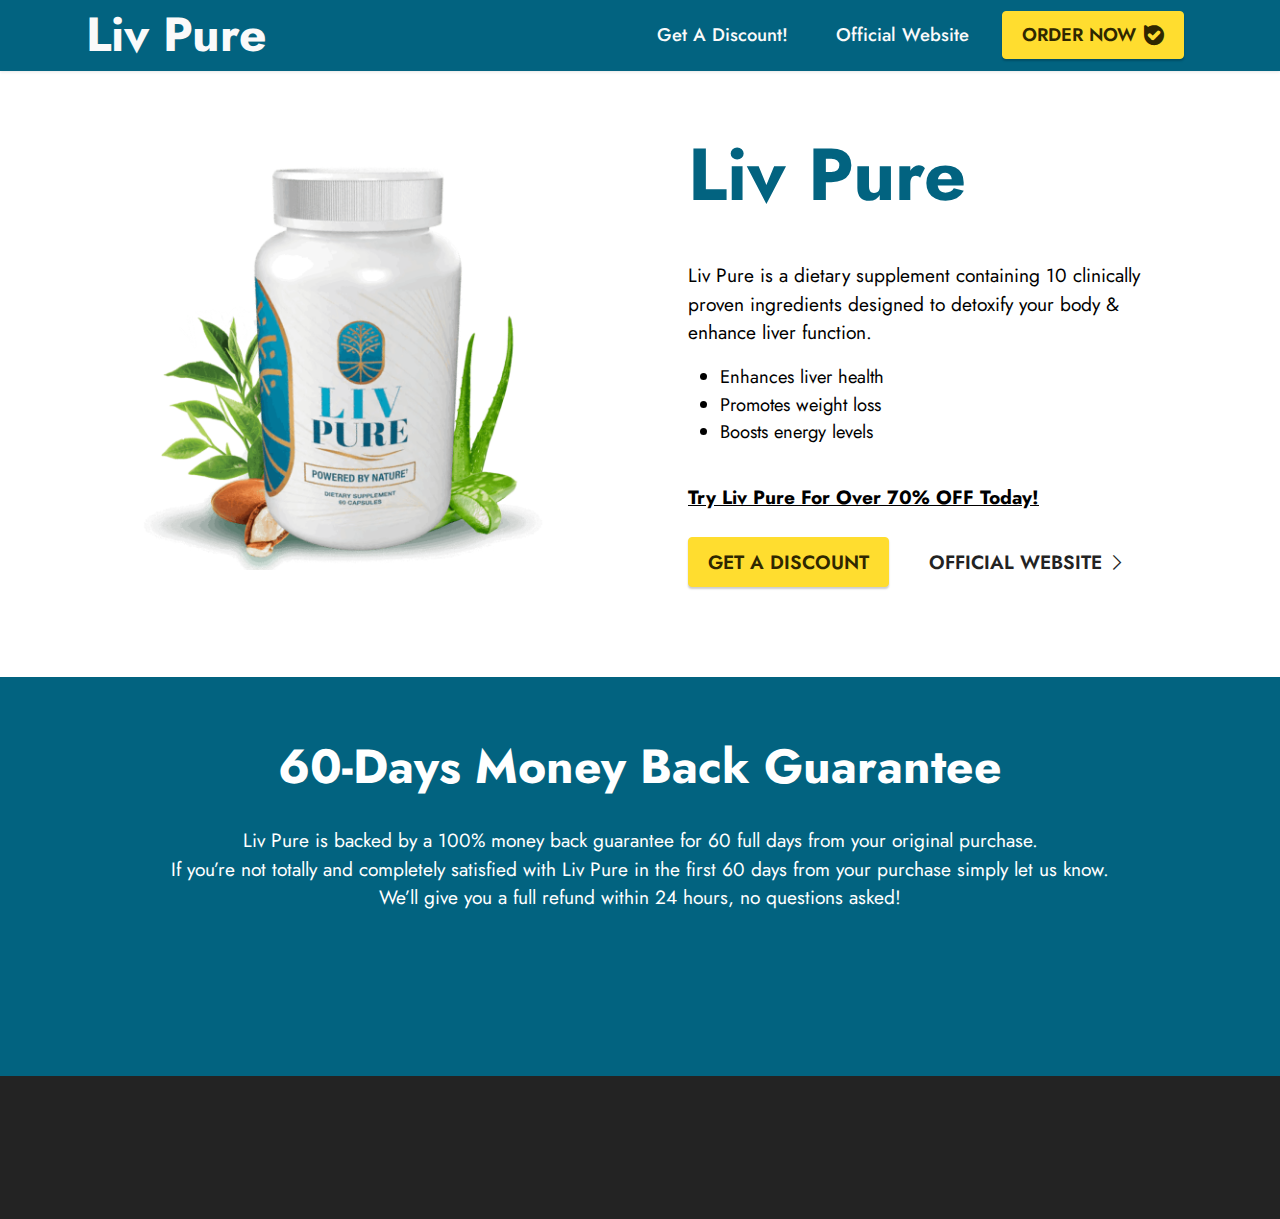
==== index.html @ 12d5a840 "Add files via upload" ====
<!DOCTYPE html>
<html  >
<head>
  
  <meta charset="UTF-8">
  <meta http-equiv="X-UA-Compatible" content="IE=edge">
  
  <meta name="twitter:card" content="summary_large_image"/>
  <meta name="twitter:image:src" content="">
  <meta property="og:image" content="">
  <meta name="twitter:title" content="Liv Pure | USA Official Site">
  <meta name="viewport" content="width=device-width, initial-scale=1, minimum-scale=1">
  <link rel="shortcut icon" href="assets/images/favicon-main-128x128.png" type="image/x-icon">
  <meta name="description" content="Liv Pure is a natural weight loss supplement enhancing liver health and boosting energy levels. Buy now at $39 per bottle with an 86% discount on the official website.">
  
  
  <title>Liv Pure | USA Official Site</title>
  <link rel="stylesheet" href="assets/web/assets/mobirise-icons2/mobirise2.css">
  <link rel="stylesheet" href="assets/bootstrap/css/bootstrap.min.css">
  <link rel="stylesheet" href="assets/bootstrap/css/bootstrap-grid.min.css">
  <link rel="stylesheet" href="assets/bootstrap/css/bootstrap-reboot.min.css">
  <link rel="stylesheet" href="assets/animatecss/animate.css">
  <link rel="stylesheet" href="assets/dropdown/css/style.css">
  <link rel="stylesheet" href="assets/socicon/css/styles.css">
  <link rel="stylesheet" href="assets/theme/css/style.css">
  <link rel="preload" href="https://fonts.googleapis.com/css?family=Jost:100,200,300,400,500,600,700,800,900,100i,200i,300i,400i,500i,600i,700i,800i,900i&display=swap" as="style" onload="this.onload=null;this.rel='stylesheet'">
  <noscript><link rel="stylesheet" href="https://fonts.googleapis.com/css?family=Jost:100,200,300,400,500,600,700,800,900,100i,200i,300i,400i,500i,600i,700i,800i,900i&display=swap"></noscript>
  <link rel="preload" as="style" href="assets/mobirise/css/mbr-additional.css"><link rel="stylesheet" href="assets/mobirise/css/mbr-additional.css" type="text/css">
  
  
  
  <meta http-equiv="content-language" content="en-us">
</head>
<body>
  
  <section data-bs-version="5.1" class="menu menu2 cid-tmAYGHW7QI" once="menu" id="menu2-29">
    
    <nav class="navbar navbar-dropdown navbar-expand-lg">
        <div class="container">
            <div class="navbar-brand">
                
                <span class="navbar-caption-wrap"><a class="navbar-caption text-white text-primary display-2" href="index.html">Liv Pure</a></span>
            </div>
            <button class="navbar-toggler" type="button" data-toggle="collapse" data-bs-toggle="collapse" data-target="#navbarSupportedContent" data-bs-target="#navbarSupportedContent" aria-controls="navbarNavAltMarkup" aria-expanded="false" aria-label="Toggle navigation">
                <div class="hamburger">
                    <span></span>
                    <span></span>
                    <span></span>
                    <span></span>
                </div>
            </button>
            <div class="collapse navbar-collapse" id="navbarSupportedContent">
                <ul class="navbar-nav nav-dropdown" data-app-modern-menu="true"><li class="nav-item"><a class="nav-link link text-white text-primary display-4" href="https://hop.clickbank.net/?vendor=livpure&affiliate=spathads&lid=6100">Get A Discount!</a></li><li class="nav-item"><a class="nav-link link text-white text-primary display-4" href="https://hop.clickbank.net/?vendor=livpure&affiliate=spathads&lid=6100">Official Website</a></li></ul>
                
                <div class="navbar-buttons mbr-section-btn"><a class="btn btn-primary display-4" href="https://hop.clickbank.net/?vendor=livpure&affiliate=spathads&lid=6100"><span class="socicon socicon-bale mbr-iconfont mbr-iconfont-btn" style="font-size: 20px;"></span>ORDER NOW</a></div>
            </div>
        </div>
    </nav>
</section>

<section data-bs-version="5.1" class="header14 cid-tmAWnNTbYr" id="header14-28">

    

    
    

    <div class="container">
        <div class="row justify-content-center align-items-center">
            <div class="col-12 col-md-6 image-wrapper">
                <a href="https://hop.clickbank.net/?vendor=livpure&affiliate=spathads&lid=6100"><img src="assets/images/liv-pure-1120x850.png" alt="Liv Pure"></a>
            </div>
            <div class="col-12 col-md">
                <div class="text-wrapper">
                    <h1 class="mbr-section-title mbr-fonts-style mb-3 display-1"><strong>Liv Pure</strong></h1>
                    <p class="mbr-text mbr-fonts-style display-7">
                        <br>Liv Pure is a dietary supplement containing 10 clinically proven ingredients designed to detoxify your body &amp; enhance liver function.</p><div class="mbr-text mbr-fonts-style display-4">
                    <ul>
                        <li>Enhances liver health</li><li>Promotes weight loss</li><li>Boosts energy levels</li>
                    </ul>
                </div>  
                    <p class="mbr-text mbr-fonts-style display-7">
                    <strong><u>Try Liv Pure For Over 70% OFF Today!</u></strong><br></p>
                    <div class="mbr-section-btn mt-3"><a class="btn btn-primary display-7" href="https://hop.clickbank.net/?vendor=livpure&affiliate=spathads&lid=6100"><font face="Moririse2"><br></font>GET A DISCOUNT</a> <a class="btn btn-black-outline display-7" href="https://hop.clickbank.net/?vendor=livpure&affiliate=spathads&lid=6100"><span class="mobi-mbri mobi-mbri-arrow-next mbr-iconfont mbr-iconfont-btn" style="font-size: 15px;"></span><font face="Moririse2"><br></font>OFFICIAL WEBSITE</a></div>
                </div>
            </div>
        </div>
    </div>
</section>

<section data-bs-version="5.1" class="content4 cid-tjtKMEmhHh" id="content4-h">
    

    
    
    <div class="container">
        <div class="row justify-content-center">
            <div class="title col-md-12 col-lg-12">
                <h3 class="mbr-section-title mbr-fonts-style align-center mb-4 display-2"><strong>60-Days Money Back Guarantee</strong></h3>
                <h4 class="mbr-section-subtitle align-center mbr-fonts-style mb-4 display-7">Liv Pure is backed by a 100% money back guarantee for 60 full days from your original purchase.<br>If you’re not totally and completely satisfied with Liv Pure in the first 60 days from your purchase simply let us know.<br>We’ll give you a full refund within 24 hours, no questions asked!</h4>
                <div class="mbr-section-btn align-center"><a class="btn btn-primary display-4" href="https://hop.clickbank.net/?vendor=livpure&affiliate=spathads&lid=6100"><span class="mobi-mbri mobi-mbri-arrow-next mbr-iconfont mbr-iconfont-btn" style="font-size: 15px;"></span>GET 70% DISCOUNT NOW</a></div>
            </div>
        </div>
    </div>
</section>

<section data-bs-version="5.1" class="footer3 cid-trSSpRsYGT" once="footers" id="footer3-2p">

    

    

    <div class="container-fluid">
        <div class="media-container-row align-center mbr-white">
            <div class="row row-links">
                <ul class="foot-menu">
                    
                    
                    
                    
                    
                    
                    
                    
                    
                     
                     
                <li class="foot-menu-item mbr-fonts-style display-4"><u><a href="page1.html" class="text-white">Terms</a></u></li><li class="foot-menu-item mbr-fonts-style display-4"><u><a href="page2.html" class="text-white">Privacy</a></u></li><li class="foot-menu-item mbr-fonts-style display-4"><u><a href="page3.html" class="text-white">Disclaimer</a></u></li><li class="foot-menu-item mbr-fonts-style display-4"><u><a href="page4.html" class="text-white">Contact Us</a></u></li></ul>
            </div>
            <div class="row social-row">
                <div class="social-list align-left pb-2">
                    
                    
                    
                    
                    
                    
                <div class="soc-item">
                       


                    </div></div>
            </div>
            <div class="row row-copirayt">
                <p class="mbr-text mb-0 mbr-fonts-style align-center display-4">
                    © Copyright 2023 Liv Pure. All Rights Reserved.
                </p>
            </div>
        </div>
    </div>
</section>


<script src="assets/bootstrap/js/bootstrap.bundle.min.js"></script>
  <script src="assets/smoothscroll/smooth-scroll.js"></script>
  <script src="assets/ytplayer/index.js"></script>
  <script src="assets/dropdown/js/navbar-dropdown.js"></script>
  <script src="assets/theme/js/script.js"></script>
  
  
  
 <div id="scrollToTop" class="scrollToTop mbr-arrow-up"><a style="text-align: center;"><i class="mbr-arrow-up-icon mbr-arrow-up-icon-cm cm-icon cm-icon-smallarrow-up"></i></a></div>
    <input name="animation" type="hidden">
  </body>
</html>
---- assets/web/assets/mobirise-icons2/mobirise2.css ----
@font-face {
  font-family: 'Moririse2';
  font-display: swap;
  src:  url('mobirise2.eot?f2bix4');
  src:  url('mobirise2.eot?f2bix4#iefix') format('embedded-opentype'),
    url('mobirise2.ttf?f2bix4') format('truetype'),
    url('mobirise2.woff?f2bix4') format('woff'),
    url('mobirise2.svg?f2bix4#mobirise2') format('svg');
  font-weight: normal;
  font-style: normal;
}

[class^="mobi-"], [class*=" mobi-"] {
  /* use !important to prevent issues with browser extensions that change fonts */
  font-family: 'Moririse2' !important;
  speak: none;
  font-style: normal;
  font-weight: normal;
  font-variant: normal;
  text-transform: none;
  line-height: 1;

  /* Better Font Rendering =========== */
  -webkit-font-smoothing: antialiased;
  -moz-osx-font-smoothing: grayscale;
}

.mobi-mbri-add-submenu:before {
  content: "\e900";
}
.mobi-mbri-alert:before {
  content: "\e901";
}
.mobi-mbri-align-center:before {
  content: "\e902";
}
.mobi-mbri-align-justify:before {
  content: "\e903";
}
.mobi-mbri-align-left:before {
  content: "\e904";
}
.mobi-mbri-align-right:before {
  content: "\e905";
}
.mobi-mbri-android:before {
  content: "\e906";
}
.mobi-mbri-apple:before {
  content: "\e907";
}
.mobi-mbri-arrow-down:before {
  content: "\e908";
}
.mobi-mbri-arrow-next:before {
  content: "\e909";
}
.mobi-mbri-arrow-prev:before {
  content: "\e90a";
}
.mobi-mbri-arrow-up:before {
  content: "\e90b";
}
.mobi-mbri-bold:before {
  content: "\e90c";
}
.mobi-mbri-bookmark:before {
  content: "\e90d";
}
.mobi-mbri-bootstrap:before {
  content: "\e90e";
}
.mobi-mbri-briefcase:before {
  content: "\e90f";
}
.mobi-mbri-browse:before {
  content: "\e910";
}
.mobi-mbri-bulleted-list:before {
  content: "\e911";
}
.mobi-mbri-calendar:before {
  content: "\e912";
}
.mobi-mbri-camera:before {
  content: "\e913";
}
.mobi-mbri-cart-add:before {
  content: "\e914";
}
.mobi-mbri-cart-full:before {
  content: "\e915";
}
.mobi-mbri-cash:before {
  content: "\e916";
}
.mobi-mbri-change-style:before {
  content: "\e917";
}
.mobi-mbri-chat:before {
  content: "\e918";
}
.mobi-mbri-clock:before {
  content: "\e919";
}
.mobi-mbri-close:before {
  content: "\e91a";
}
.mobi-mbri-cloud:before {
  content: "\e91b";
}
.mobi-mbri-code:before {
  content: "\e91c";
}
.mobi-mbri-contact-form:before {
  content: "\e91d";
}
.mobi-mbri-credit-card:before {
  content: "\e91e";
}
.mobi-mbri-cursor-click:before {
  content: "\e91f";
}
.mobi-mbri-cust-feedback:before {
  content: "\e920";
}
.mobi-mbri-database:before {
  content: "\e921";
}
.mobi-mbri-delivery:before {
  content: "\e922";
}
.mobi-mbri-desktop:before {
  content: "\e923";
}
.mobi-mbri-devices:before {
  content: "\e924";
}
.mobi-mbri-down:before {
  content: "\e925";
}
.mobi-mbri-download-2:before {
  content: "\e926";
}
.mobi-mbri-download:before {
  content: "\e927";
}
.mobi-mbri-drag-n-drop-2:before {
  content: "\e928";
}
.mobi-mbri-drag-n-drop:before {
  content: "\e929";
}
.mobi-mbri-edit-2:before {
  content: "\e92a";
}
.mobi-mbri-edit:before {
  content: "\e92b";
}
.mobi-mbri-error:before {
  content: "\e92c";
}
.mobi-mbri-extension:before {
  content: "\e92d";
}
.mobi-mbri-features:before {
  content: "\e92e";
}
.mobi-mbri-file:before {
  content: "\e92f";
}
.mobi-mbri-flag:before {
  content: "\e930";
}
.mobi-mbri-folder:before {
  content: "\e931";
}
.mobi-mbri-gift:before {
  content: "\e932";
}
.mobi-mbri-github:before {
  content: "\e933";
}
.mobi-mbri-globe-2:before {
  content: "\e934";
}
.mobi-mbri-globe:before {
  content: "\e935";
}
.mobi-mbri-growing-chart:before {
  content: "\e936";
}
.mobi-mbri-hearth:before {
  content: "\e937";
}
.mobi-mbri-help:before {
  content: "\e938";
}
.mobi-mbri-home:before {
  content: "\e939";
}
.mobi-mbri-hot-cup:before {
  content: "\e93a";
}
.mobi-mbri-idea:before {
  content: "\e93b";
}
.mobi-mbri-image-gallery:before {
  content: "\e93c";
}
.mobi-mbri-image-slider:before {
  content: "\e93d";
}
.mobi-mbri-info:before {
  content: "\e93e";
}
.mobi-mbri-italic:before {
  content: "\e93f";
}
.mobi-mbri-key:before {
  content: "\e940";
}
.mobi-mbri-laptop:before {
  content: "\e941";
}
.mobi-mbri-layers:before {
  content: "\e942";
}
.mobi-mbri-left-right:before {
  content: "\e943";
}
.mobi-mbri-left:before {
  content: "\e944";
}
.mobi-mbri-letter:before {
  content: "\e945";
}
.mobi-mbri-like:before {
  content: "\e946";
}
.mobi-mbri-link:before {
  content: "\e947";
}
.mobi-mbri-lock:before {
  content: "\e948";
}
.mobi-mbri-login:before {
  content: "\e949";
}
.mobi-mbri-logout:before {
  content: "\e94a";
}
.mobi-mbri-magic-stick:before {
  content: "\e94b";
}
.mobi-mbri-map-pin:before {
  content: "\e94c";
}
.mobi-mbri-menu:before {
  content: "\e94d";
}
.mobi-mbri-mobile-2:before {
  content: "\e94e";
}
.mobi-mbri-mobile-horizontal:before {
  content: "\e94f";
}
.mobi-mbri-mobile:before {
  content: "\e950";
}
.mobi-mbri-mobirise:before {
  content: "\e951";
}
.mobi-mbri-more-horizontal:before {
  content: "\e952";
}
.mobi-mbri-more-vertical:before {
  content: "\e953";
}
.mobi-mbri-music:before {
  content: "\e954";
}
.mobi-mbri-new-file:before {
  content: "\e955";
}
.mobi-mbri-numbered-list:before {
  content: "\e956";
}
.mobi-mbri-opened-folder:before {
  content: "\e957";
}
.mobi-mbri-pages:before {
  content: "\e958";
}
.mobi-mbri-paper-plane:before {
  content: "\e959";
}
.mobi-mbri-paperclip:before {
  content: "\e95a";
}
.mobi-mbri-phone:before {
  content: "\e95b";
}
.mobi-mbri-photo:before {
  content: "\e95c";
}
.mobi-mbri-photos:before {
  content: "\e95d";
}
.mobi-mbri-pin:before {
  content: "\e95e";
}
.mobi-mbri-play:before {
  content: "\e95f";
}
.mobi-mbri-plus:before {
  content: "\e960";
}
.mobi-mbri-preview:before {
  content: "\e961";
}
.mobi-mbri-print:before {
  content: "\e962";
}
.mobi-mbri-protect:before {
  content: "\e963";
}
.mobi-mbri-question:before {
  content: "\e964";
}
.mobi-mbri-quote-left:before {
  content: "\e965";
}
.mobi-mbri-quote-right:before {
  content: "\e966";
}
.mobi-mbri-redo:before {
  content: "\e967";
}
.mobi-mbri-refresh:before {
  content: "\e968";
}
.mobi-mbri-responsive-2:before {
  content: "\e969";
}
.mobi-mbri-responsive:before {
  content: "\e96a";
}
.mobi-mbri-right:before {
  content: "\e96b";
}
.mobi-mbri-rocket:before {
  content: "\e96c";
}
.mobi-mbri-sad-face:before {
  content: "\e96d";
}
.mobi-mbri-sale:before {
  content: "\e96e";
}
.mobi-mbri-save:before {
  content: "\e96f";
}
.mobi-mbri-search:before {
  content: "\e970";
}
.mobi-mbri-setting-2:before {
  content: "\e971";
}
.mobi-mbri-setting-3:before {
  content: "\e972";
}
.mobi-mbri-setting:before {
  content: "\e973";
}
.mobi-mbri-share:before {
  content: "\e974";
}
.mobi-mbri-shopping-bag:before {
  content: "\e975";
}
.mobi-mbri-shopping-basket:before {
  content: "\e976";
}
.mobi-mbri-shopping-cart:before {
  content: "\e977";
}
.mobi-mbri-sites:before {
  content: "\e978";
}
.mobi-mbri-smile-face:before {
  content: "\e979";
}
.mobi-mbri-speed:before {
  content: "\e97a";
}
.mobi-mbri-star:before {
  content: "\e97b";
}
.mobi-mbri-success:before {
  content: "\e97c";
}
.mobi-mbri-sun:before {
  content: "\e97d";
}
.mobi-mbri-sun2:before {
  content: "\e97e";
}
.mobi-mbri-tablet-vertical:before {
  content: "\e97f";
}
.mobi-mbri-tablet:before {
  content: "\e980";
}
.mobi-mbri-target:before {
  content: "\e981";
}
.mobi-mbri-timer:before {
  content: "\e982";
}
.mobi-mbri-to-ftp:before {
  content: "\e983";
}
.mobi-mbri-to-local-drive:before {
  content: "\e984";
}
.mobi-mbri-touch-swipe:before {
  content: "\e985";
}
.mobi-mbri-touch:before {
  content: "\e986";
}
.mobi-mbri-trash:before {
  content: "\e987";
}
.mobi-mbri-underline:before {
  content: "\e988";
}
.mobi-mbri-undo:before {
  content: "\e989";
}
.mobi-mbri-unlink:before {
  content: "\e98a";
}
.mobi-mbri-unlock:before {
  content: "\e98b";
}
.mobi-mbri-up-down:before {
  content: "\e98c";
}
.mobi-mbri-up:before {
  content: "\e98d";
}
.mobi-mbri-update:before {
  content: "\e98e";
}
.mobi-mbri-upload-2:before {
  content: "\e98f";
}
.mobi-mbri-upload:before {
  content: "\e990";
}
.mobi-mbri-user-2:before {
  content: "\e991";
}
.mobi-mbri-user:before {
  content: "\e992";
}
.mobi-mbri-users:before {
  content: "\e993";
}
.mobi-mbri-video-play:before {
  content: "\e994";
}
.mobi-mbri-video:before {
  content: "\e995";
}
.mobi-mbri-watch:before {
  content: "\e996";
}
.mobi-mbri-website-theme-2:before {
  content: "\e997";
}
.mobi-mbri-website-theme:before {
  content: "\e998";
}
.mobi-mbri-wifi:before {
  content: "\e999";
}
.mobi-mbri-windows:before {
  content: "\e99a";
}
.mobi-mbri-zoom-in:before {
  content: "\e99b";
}
.mobi-mbri-zoom-out:before {
  content: "\e99c";
}
---- assets/dropdown/css/style.css ----
.navbar-dropdown {
  left: 0;
  padding: 0;
  position: absolute;
  right: 0;
  top: 0;
  transition: all 0.45s ease;
  z-index: 1030;
  background: #282828; }
  .navbar-dropdown .navbar-logo {
    margin-right: 0.8rem;
    transition: margin 0.3s ease-in-out;
    vertical-align: middle; }
    .navbar-dropdown .navbar-logo img {
      height: 3.125rem;
      transition: all 0.3s ease-in-out; }
    .navbar-dropdown .navbar-logo.mbr-iconfont {
      font-size: 3.125rem;
      line-height: 3.125rem; }
  .navbar-dropdown .navbar-caption {
    font-weight: 700;
    white-space: normal;
    vertical-align: -4px;
    line-height: 3.125rem !important; }
    .navbar-dropdown .navbar-caption, .navbar-dropdown .navbar-caption:hover {
      color: inherit;
      text-decoration: none; }
  .navbar-dropdown .mbr-iconfont + .navbar-caption {
    vertical-align: -1px; }
  .navbar-dropdown.navbar-fixed-top {
    position: fixed; }
  .navbar-dropdown .navbar-brand span {
    vertical-align: -4px; }
  .navbar-dropdown.bg-color.transparent {
    background: none; }
  .navbar-dropdown.navbar-short .navbar-brand {
    padding: 0.625rem 0; }
    .navbar-dropdown.navbar-short .navbar-brand span {
      vertical-align: -1px; }
  .navbar-dropdown.navbar-short .navbar-caption {
    line-height: 2.375rem !important;
    vertical-align: -2px; }
  .navbar-dropdown.navbar-short .navbar-logo {
    margin-right: 0.5rem; }
    .navbar-dropdown.navbar-short .navbar-logo img {
      height: 2.375rem; }
    .navbar-dropdown.navbar-short .navbar-logo.mbr-iconfont {
      font-size: 2.375rem;
      line-height: 2.375rem; }
  .navbar-dropdown.navbar-short .mbr-table-cell {
    height: 3.625rem; }
  .navbar-dropdown .navbar-close {
    left: 0.6875rem;
    position: fixed;
    top: 0.75rem;
    z-index: 1000; }
  .navbar-dropdown .hamburger-icon {
    content: "";
    display: inline-block;
    vertical-align: middle;
    width: 16px;
    -webkit-box-shadow: 0 -6px 0 1px #282828,0 0 0 1px #282828,0 6px 0 1px #282828;
    -moz-box-shadow: 0 -6px 0 1px #282828,0 0 0 1px #282828,0 6px 0 1px #282828;
    box-shadow: 0 -6px 0 1px #282828,0 0 0 1px #282828,0 6px 0 1px #282828; }

.dropdown-menu .dropdown-toggle[data-toggle="dropdown-submenu"]::after {
  border-bottom: 0.35em solid transparent;
  border-left: 0.35em solid;
  border-right: 0;
  border-top: 0.35em solid transparent;
  margin-left: 0.3rem; }

.dropdown-menu .dropdown-item:focus {
  outline: 0; }

.nav-dropdown {
  font-size: 0.75rem;
  font-weight: 500;
  height: auto !important; }
  .nav-dropdown .nav-btn {
    padding-left: 1rem; }
  .nav-dropdown .link {
    margin: .667em 1.667em;
    font-weight: 500;
    padding: 0;
    transition: color .2s ease-in-out; }
    .nav-dropdown .link.dropdown-toggle {
      margin-right: 2.583em; }
      .nav-dropdown .link.dropdown-toggle::after {
        margin-left: .25rem;
        border-top: 0.35em solid;
        border-right: 0.35em solid transparent;
        border-left: 0.35em solid transparent;
        border-bottom: 0; }
      .nav-dropdown .link.dropdown-toggle[aria-expanded="true"] {
        margin: 0;
        padding: 0.667em 3.263em  0.667em 1.667em; }
  .nav-dropdown .link::after,
  .nav-dropdown .dropdown-item::after {
    color: inherit; }
  .nav-dropdown .btn {
    font-size: 0.75rem;
    font-weight: 700;
    letter-spacing: 0;
    margin-bottom: 0;
    padding-left: 1.25rem;
    padding-right: 1.25rem; }
  .nav-dropdown .dropdown-menu {
    border-radius: 0;
    border: 0;
    left: 0;
    margin: 0;
    padding-bottom: 1.25rem;
    padding-top: 1.25rem;
    position: relative; }
  .nav-dropdown .dropdown-submenu {
    margin-left: 0.125rem;
    top: 0; }
  .nav-dropdown .dropdown-item {
    font-weight: 500;
    line-height: 2;
    padding: 0.3846em 4.615em 0.3846em 1.5385em;
    position: relative;
    transition: color .2s ease-in-out, background-color .2s ease-in-out; }
    .nav-dropdown .dropdown-item::after {
      margin-top: -0.3077em;
      position: absolute;
      right: 1.1538em;
      top: 50%; }
    .nav-dropdown .dropdown-item:focus, .nav-dropdown .dropdown-item:hover {
      background: none; }

@media (max-width: 767px) {
  .nav-dropdown.navbar-toggleable-sm {
    bottom: 0;
    display: none;
    left: 0;
    overflow-x: hidden;
    position: fixed;
    top: 0;
    transform: translateX(-100%);
    -ms-transform: translateX(-100%);
    -webkit-transform: translateX(-100%);
    width: 18.75rem;
    z-index: 999; } }
.nav-dropdown.navbar-toggleable-xl {
  bottom: 0;
  display: none;
  left: 0;
  overflow-x: hidden;
  position: fixed;
  top: 0;
  transform: translateX(-100%);
  -ms-transform: translateX(-100%);
  -webkit-transform: translateX(-100%);
  width: 18.75rem;
  z-index: 999; }

.nav-dropdown-sm {
  display: block !important;
  overflow-x: hidden;
  overflow: auto;
  padding-top: 3.875rem; }
  .nav-dropdown-sm::after {
    content: "";
    display: block;
    height: 3rem;
    width: 100%; }
  .nav-dropdown-sm.collapse.in ~ .navbar-close {
    display: block !important; }
  .nav-dropdown-sm.collapsing, .nav-dropdown-sm.collapse.in {
    transform: translateX(0);
    -ms-transform: translateX(0);
    -webkit-transform: translateX(0);
    transition: all 0.25s ease-out;
    -webkit-transition: all 0.25s ease-out;
    background: #282828; }
  .nav-dropdown-sm.collapsing[aria-expanded="false"] {
    transform: translateX(-100%);
    -ms-transform: translateX(-100%);
    -webkit-transform: translateX(-100%); }
  .nav-dropdown-sm .nav-item {
    display: block;
    margin-left: 0 !important;
    padding-left: 0; }
  .nav-dropdown-sm .link,
  .nav-dropdown-sm .dropdown-item {
    border-top: 1px dotted rgba(255, 255, 255, 0.1);
    font-size: 0.8125rem;
    line-height: 1.6;
    margin: 0 !important;
    padding: 0.875rem 2.4rem 0.875rem 1.5625rem !important;
    position: relative;
    white-space: normal; }
    .nav-dropdown-sm .link:focus, .nav-dropdown-sm .link:hover,
    .nav-dropdown-sm .dropdown-item:focus,
    .nav-dropdown-sm .dropdown-item:hover {
      background: rgba(0, 0, 0, 0.2) !important;
      color: #c0a375; }
  .nav-dropdown-sm .nav-btn {
    position: relative;
    padding: 1.5625rem 1.5625rem 0 1.5625rem; }
    .nav-dropdown-sm .nav-btn::before {
      border-top: 1px dotted rgba(255, 255, 255, 0.1);
      content: "";
      left: 0;
      position: absolute;
      top: 0;
      width: 100%; }
    .nav-dropdown-sm .nav-btn + .nav-btn {
      padding-top: 0.625rem; }
      .nav-dropdown-sm .nav-btn + .nav-btn::before {
        display: none; }
  .nav-dropdown-sm .btn {
    padding: 0.625rem 0; }
  .nav-dropdown-sm .dropdown-toggle[data-toggle="dropdown-submenu"]::after {
    margin-left: .25rem;
    border-top: 0.35em solid;
    border-right: 0.35em solid transparent;
    border-left: 0.35em solid transparent;
    border-bottom: 0; }
  .nav-dropdown-sm .dropdown-toggle[data-toggle="dropdown-submenu"][aria-expanded="true"]::after {
    border-top: 0;
    border-right: 0.35em solid transparent;
    border-left: 0.35em solid transparent;
    border-bottom: 0.35em solid; }
  .nav-dropdown-sm .dropdown-menu {
    margin: 0;
    padding: 0;
    position: relative;
    top: 0;
    left: 0;
    width: 100%;
    border: 0;
    float: none;
    border-radius: 0;
    background: none; }
  .nav-dropdown-sm .dropdown-submenu {
    left: 100%;
    margin-left: 0.125rem;
    margin-top: -1.25rem;
    top: 0; }

.navbar-toggleable-sm .nav-dropdown .dropdown-menu {
  position: absolute; }

.navbar-toggleable-sm .nav-dropdown .dropdown-submenu {
  left: 100%;
  margin-left: 0.125rem;
  margin-top: -1.25rem;
  top: 0; }

.navbar-toggleable-sm.opened .nav-dropdown .dropdown-menu {
  position: relative; }

.navbar-toggleable-sm.opened .nav-dropdown .dropdown-submenu {
  left: 0;
  margin-left: 00rem;
  margin-top: 0rem;
  top: 0; }

.is-builder .nav-dropdown.collapsing {
  transition: none !important; }
---- assets/socicon/css/styles.css ----
@charset "UTF-8";

@font-face {
  font-family: 'Socicon';
  src:  url('../fonts/socicon.eot');
  src:  url('../fonts/socicon.eot?#iefix') format('embedded-opentype'),
    url('../fonts/socicon.woff2') format('woff2'),
    url('../fonts/socicon.ttf') format('truetype'),
    url('../fonts/socicon.woff') format('woff'),
    url('../fonts/socicon.svg#socicon') format('svg');
  font-weight: normal;
  font-style: normal;
  font-display: swap;
}

[data-icon]:before {
  font-family: "socicon" !important;
  content: attr(data-icon);
  font-style: normal !important;
  font-weight: normal !important;
  font-variant: normal !important;
  text-transform: none !important;
  speak: none;
  line-height: 1;
  -webkit-font-smoothing: antialiased;
  -moz-osx-font-smoothing: grayscale;
}

[class^="socicon-"], [class*=" socicon-"] {
  /* use !important to prevent issues with browser extensions that change fonts */
  font-family: 'Socicon' !important;
  speak: none;
  font-style: normal;
  font-weight: normal;
  font-variant: normal;
  text-transform: none;
  line-height: 1;

  /* Better Font Rendering =========== */
  -webkit-font-smoothing: antialiased;
  -moz-osx-font-smoothing: grayscale;
}

.socicon-eitaa:before {
  content: "\e97c";
}
.socicon-soroush:before {
  content: "\e97d";
}
.socicon-bale:before {
  content: "\e97e";
}
.socicon-zazzle:before {
  content: "\e97b";
}
.socicon-society6:before {
  content: "\e97a";
}
.socicon-redbubble:before {
  content: "\e979";
}
.socicon-avvo:before {
  content: "\e978";
}
.socicon-stitcher:before {
  content: "\e977";
}
.socicon-googlehangouts:before {
  content: "\e974";
}
.socicon-dlive:before {
  content: "\e975";
}
.socicon-vsco:before {
  content: "\e976";
}
.socicon-flipboard:before {
  content: "\e973";
}
.socicon-ubuntu:before {
  content: "\e958";
}
.socicon-artstation:before {
  content: "\e959";
}
.socicon-invision:before {
  content: "\e95a";
}
.socicon-torial:before {
  content: "\e95b";
}
.socicon-collectorz:before {
  content: "\e95c";
}
.socicon-seenthis:before {
  content: "\e95d";
}
.socicon-googleplaymusic:before {
  content: "\e95e";
}
.socicon-debian:before {
  content: "\e95f";
}
.socicon-filmfreeway:before {
  content: "\e960";
}
.socicon-gnome:before {
  content: "\e961";
}
.socicon-itchio:before {
  content: "\e962";
}
.socicon-jamendo:before {
  content: "\e963";
}
.socicon-mix:before {
  content: "\e964";
}
.socicon-sharepoint:before {
  content: "\e965";
}
.socicon-tinder:before {
  content: "\e966";
}
.socicon-windguru:before {
  content: "\e967";
}
.socicon-cdbaby:before {
  content: "\e968";
}
.socicon-elementaryos:before {
  content: "\e969";
}
.socicon-stage32:before {
  content: "\e96a";
}
.socicon-tiktok:before {
  content: "\e96b";
}
.socicon-gitter:before {
  content: "\e96c";
}
.socicon-letterboxd:before {
  content: "\e96d";
}
.socicon-threema:before {
  content: "\e96e";
}
.socicon-splice:before {
  content: "\e96f";
}
.socicon-metapop:before {
  content: "\e970";
}
.socicon-naver:before {
  content: "\e971";
}
.socicon-remote:before {
  content: "\e972";
}
.socicon-internet:before {
  content: "\e957";
}
.socicon-moddb:before {
  content: "\e94b";
}
.socicon-indiedb:before {
  content: "\e94c";
}
.socicon-traxsource:before {
  content: "\e94d";
}
.socicon-gamefor:before {
  content: "\e94e";
}
.socicon-pixiv:before {
  content: "\e94f";
}
.socicon-myanimelist:before {
  content: "\e950";
}
.socicon-blackberry:before {
  content: "\e951";
}
.socicon-wickr:before {
  content: "\e952";
}
.socicon-spip:before {
  content: "\e953";
}
.socicon-napster:before {
  content: "\e954";
}
.socicon-beatport:before {
  content: "\e955";
}
.socicon-hackerone:before {
  content: "\e956";
}
.socicon-hackernews:before {
  content: "\e946";
}
.socicon-smashwords:before {
  content: "\e947";
}
.socicon-kobo:before {
  content: "\e948";
}
.socicon-bookbub:before {
  content: "\e949";
}
.socicon-mailru:before {
  content: "\e94a";
}
.socicon-gitlab:before {
  content: "\e945";
}
.socicon-instructables:before {
  content: "\e944";
}
.socicon-portfolio:before {
  content: "\e943";
}
.socicon-codered:before {
  content: "\e940";
}
.socicon-origin:before {
  content: "\e941";
}
.socicon-nextdoor:before {
  content: "\e942";
}
.socicon-udemy:before {
  content: "\e93f";
}
.socicon-livemaster:before {
  content: "\e93e";
}
.socicon-crunchbase:before {
  content: "\e93b";
}
.socicon-homefy:before {
  content: "\e93c";
}
.socicon-calendly:before {
  content: "\e93d";
}
.socicon-realtor:before {
  content: "\e90f";
}
.socicon-tidal:before {
  content: "\e910";
}
.socicon-qobuz:before {
  content: "\e911";
}
.socicon-natgeo:before {
  content: "\e912";
}
.socicon-mastodon:before {
  content: "\e913";
}
.socicon-unsplash:before {
  content: "\e914";
}
.socicon-homeadvisor:before {
  content: "\e915";
}
.socicon-angieslist:before {
  content: "\e916";
}
.socicon-codepen:before {
  content: "\e917";
}
.socicon-slack:before {
  content: "\e918";
}
.socicon-openaigym:before {
  content: "\e919";
}
.socicon-logmein:before {
  content: "\e91a";
}
.socicon-fiverr:before {
  content: "\e91b";
}
.socicon-gotomeeting:before {
  content: "\e91c";
}
.socicon-aliexpress:before {
  content: "\e91d";
}
.socicon-guru:before {
  content: "\e91e";
}
.socicon-appstore:before {
  content: "\e91f";
}
.socicon-homes:before {
  content: "\e920";
}
.socicon-zoom:before {
  content: "\e921";
}
.socicon-alibaba:before {
  content: "\e922";
}
.socicon-craigslist:before {
  content: "\e923";
}
.socicon-wix:before {
  content: "\e924";
}
.socicon-redfin:before {
  content: "\e925";
}
.socicon-googlecalendar:before {
  content: "\e926";
}
.socicon-shopify:before {
  content: "\e927";
}
.socicon-freelancer:before {
  content: "\e928";
}
.socicon-seedrs:before {
  content: "\e929";
}
.socicon-bing:before {
  content: "\e92a";
}
.socicon-doodle:before {
  content: "\e92b";
}
.socicon-bonanza:before {
  content: "\e92c";
}
.socicon-squarespace:before {
  content: "\e92d";
}
.socicon-toptal:before {
  content: "\e92e";
}
.socicon-gust:before {
  content: "\e92f";
}
.socicon-ask:before {
  content: "\e930";
}
.socicon-trulia:before {
  content: "\e931";
}
.socicon-loomly:before {
  content: "\e932";
}
.socicon-ghost:before {
  content: "\e933";
}
.socicon-upwork:before {
  content: "\e934";
}
.socicon-fundable:before {
  content: "\e935";
}
.socicon-booking:before {
  content: "\e936";
}
.socicon-googlemaps:before {
  content: "\e937";
}
.socicon-zillow:before {
  content: "\e938";
}
.socicon-niconico:before {
  content: "\e939";
}
.socicon-toneden:before {
  content: "\e93a";
}
.socicon-augment:before {
  content: "\e908";
}
.socicon-bitbucket:before {
  content: "\e909";
}
.socicon-fyuse:before {
  content: "\e90a";
}
.socicon-yt-gaming:before {
  content: "\e90b";
}
.socicon-sketchfab:before {
  content: "\e90c";
}
.socicon-mobcrush:before {
  content: "\e90d";
}
.socicon-microsoft:before {
  content: "\e90e";
}
.socicon-pandora:before {
  content: "\e907";
}
.socicon-messenger:before {
  content: "\e906";
}
.socicon-gamewisp:before {
  content: "\e905";
}
.socicon-bloglovin:before {
  content: "\e904";
}
.socicon-tunein:before {
  content: "\e903";
}
.socicon-gamejolt:before {
  content: "\e901";
}
.socicon-trello:before {
  content: "\e902";
}
.socicon-spreadshirt:before {
  content: "\e900";
}
.socicon-500px:before {
  content: "\e000";
}
.socicon-8tracks:before {
  content: "\e001";
}
.socicon-airbnb:before {
  content: "\e002";
}
.socicon-alliance:before {
  content: "\e003";
}
.socicon-amazon:before {
  content: "\e004";
}
.socicon-amplement:before {
  content: "\e005";
}
.socicon-android:before {
  content: "\e006";
}
.socicon-angellist:before {
  content: "\e007";
}
.socicon-apple:before {
  content: "\e008";
}
.socicon-appnet:before {
  content: "\e009";
}
.socicon-baidu:before {
  content: "\e00a";
}
.socicon-bandcamp:before {
  content: "\e00b";
}
.socicon-battlenet:before {
  content: "\e00c";
}
.socicon-mixer:before {
  content: "\e00d";
}
.socicon-bebee:before {
  content: "\e00e";
}
.socicon-bebo:before {
  content: "\e00f";
}
.socicon-behance:before {
  content: "\e010";
}
.socicon-blizzard:before {
  content: "\e011";
}
.socicon-blogger:before {
  content: "\e012";
}
.socicon-buffer:before {
  content: "\e013";
}
.socicon-chrome:before {
  content: "\e014";
}
.socicon-coderwall:before {
  content: "\e015";
}
.socicon-curse:before {
  content: "\e016";
}
.socicon-dailymotion:before {
  content: "\e017";
}
.socicon-deezer:before {
  content: "\e018";
}
.socicon-delicious:before {
  content: "\e019";
}
.socicon-deviantart:before {
  content: "\e01a";
}
.socicon-diablo:before {
  content: "\e01b";
}
.socicon-digg:before {
  content: "\e01c";
}
.socicon-discord:before {
  content: "\e01d";
}
.socicon-disqus:before {
  content: "\e01e";
}
.socicon-douban:before {
  content: "\e01f";
}
.socicon-draugiem:before {
  content: "\e020";
}
.socicon-dribbble:before {
  content: "\e021";
}
.socicon-drupal:before {
  content: "\e022";
}
.socicon-ebay:before {
  content: "\e023";
}
.socicon-ello:before {
  content: "\e024";
}
.socicon-endomodo:before {
  content: "\e025";
}
.socicon-envato:before {
  content: "\e026";
}
.socicon-etsy:before {
  content: "\e027";
}
.socicon-facebook:before {
  content: "\e028";
}
.socicon-feedburner:before {
  content: "\e029";
}
.socicon-filmweb:before {
  content: "\e02a";
}
.socicon-firefox:before {
  content: "\e02b";
}
.socicon-flattr:before {
  content: "\e02c";
}
.socicon-flickr:before {
  content: "\e02d";
}
.socicon-formulr:before {
  content: "\e02e";
}
.socicon-forrst:before {
  content: "\e02f";
}
.socicon-foursquare:before {
  content: "\e030";
}
.socicon-friendfeed:before {
  content: "\e031";
}
.socicon-github:before {
  content: "\e032";
}
.socicon-goodreads:before {
  content: "\e033";
}
.socicon-google:before {
  content: "\e034";
}
.socicon-googlescholar:before {
  content: "\e035";
}
.socicon-googlegroups:before {
  content: "\e036";
}
.socicon-googlephotos:before {
  content: "\e037";
}
.socicon-googleplus:before {
  content: "\e038";
}
.socicon-grooveshark:before {
  content: "\e039";
}
.socicon-hackerrank:before {
  content: "\e03a";
}
.socicon-hearthstone:before {
  content: "\e03b";
}
.socicon-hellocoton:before {
  content: "\e03c";
}
.socicon-heroes:before {
  content: "\e03d";
}
.socicon-smashcast:before {
  content: "\e03e";
}
.socicon-horde:before {
  content: "\e03f";
}
.socicon-houzz:before {
  content: "\e040";
}
.socicon-icq:before {
  content: "\e041";
}
.socicon-identica:before {
  content: "\e042";
}
.socicon-imdb:before {
  content: "\e043";
}
.socicon-instagram:before {
  content: "\e044";
}
.socicon-issuu:before {
  content: "\e045";
}
.socicon-istock:before {
  content: "\e046";
}
.socicon-itunes:before {
  content: "\e047";
}
.socicon-keybase:before {
  content: "\e048";
}
.socicon-lanyrd:before {
  content: "\e049";
}
.socicon-lastfm:before {
  content: "\e04a";
}
.socicon-line:before {
  content: "\e04b";
}
.socicon-linkedin:before {
  content: "\e04c";
}
.socicon-livejournal:before {
  content: "\e04d";
}
.socicon-lyft:before {
  content: "\e04e";
}
.socicon-macos:before {
  content: "\e04f";
}
.socicon-mail:before {
  content: "\e050";
}
.socicon-medium:before {
  content: "\e051";
}
.socicon-meetup:before {
  content: "\e052";
}
.socicon-mixcloud:before {
  content: "\e053";
}
.socicon-modelmayhem:before {
  content: "\e054";
}
.socicon-mumble:before {
  content: "\e055";
}
.socicon-myspace:before {
  content: "\e056";
}
.socicon-newsvine:before {
  content: "\e057";
}
.socicon-nintendo:before {
  content: "\e058";
}
.socicon-npm:before {
  content: "\e059";
}
.socicon-odnoklassniki:before {
  content: "\e05a";
}
.socicon-openid:before {
  content: "\e05b";
}
.socicon-opera:before {
  content: "\e05c";
}
.socicon-outlook:before {
  content: "\e05d";
}
.socicon-overwatch:before {
  content: "\e05e";
}
.socicon-patreon:before {
  content: "\e05f";
}
.socicon-paypal:before {
  content: "\e060";
}
.socicon-periscope:before {
  content: "\e061";
}
.socicon-persona:before {
  content: "\e062";
}
.socicon-pinterest:before {
  content: "\e063";
}
.socicon-play:before {
  content: "\e064";
}
.socicon-player:before {
  content: "\e065";
}
.socicon-playstation:before {
  content: "\e066";
}
.socicon-pocket:before {
  content: "\e067";
}
.socicon-qq:before {
  content: "\e068";
}
.socicon-quora:before {
  content: "\e069";
}
.socicon-raidcall:before {
  content: "\e06a";
}
.socicon-ravelry:before {
  content: "\e06b";
}
.socicon-reddit:before {
  content: "\e06c";
}
.socicon-renren:before {
  content: "\e06d";
}
.socicon-researchgate:before {
  content: "\e06e";
}
.socicon-residentadvisor:before {
  content: "\e06f";
}
.socicon-reverbnation:before {
  content: "\e070";
}
.socicon-rss:before {
  content: "\e071";
}
.socicon-sharethis:before {
  content: "\e072";
}
.socicon-skype:before {
  content: "\e073";
}
.socicon-slideshare:before {
  content: "\e074";
}
.socicon-smugmug:before {
  content: "\e075";
}
.socicon-snapchat:before {
  content: "\e076";
}
.socicon-songkick:before {
  content: "\e077";
}
.socicon-soundcloud:before {
  content: "\e078";
}
.socicon-spotify:before {
  content: "\e079";
}
.socicon-stackexchange:before {
  content: "\e07a";
}
.socicon-stackoverflow:before {
  content: "\e07b";
}
.socicon-starcraft:before {
  content: "\e07c";
}
.socicon-stayfriends:before {
  content: "\e07d";
}
.socicon-steam:before {
  content: "\e07e";
}
.socicon-storehouse:before {
  content: "\e07f";
}
.socicon-strava:before {
  content: "\e080";
}
.socicon-streamjar:before {
  content: "\e081";
}
.socicon-stumbleupon:before {
  content: "\e082";
}
.socicon-swarm:before {
  content: "\e083";
}
.socicon-teamspeak:before {
  content: "\e084";
}
.socicon-teamviewer:before {
  content: "\e085";
}
.socicon-technorati:before {
  content: "\e086";
}
.socicon-telegram:before {
  content: "\e087";
}
.socicon-tripadvisor:before {
  content: "\e088";
}
.socicon-tripit:before {
  content: "\e089";
}
.socicon-triplej:before {
  content: "\e08a";
}
.socicon-tumblr:before {
  content: "\e08b";
}
.socicon-twitch:before {
  content: "\e08c";
}
.socicon-twitter:before {
  content: "\e08d";
}
.socicon-uber:before {
  content: "\e08e";
}
.socicon-ventrilo:before {
  content: "\e08f";
}
.socicon-viadeo:before {
  content: "\e090";
}
.socicon-viber:before {
  content: "\e091";
}
.socicon-viewbug:before {
  content: "\e092";
}
.socicon-vimeo:before {
  content: "\e093";
}
.socicon-vine:before {
  content: "\e094";
}
.socicon-vkontakte:before {
  content: "\e095";
}
.socicon-warcraft:before {
  content: "\e096";
}
.socicon-wechat:before {
  content: "\e097";
}
.socicon-weibo:before {
  content: "\e098";
}
.socicon-whatsapp:before {
  content: "\e099";
}
.socicon-wikipedia:before {
  content: "\e09a";
}
.socicon-windows:before {
  content: "\e09b";
}
.socicon-wordpress:before {
  content: "\e09c";
}
.socicon-wykop:before {
  content: "\e09d";
}
.socicon-xbox:before {
  content: "\e09e";
}
.socicon-xing:before {
  content: "\e09f";
}
.socicon-yahoo:before {
  content: "\e0a0";
}
.socicon-yammer:before {
  content: "\e0a1";
}
.socicon-yandex:before {
  content: "\e0a2";
}
.socicon-yelp:before {
  content: "\e0a3";
}
.socicon-younow:before {
  content: "\e0a4";
}
.socicon-youtube:before {
  content: "\e0a5";
}
.socicon-zapier:before {
  content: "\e0a6";
}
.socicon-zerply:before {
  content: "\e0a7";
}
.socicon-zomato:before {
  content: "\e0a8";
}
.socicon-zynga:before {
  content: "\e0a9";
}
---- assets/theme/css/style.css ----
@charset "UTF-8";
section {
  background-color: #ffffff;
}

body {
  font-style: normal;
  line-height: 1.5;
  font-weight: 400;
  color: #232323;
  position: relative;
}

button {
  background-color: transparent;
  border-color: transparent;
}

section,
.container,
.container-fluid {
  position: relative;
  word-wrap: break-word;
}

a.mbr-iconfont:hover {
  text-decoration: none;
}

.article .lead p,
.article .lead ul,
.article .lead ol,
.article .lead pre,
.article .lead blockquote {
  margin-bottom: 0;
}

a {
  font-style: normal;
  font-weight: 400;
  cursor: pointer;
}
a, a:hover {
  text-decoration: none;
}

.mbr-section-title {
  font-style: normal;
  line-height: 1.3;
}

.mbr-section-subtitle {
  line-height: 1.3;
}

.mbr-text {
  font-style: normal;
  line-height: 1.7;
}

h1,
h2,
h3,
h4,
h5,
h6,
.display-1,
.display-2,
.display-4,
.display-5,
.display-7,
span,
p,
a {
  line-height: 1;
  word-break: break-word;
  word-wrap: break-word;
  font-weight: 400;
}

b,
strong {
  font-weight: bold;
}

input:-webkit-autofill, input:-webkit-autofill:hover, input:-webkit-autofill:focus, input:-webkit-autofill:active {
  transition-delay: 9999s;
  -webkit-transition-property: background-color, color;
  transition-property: background-color, color;
}

textarea[type=hidden] {
  display: none;
}

section {
  background-position: 50% 50%;
  background-repeat: no-repeat;
  background-size: cover;
}
section .mbr-background-video,
section .mbr-background-video-preview {
  position: absolute;
  bottom: 0;
  left: 0;
  right: 0;
  top: 0;
}

.hidden {
  visibility: hidden;
}

.mbr-z-index20 {
  z-index: 20;
}

/*! Base colors */
.mbr-white {
  color: #ffffff;
}

.mbr-black {
  color: #111111;
}

.mbr-bg-white {
  background-color: #ffffff;
}

.mbr-bg-black {
  background-color: #000000;
}

/*! Text-aligns */
.align-left {
  text-align: left;
}

.align-center {
  text-align: center;
}

.align-right {
  text-align: right;
}

/*! Font-weight  */
.mbr-light {
  font-weight: 300;
}

.mbr-regular {
  font-weight: 400;
}

.mbr-semibold {
  font-weight: 500;
}

.mbr-bold {
  font-weight: 700;
}

/*! Media  */
.media-content {
  flex-basis: 100%;
}

.media-container-row {
  display: flex;
  flex-direction: row;
  flex-wrap: wrap;
  justify-content: center;
  align-content: center;
  align-items: start;
}
.media-container-row .media-size-item {
  width: 400px;
}

.media-container-column {
  display: flex;
  flex-direction: column;
  flex-wrap: wrap;
  justify-content: center;
  align-content: center;
  align-items: stretch;
}
.media-container-column > * {
  width: 100%;
}

@media (min-width: 992px) {
  .media-container-row {
    flex-wrap: nowrap;
  }
}
figure {
  margin-bottom: 0;
  overflow: hidden;
}

figure[mbr-media-size] {
  transition: width 0.1s;
}

img,
iframe {
  display: block;
  width: 100%;
}

.card {
  background-color: transparent;
  border: none;
}

.card-box {
  width: 100%;
}

.card-img {
  text-align: center;
  flex-shrink: 0;
  -webkit-flex-shrink: 0;
}

.media {
  max-width: 100%;
  margin: 0 auto;
}

.mbr-figure {
  align-self: center;
}

.media-container > div {
  max-width: 100%;
}

.mbr-figure img,
.card-img img {
  width: 100%;
}

@media (max-width: 991px) {
  .media-size-item {
    width: auto !important;
  }

  .media {
    width: auto;
  }

  .mbr-figure {
    width: 100% !important;
  }
}
/*! Buttons */
.mbr-section-btn {
  margin-left: -0.6rem;
  margin-right: -0.6rem;
  font-size: 0;
}

.btn {
  font-weight: 600;
  border-width: 1px;
  font-style: normal;
  margin: 0.6rem 0.6rem;
  white-space: normal;
  transition: all 0.2s ease-in-out;
  display: inline-flex;
  align-items: center;
  justify-content: center;
  word-break: break-word;
}

.btn-sm {
  font-weight: 600;
  letter-spacing: 0px;
  transition: all 0.3s ease-in-out;
}

.btn-md {
  font-weight: 600;
  letter-spacing: 0px;
  transition: all 0.3s ease-in-out;
}

.btn-lg {
  font-weight: 600;
  letter-spacing: 0px;
  transition: all 0.3s ease-in-out;
}

.btn-form {
  margin: 0;
}
.btn-form:hover {
  cursor: pointer;
}

nav .mbr-section-btn {
  margin-left: 0rem;
  margin-right: 0rem;
}

/*! Btn icon margin */
.btn .mbr-iconfont,
.btn.btn-sm .mbr-iconfont {
  order: 1;
  cursor: pointer;
  margin-left: 0.5rem;
  vertical-align: sub;
}

.btn.btn-md .mbr-iconfont,
.btn.btn-md .mbr-iconfont {
  margin-left: 0.8rem;
}

.mbr-regular {
  font-weight: 400;
}

.mbr-semibold {
  font-weight: 500;
}

.mbr-bold {
  font-weight: 700;
}

[type=submit] {
  -webkit-appearance: none;
}

/*! Full-screen */
.mbr-fullscreen .mbr-overlay {
  min-height: 100vh;
}

.mbr-fullscreen {
  display: flex;
  display: -moz-flex;
  display: -ms-flex;
  display: -o-flex;
  align-items: center;
  min-height: 100vh;
  padding-top: 3rem;
  padding-bottom: 3rem;
}

/*! Map */
.map {
  height: 25rem;
  position: relative;
}
.map iframe {
  width: 100%;
  height: 100%;
}

/*! Scroll to top arrow */
.mbr-arrow-up {
  bottom: 25px;
  right: 90px;
  position: fixed;
  text-align: right;
  z-index: 5000;
  color: #ffffff;
  font-size: 22px;
}

.mbr-arrow-up a {
  background: rgba(0, 0, 0, 0.2);
  border-radius: 50%;
  color: #fff;
  display: inline-block;
  height: 60px;
  width: 60px;
  border: 2px solid #fff;
  outline-style: none !important;
  position: relative;
  text-decoration: none;
  transition: all 0.3s ease-in-out;
  cursor: pointer;
  text-align: center;
}
.mbr-arrow-up a:hover {
  background-color: rgba(0, 0, 0, 0.4);
}
.mbr-arrow-up a i {
  line-height: 60px;
}

.mbr-arrow-up-icon {
  display: block;
  color: #fff;
}

.mbr-arrow-up-icon::before {
  content: "›";
  display: inline-block;
  font-family: serif;
  font-size: 22px;
  line-height: 1;
  font-style: normal;
  position: relative;
  top: 6px;
  left: -4px;
  transform: rotate(-90deg);
}

/*! Arrow Down */
.mbr-arrow {
  position: absolute;
  bottom: 45px;
  left: 50%;
  width: 60px;
  height: 60px;
  cursor: pointer;
  background-color: rgba(80, 80, 80, 0.5);
  border-radius: 50%;
  transform: translateX(-50%);
}
@media (max-width: 767px) {
  .mbr-arrow {
    display: none;
  }
}
.mbr-arrow > a {
  display: inline-block;
  text-decoration: none;
  outline-style: none;
  -webkit-animation: arrowdown 1.7s ease-in-out infinite;
          animation: arrowdown 1.7s ease-in-out infinite;
  color: #ffffff;
}
.mbr-arrow > a > i {
  position: absolute;
  top: -2px;
  left: 15px;
  font-size: 2rem;
}

#scrollToTop a i::before {
  content: "";
  position: absolute;
  display: block;
  border-bottom: 2.5px solid #fff;
  border-left: 2.5px solid #fff;
  width: 27.8%;
  height: 27.8%;
  left: 50%;
  top: 51%;
  transform: translateY(-30%) translateX(-50%) rotate(135deg);
}

@keyframes arrowdown {
  0% {
    transform: translateY(0px);
  }
  50% {
    transform: translateY(-5px);
  }
  100% {
    transform: translateY(0px);
  }
}
@-webkit-keyframes arrowdown {
  0% {
    transform: translateY(0px);
  }
  50% {
    transform: translateY(-5px);
  }
  100% {
    transform: translateY(0px);
  }
}
@media (max-width: 500px) {
  .mbr-arrow-up {
    left: 0;
    right: 0;
    text-align: center;
  }
}
/*Gradients animation*/
@keyframes gradient-animation {
  from {
    background-position: 0% 100%;
    -webkit-animation-timing-function: ease-in-out;
            animation-timing-function: ease-in-out;
  }
  to {
    background-position: 100% 0%;
    -webkit-animation-timing-function: ease-in-out;
            animation-timing-function: ease-in-out;
  }
}
@-webkit-keyframes gradient-animation {
  from {
    background-position: 0% 100%;
    -webkit-animation-timing-function: ease-in-out;
            animation-timing-function: ease-in-out;
  }
  to {
    background-position: 100% 0%;
    -webkit-animation-timing-function: ease-in-out;
            animation-timing-function: ease-in-out;
  }
}
.bg-gradient {
  background-size: 200% 200%;
  animation: gradient-animation 5s infinite alternate;
  -webkit-animation: gradient-animation 5s infinite alternate;
}

.menu .navbar-brand {
  display: -webkit-flex;
}
.menu .navbar-brand span {
  display: flex;
  display: -webkit-flex;
}
.menu .navbar-brand .navbar-caption-wrap {
  display: -webkit-flex;
}
.menu .navbar-brand .navbar-logo img {
  display: -webkit-flex;
  width: auto;
}
@media (min-width: 768px) and (max-width: 991px) {
  .menu .navbar-toggleable-sm .navbar-nav {
    display: -ms-flexbox;
  }
}
@media (max-width: 991px) {
  .menu .navbar-collapse {
    max-height: 93.5vh;
  }
  .menu .navbar-collapse.show {
    overflow: auto;
  }
}
@media (min-width: 992px) {
  .menu .navbar-nav.nav-dropdown {
    display: -webkit-flex;
  }
  .menu .navbar-toggleable-sm .navbar-collapse {
    display: -webkit-flex !important;
  }
  .menu .collapsed .navbar-collapse {
    max-height: 93.5vh;
  }
  .menu .collapsed .navbar-collapse.show {
    overflow: auto;
  }
}
@media (max-width: 767px) {
  .menu .navbar-collapse {
    max-height: 80vh;
  }
}

.nav-link .mbr-iconfont {
  margin-right: 0.5rem;
}

.navbar {
  display: -webkit-flex;
  -webkit-flex-wrap: wrap;
  -webkit-align-items: center;
  -webkit-justify-content: space-between;
}

.navbar-collapse {
  -webkit-flex-basis: 100%;
  -webkit-flex-grow: 1;
  -webkit-align-items: center;
}

.nav-dropdown .link {
  padding: 0.667em 1.667em !important;
  margin: 0 !important;
}

.nav {
  display: -webkit-flex;
  -webkit-flex-wrap: wrap;
}

.row {
  display: -webkit-flex;
  -webkit-flex-wrap: wrap;
}

.justify-content-center {
  -webkit-justify-content: center;
}

.form-inline {
  display: -webkit-flex;
}

.card-wrapper {
  -webkit-flex: 1;
}

.carousel-control {
  z-index: 10;
  display: -webkit-flex;
}

.carousel-controls {
  display: -webkit-flex;
}

.media {
  display: -webkit-flex;
}

.form-group:focus {
  outline: none;
}

.jq-selectbox__select {
  padding: 7px 0;
  position: relative;
}

.jq-selectbox__dropdown {
  overflow: hidden;
  border-radius: 10px;
  position: absolute;
  top: 100%;
  left: 0 !important;
  width: 100% !important;
}

.jq-selectbox__trigger-arrow {
  right: 0;
  transform: translateY(-50%);
}

.jq-selectbox li {
  padding: 1.07em 0.5em;
}

input[type=range] {
  padding-left: 0 !important;
  padding-right: 0 !important;
}

.modal-dialog,
.modal-content {
  height: 100%;
}

.modal-dialog .carousel-inner {
  height: calc(100vh - 1.75rem);
}
@media (max-width: 575px) {
  .modal-dialog .carousel-inner {
    height: calc(100vh - 1rem);
  }
}

.carousel-item {
  text-align: center;
}

.carousel-item img {
  margin: auto;
}

.navbar-toggler {
  align-self: flex-start;
  padding: 0.25rem 0.75rem;
  font-size: 1.25rem;
  line-height: 1;
  background: transparent;
  border: 1px solid transparent;
  border-radius: 0.25rem;
}

.navbar-toggler:focus,
.navbar-toggler:hover {
  text-decoration: none;
  box-shadow: none;
}

.navbar-toggler-icon {
  display: inline-block;
  width: 1.5em;
  height: 1.5em;
  vertical-align: middle;
  content: "";
  background: no-repeat center center;
  background-size: 100% 100%;
}

.navbar-toggler-left {
  position: absolute;
  left: 1rem;
}

.navbar-toggler-right {
  position: absolute;
  right: 1rem;
}

.card-img {
  width: auto;
}

.menu .navbar.collapsed:not(.beta-menu) {
  flex-direction: column;
}

.carousel-item.active,
.carousel-item-next,
.carousel-item-prev {
  display: flex;
}

.note-air-layout .dropup .dropdown-menu,
.note-air-layout .navbar-fixed-bottom .dropdown .dropdown-menu {
  bottom: initial !important;
}

html,
body {
  height: auto;
  min-height: 100vh;
}

.dropup .dropdown-toggle::after {
  display: none;
}

.form-asterisk {
  font-family: initial;
  position: absolute;
  top: -2px;
  font-weight: normal;
}

.form-control-label {
  position: relative;
  cursor: pointer;
  margin-bottom: 0.357em;
  padding: 0;
}

.alert {
  color: #ffffff;
  border-radius: 0;
  border: 0;
  font-size: 1.1rem;
  line-height: 1.5;
  margin-bottom: 1.875rem;
  padding: 1.25rem;
  position: relative;
  text-align: center;
}
.alert.alert-form::after {
  background-color: inherit;
  bottom: -7px;
  content: "";
  display: block;
  height: 14px;
  left: 50%;
  margin-left: -7px;
  position: absolute;
  transform: rotate(45deg);
  width: 14px;
}

.form-control {
  background-color: #ffffff;
  background-clip: border-box;
  color: #232323;
  line-height: 1rem !important;
  height: auto;
  padding: 0.6rem 1.2rem;
  transition: border-color 0.25s ease 0s;
  border: 1px solid transparent !important;
  border-radius: 4px;
  box-shadow: rgba(0, 0, 0, 0.07) 0px 1px 1px 0px, rgba(0, 0, 0, 0.07) 0px 1px 3px 0px, rgba(0, 0, 0, 0.03) 0px 0px 0px 1px;
}
.form-active .form-control:invalid {
  border-color: red;
}

form .row {
  margin-left: -0.6rem;
  margin-right: -0.6rem;
}
form .row [class*=col] {
  padding-left: 0.6rem;
  padding-right: 0.6rem;
}

form .mbr-section-btn {
  margin: 0;
  padding-left: 0.6rem;
  padding-right: 0.6rem;
}

form .btn {
  display: flex;
  padding: 0.6rem 1.2rem;
  margin: 0;
}

form .form-check-input {
  margin-top: 0.5;
}

textarea.form-control {
  line-height: 1.5rem !important;
}

.form-group {
  margin-bottom: 1.2rem;
}

.form-control,
form .btn {
  min-height: 48px;
}

.gdpr-block label span.textGDPR input[name=gdpr] {
  top: 7px;
}

.form-control:focus {
  box-shadow: none;
}

:focus {
  outline: none;
}

.mbr-overlay {
  background-color: #000;
  bottom: 0;
  left: 0;
  opacity: 0.5;
  position: absolute;
  right: 0;
  top: 0;
  z-index: 0;
  pointer-events: none;
}

blockquote {
  font-style: italic;
  padding: 3rem;
  font-size: 1.09rem;
  position: relative;
  border-left: 3px solid;
}

ul,
ol,
pre,
blockquote {
  margin-bottom: 2.3125rem;
}

.mt-4 {
  margin-top: 2rem !important;
}

.mb-4 {
  margin-bottom: 2rem !important;
}

@media (min-width: 992px) {
  .container {
    padding-left: 16px;
    padding-right: 16px;
  }

  .row {
    margin-left: -16px;
    margin-right: -16px;
  }
  .row > [class*=col] {
    padding-left: 16px;
    padding-right: 16px;
  }
}
@media (min-width: 768px) {
  .container-fluid {
    padding-left: 32px;
    padding-right: 32px;
  }
}
@media (min-width: 768px) and (max-width: 991px) {
  .mbr-container {
    padding-left: 32px;
    padding-right: 32px;
  }
}
@media (max-width: 767px) {
  .mbr-container {
    padding-left: 16px;
    padding-right: 16px;
  }
}
.card-wrapper,
.item-wrapper {
  overflow: hidden;
}

.app-video-wrapper > img {
  opacity: 1;
}

.item {
  position: relative;
}

.dropdown-menu .dropdown-menu {
  left: 100%;
}

.dropdown-item + .dropdown-menu {
  display: none;
}

.dropdown-item:hover + .dropdown-menu,
.dropdown-menu:hover {
  display: block;
}

@media (min-aspect-ratio: 16/9) {
  .mbr-video-foreground {
    height: 300% !important;
    top: -100% !important;
  }
}
@media (max-aspect-ratio: 16/9) {
  .mbr-video-foreground {
    width: 300% !important;
    left: -100% !important;
  }
}
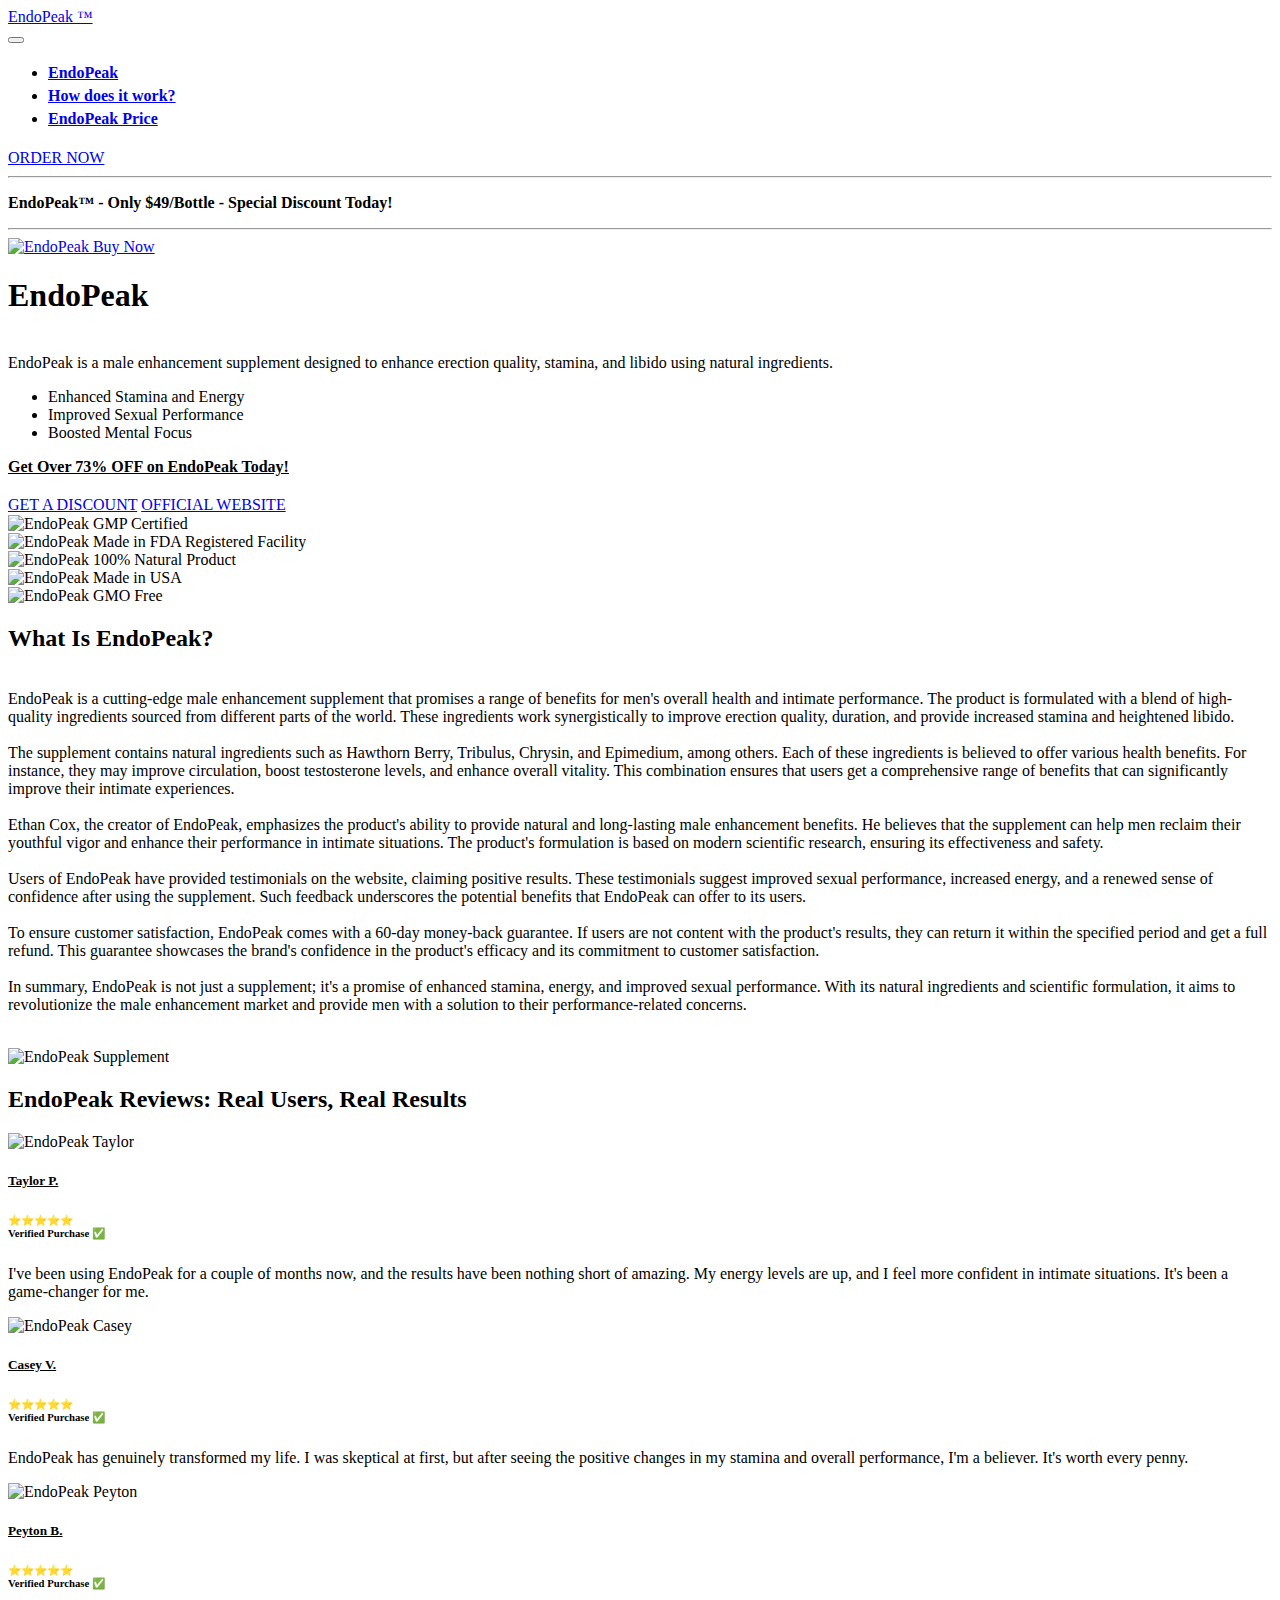
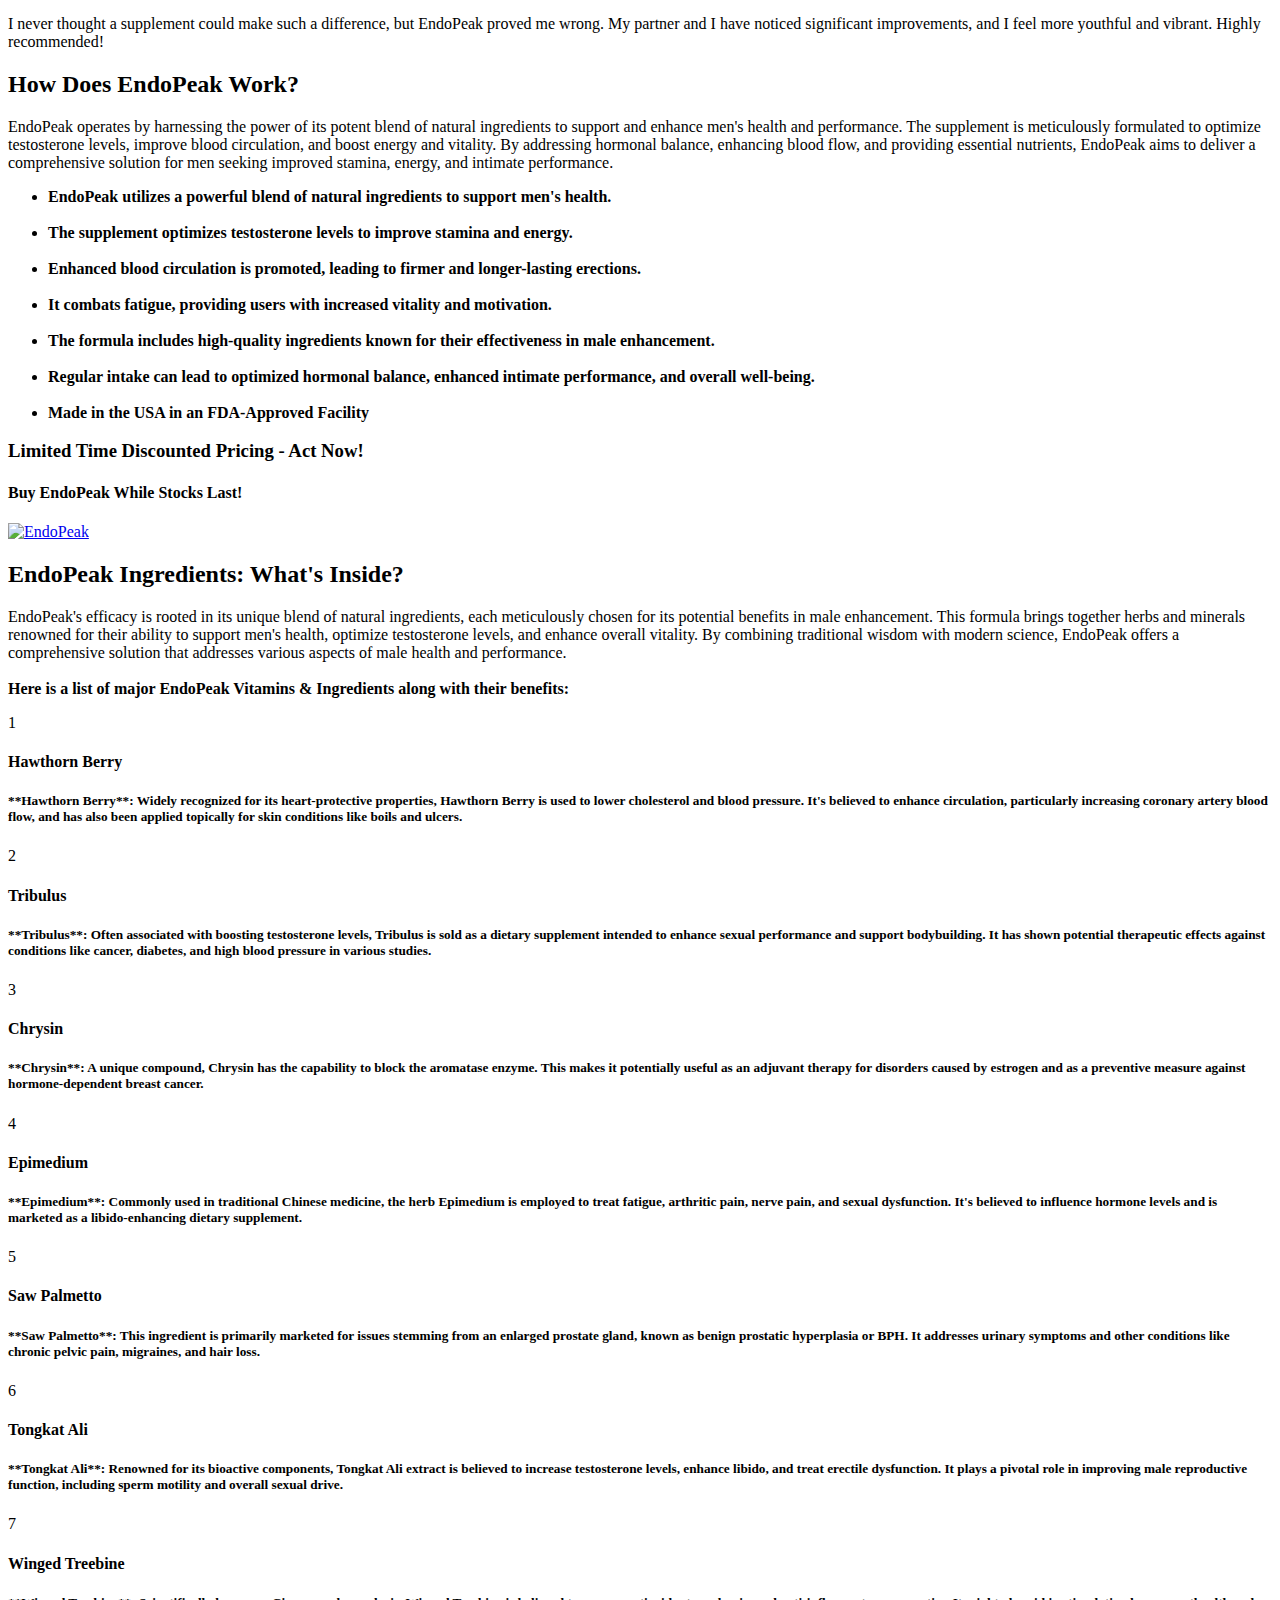
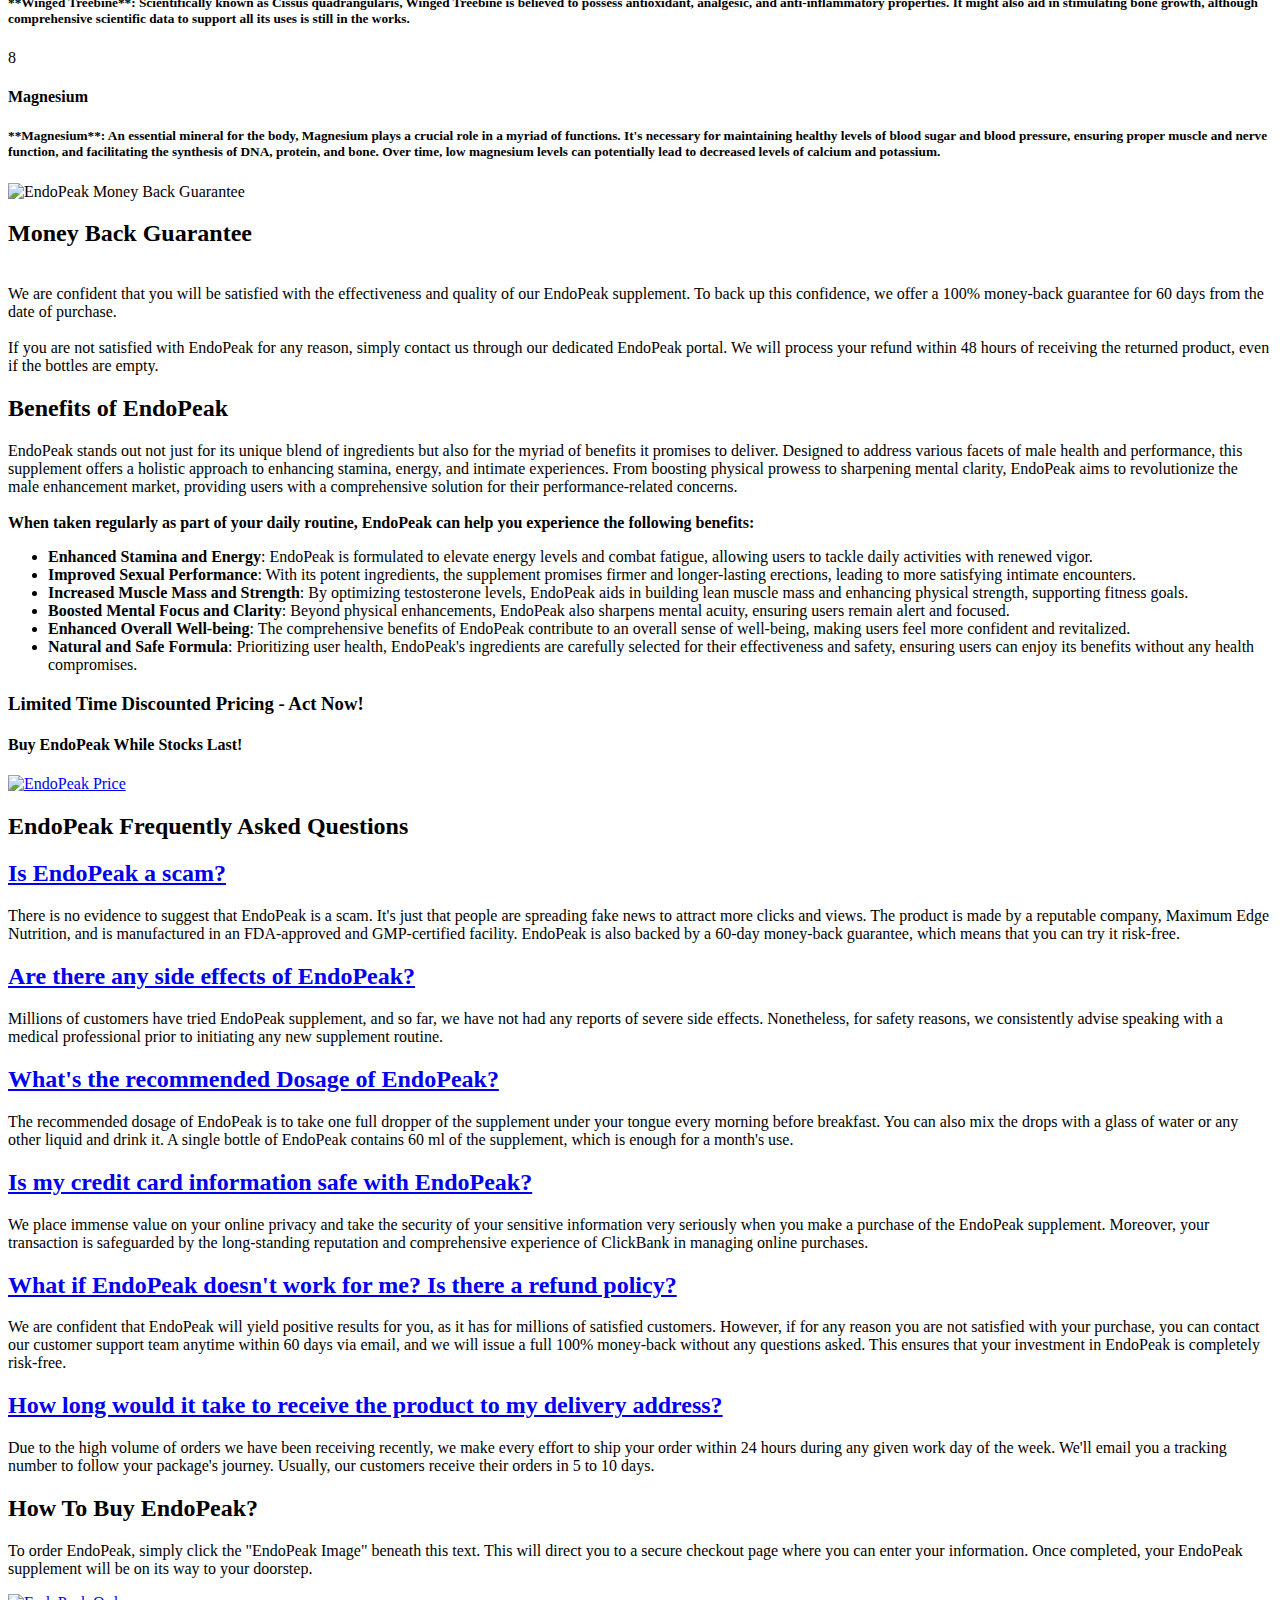
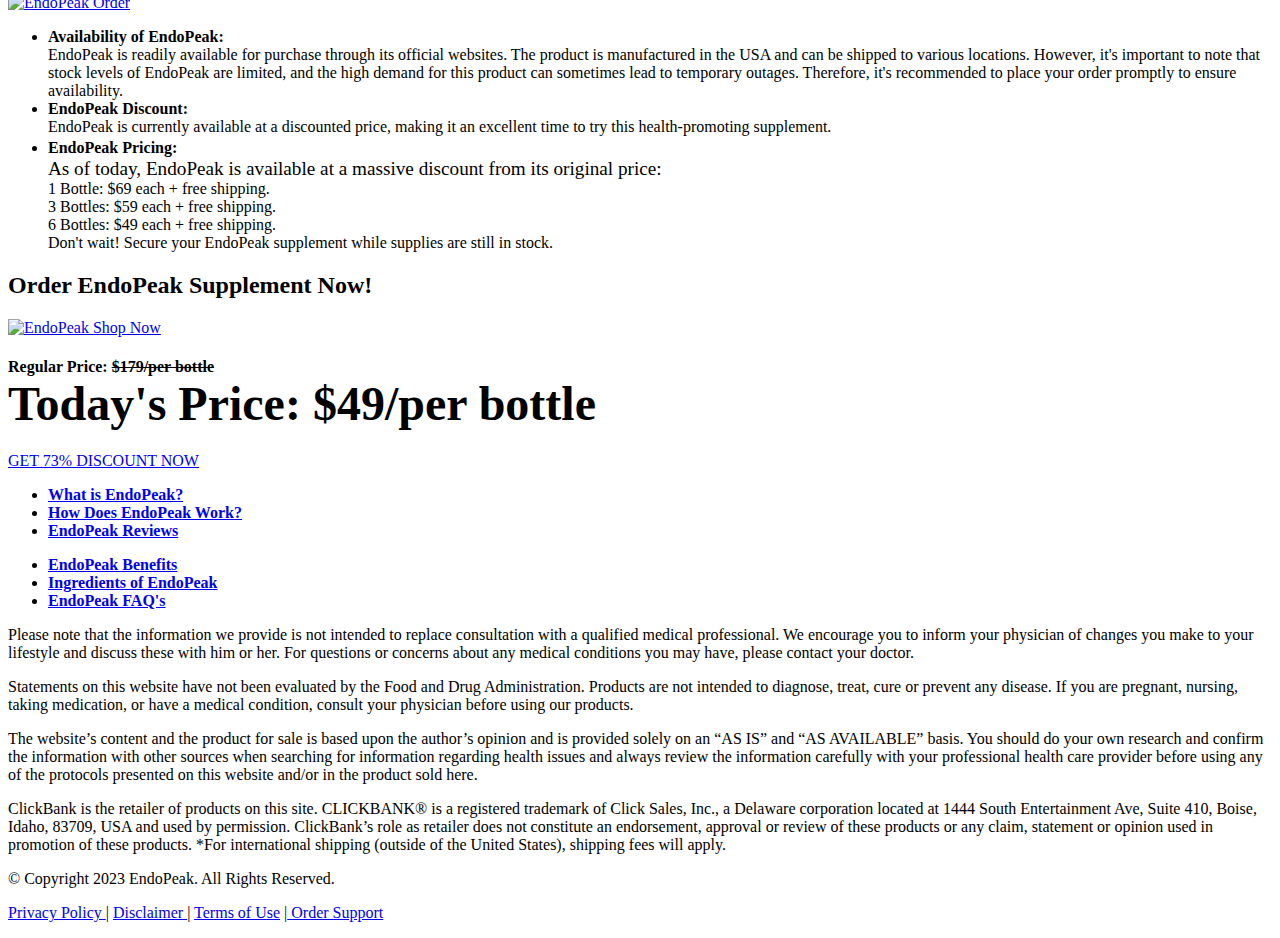
==== commit 9f93d48a: "Template-2" ====
--- a/index.html
+++ b/index.html
@@ -1,165 +1,1578 @@
-<!DOCTYPE html>
-<html  >
-<head>
-  
-  <meta charset="UTF-8">
-  <meta http-equiv="X-UA-Compatible" content="IE=edge">
-  
-  <meta name="twitter:card" content="summary_large_image"/>
-  <meta name="twitter:image:src" content="">
-  <meta property="og:image" content="">
-  <meta name="twitter:title" content="Liv Pure | USA Official Site">
-  <meta name="viewport" content="width=device-width, initial-scale=1, minimum-scale=1">
-  <link rel="shortcut icon" href="assets/images/favicon-main-128x128.png" type="image/x-icon">
-  <meta name="description" content="Liv Pure is a natural weight loss supplement enhancing liver health and boosting energy levels. Buy now at $39 per bottle with an 86% discount on the official website.">
-  
-  
-  <title>Liv Pure | USA Official Site</title>
-  <link rel="stylesheet" href="assets/web/assets/mobirise-icons2/mobirise2.css">
-  <link rel="stylesheet" href="assets/bootstrap/css/bootstrap.min.css">
-  <link rel="stylesheet" href="assets/bootstrap/css/bootstrap-grid.min.css">
-  <link rel="stylesheet" href="assets/bootstrap/css/bootstrap-reboot.min.css">
-  <link rel="stylesheet" href="assets/animatecss/animate.css">
-  <link rel="stylesheet" href="assets/dropdown/css/style.css">
-  <link rel="stylesheet" href="assets/socicon/css/styles.css">
-  <link rel="stylesheet" href="assets/theme/css/style.css">
-  <link rel="preload" href="https://fonts.googleapis.com/css?family=Jost:100,200,300,400,500,600,700,800,900,100i,200i,300i,400i,500i,600i,700i,800i,900i&display=swap" as="style" onload="this.onload=null;this.rel='stylesheet'">
-  <noscript><link rel="stylesheet" href="https://fonts.googleapis.com/css?family=Jost:100,200,300,400,500,600,700,800,900,100i,200i,300i,400i,500i,600i,700i,800i,900i&display=swap"></noscript>
-  <link rel="preload" as="style" href="assets/mobirise/css/mbr-additional.css"><link rel="stylesheet" href="assets/mobirise/css/mbr-additional.css" type="text/css">
-  
-  
-  
-  <meta http-equiv="content-language" content="en-us">
-</head>
-<body>
-  
-  <section data-bs-version="5.1" class="menu menu2 cid-tmAYGHW7QI" once="menu" id="menu2-29">
-    
-    <nav class="navbar navbar-dropdown navbar-expand-lg">
-        <div class="container">
-            <div class="navbar-brand">
-                
-                <span class="navbar-caption-wrap"><a class="navbar-caption text-white text-primary display-2" href="index.html">Liv Pure</a></span>
-            </div>
-            <button class="navbar-toggler" type="button" data-toggle="collapse" data-bs-toggle="collapse" data-target="#navbarSupportedContent" data-bs-target="#navbarSupportedContent" aria-controls="navbarNavAltMarkup" aria-expanded="false" aria-label="Toggle navigation">
-                <div class="hamburger">
-                    <span></span>
-                    <span></span>
-                    <span></span>
-                    <span></span>
-                </div>
-            </button>
-            <div class="collapse navbar-collapse" id="navbarSupportedContent">
-                <ul class="navbar-nav nav-dropdown" data-app-modern-menu="true"><li class="nav-item"><a class="nav-link link text-white text-primary display-4" href="https://hop.clickbank.net/?vendor=livpure&affiliate=spathads&lid=6100">Get A Discount!</a></li><li class="nav-item"><a class="nav-link link text-white text-primary display-4" href="https://hop.clickbank.net/?vendor=livpure&affiliate=spathads&lid=6100">Official Website</a></li></ul>
-                
-                <div class="navbar-buttons mbr-section-btn"><a class="btn btn-primary display-4" href="https://hop.clickbank.net/?vendor=livpure&affiliate=spathads&lid=6100"><span class="socicon socicon-bale mbr-iconfont mbr-iconfont-btn" style="font-size: 20px;"></span>ORDER NOW</a></div>
-            </div>
-        </div>
-    </nav>
-</section>
-
-<section data-bs-version="5.1" class="header14 cid-tmAWnNTbYr" id="header14-28">
-
-    
-
-    
-    
-
-    <div class="container">
-        <div class="row justify-content-center align-items-center">
-            <div class="col-12 col-md-6 image-wrapper">
-                <a href="https://hop.clickbank.net/?vendor=livpure&affiliate=spathads&lid=6100"><img src="assets/images/liv-pure-1120x850.png" alt="Liv Pure"></a>
-            </div>
-            <div class="col-12 col-md">
-                <div class="text-wrapper">
-                    <h1 class="mbr-section-title mbr-fonts-style mb-3 display-1"><strong>Liv Pure</strong></h1>
-                    <p class="mbr-text mbr-fonts-style display-7">
-                        <br>Liv Pure is a dietary supplement containing 10 clinically proven ingredients designed to detoxify your body &amp; enhance liver function.</p><div class="mbr-text mbr-fonts-style display-4">
-                    <ul>
-                        <li>Enhances liver health</li><li>Promotes weight loss</li><li>Boosts energy levels</li>
-                    </ul>
-                </div>  
-                    <p class="mbr-text mbr-fonts-style display-7">
-                    <strong><u>Try Liv Pure For Over 70% OFF Today!</u></strong><br></p>
-                    <div class="mbr-section-btn mt-3"><a class="btn btn-primary display-7" href="https://hop.clickbank.net/?vendor=livpure&affiliate=spathads&lid=6100"><font face="Moririse2"><br></font>GET A DISCOUNT</a> <a class="btn btn-black-outline display-7" href="https://hop.clickbank.net/?vendor=livpure&affiliate=spathads&lid=6100"><span class="mobi-mbri mobi-mbri-arrow-next mbr-iconfont mbr-iconfont-btn" style="font-size: 15px;"></span><font face="Moririse2"><br></font>OFFICIAL WEBSITE</a></div>
-                </div>
-            </div>
-        </div>
-    </div>
-</section>
-
-<section data-bs-version="5.1" class="content4 cid-tjtKMEmhHh" id="content4-h">
-    
-
-    
-    
-    <div class="container">
-        <div class="row justify-content-center">
-            <div class="title col-md-12 col-lg-12">
-                <h3 class="mbr-section-title mbr-fonts-style align-center mb-4 display-2"><strong>60-Days Money Back Guarantee</strong></h3>
-                <h4 class="mbr-section-subtitle align-center mbr-fonts-style mb-4 display-7">Liv Pure is backed by a 100% money back guarantee for 60 full days from your original purchase.<br>If you’re not totally and completely satisfied with Liv Pure in the first 60 days from your purchase simply let us know.<br>We’ll give you a full refund within 24 hours, no questions asked!</h4>
-                <div class="mbr-section-btn align-center"><a class="btn btn-primary display-4" href="https://hop.clickbank.net/?vendor=livpure&affiliate=spathads&lid=6100"><span class="mobi-mbri mobi-mbri-arrow-next mbr-iconfont mbr-iconfont-btn" style="font-size: 15px;"></span>GET 70% DISCOUNT NOW</a></div>
-            </div>
-        </div>
-    </div>
-</section>
-
-<section data-bs-version="5.1" class="footer3 cid-trSSpRsYGT" once="footers" id="footer3-2p">
-
-    
-
-    
-
-    <div class="container-fluid">
-        <div class="media-container-row align-center mbr-white">
-            <div class="row row-links">
-                <ul class="foot-menu">
-                    
-                    
-                    
-                    
-                    
-                    
-                    
-                    
-                    
-                     
-                     
-                <li class="foot-menu-item mbr-fonts-style display-4"><u><a href="page1.html" class="text-white">Terms</a></u></li><li class="foot-menu-item mbr-fonts-style display-4"><u><a href="page2.html" class="text-white">Privacy</a></u></li><li class="foot-menu-item mbr-fonts-style display-4"><u><a href="page3.html" class="text-white">Disclaimer</a></u></li><li class="foot-menu-item mbr-fonts-style display-4"><u><a href="page4.html" class="text-white">Contact Us</a></u></li></ul>
-            </div>
-            <div class="row social-row">
-                <div class="social-list align-left pb-2">
-                    
-                    
-                    
-                    
-                    
-                    
-                <div class="soc-item">
-                       
-
-
-                    </div></div>
-            </div>
-            <div class="row row-copirayt">
-                <p class="mbr-text mb-0 mbr-fonts-style align-center display-4">
-                    © Copyright 2023 Liv Pure. All Rights Reserved.
-                </p>
-            </div>
-        </div>
-    </div>
-</section>
-
-
-<script src="assets/bootstrap/js/bootstrap.bundle.min.js"></script>
-  <script src="assets/smoothscroll/smooth-scroll.js"></script>
-  <script src="assets/ytplayer/index.js"></script>
-  <script src="assets/dropdown/js/navbar-dropdown.js"></script>
-  <script src="assets/theme/js/script.js"></script>
-  
-  
-  
- <div id="scrollToTop" class="scrollToTop mbr-arrow-up"><a style="text-align: center;"><i class="mbr-arrow-up-icon mbr-arrow-up-icon-cm cm-icon cm-icon-smallarrow-up"></i></a></div>
-    <input name="animation" type="hidden">
-  </body>
+<!DOCTYPE html>
+<html>
+  <head>
+    <title>EndoPeak™ Official - $49/Bottle + 73% Discount!</title>
+
+    <meta charset="UTF-8" />
+    <meta http-equiv="X-UA-Compatible" content="IE=edge" />
+
+    <meta name="twitter:card" content="summary_large_image" />
+    <meta name="twitter:image:src" content="" />
+    <meta property="og:image" content="assets-2/images/EndoPeak.png" />
+    <meta name="twitter:title" content="EndoPeak™ Official - $49/Bottle + 73% Discount!" />
+    <meta
+      name="viewport"
+      content="width=device-width, initial-scale=1, minimum-scale=1"
+    />
+    <link
+      rel="shortcut icon"
+      href="assets-2/images/usa.png"
+      type="image/x-icon"
+    />
+    <meta name="description" content="EndoPeak offers a breakthrough in male enhancement with its natural formula. Elevate stamina, boost energy, and enhance performance at an unbeatable price. Experience the peak of male vitality today." />
+    <meta
+      name="keywords"
+      content="EndoPeak, EndoPeak supplement, buy EndoPeak"
+    />
+    <meta http-equiv="content-language" content="en-us" />
+
+    <link
+      rel="stylesheet"
+      href="assets-2/web/assets/mobirise-icons2/mobirise2.css"
+    />
+    <link
+      rel="stylesheet"
+      href="assets-2/web/assets/mobirise-icons/mobirise-icons.css"
+    />
+    <link rel="stylesheet" href="assets-2/bootstrap/css/bootstrap.min.css" />
+    <link rel="stylesheet" href="assets-2/bootstrap/css/bootstrap-grid.min.css" />
+    <link
+      rel="stylesheet"
+      href="assets-2/bootstrap/css/bootstrap-reboot.min.css"
+    />
+    <link rel="stylesheet" href="assets-2/animatecss/animate.css" />
+    <link rel="stylesheet" href="assets-2/dropdown/css/style.css" />
+    <link rel="stylesheet" href="assets-2/socicon/css/styles.css" />
+    <link rel="stylesheet" href="assets-2/theme/css/style.css" />
+    <link
+      rel="preload"
+      href="https://fonts.googleapis.com/css?family=Jost:100,200,300,400,500,600,700,800,900,100i,200i,300i,400i,500i,600i,700i,800i,900i&display=swap"
+      as="style"
+      onload="this.onload=null;this.rel='stylesheet'"
+    />
+    <noscript
+      ><link
+        rel="stylesheet"
+        href="https://fonts.googleapis.com/css?family=Jost:100,200,300,400,500,600,700,800,900,100i,200i,300i,400i,500i,600i,700i,800i,900i&display=swap"
+    /></noscript>
+    <link
+      rel="preload"
+      as="style"
+      href="assets-2/mobirise/css/mbr-additional.css"
+    />
+    <link
+      rel="stylesheet"
+      href="assets-2/mobirise/css/mbr-additional.css"
+      type="text/css"
+    />
+
+  </head>
+  <body>
+    <!-- Analytics -->
+    <!-- Snap Pixel Code -->
+    <script type="text/javascript">
+      (function (e, t, n) {
+        if (e.snaptr) return;
+        var a = (e.snaptr = function () {
+          a.handleRequest
+            ? a.handleRequest.apply(a, arguments)
+            : a.queue.push(arguments);
+        });
+        a.queue = [];
+        var s = "script";
+        r = t.createElement(s);
+        r.async = !0;
+        r.src = n;
+        var u = t.getElementsByTagName(s)[0];
+        u.parentNode.insertBefore(r, u);
+      })(window, document, "https://sc-static.net/scevent.min.js");
+
+      snaptr("init", "e9f0e346-bda5-463f-97de-9b89f2078033", {
+        user_email: "__INSERT_USER_EMAIL__",
+      });
+
+      snaptr("track", "PAGE_VIEW");
+    </script>
+    <!-- End Snap Pixel Code -->
+
+    <!-- Meta Pixel Code -->
+    <script>
+      !(function (f, b, e, v, n, t, s) {
+        if (f.fbq) return;
+        n = f.fbq = function () {
+          n.callMethod
+            ? n.callMethod.apply(n, arguments)
+            : n.queue.push(arguments);
+        };
+        if (!f._fbq) f._fbq = n;
+        n.push = n;
+        n.loaded = !0;
+        n.version = "2.0";
+        n.queue = [];
+        t = b.createElement(e);
+        t.async = !0;
+        t.src = v;
+        s = b.getElementsByTagName(e)[0];
+        s.parentNode.insertBefore(t, s);
+      })(
+        window,
+        document,
+        "script",
+        "https://connect.facebook.net/en_US/fbevents.js"
+      );
+      fbq("init", "1252382062025789");
+      fbq("track", "PageView");
+    </script>
+    <noscript
+      ><img
+        height="1"
+        width="1"
+        style="display: none"
+        src="https://www.facebook.com/tr?id=1252382062025789&ev=PageView&noscript=1"
+    /></noscript>
+    <!-- End Meta Pixel Code -->
+
+    <!-- Google tag (gtag.js) -->
+    <script
+      async
+      src="https://www.googletagmanager.com/gtag/js?id=G-0FQEKQXRQW"
+    ></script>
+    <script>
+      window.dataLayer = window.dataLayer || [];
+      function gtag() {
+        dataLayer.push(arguments);
+      }
+      gtag("js", new Date());
+
+      gtag("config", "G-0FQEKQXRQW");
+    </script>
+    <!-- /Analytics -->
+
+    <section
+      data-bs-version="5.1"
+      class="menu menu2 cid-tmAYGHW7QI"
+      once="menu"
+      id="menu2-29"
+    >
+      <nav class="navbar navbar-dropdown navbar-expand-lg">
+        <div class="container-fluid">
+          <div class="navbar-brand">
+            <span class="navbar-caption-wrap"
+              ><a
+                class="navbar-caption text-white text-primary display-2"
+                href="https://endopeaksus.com" alt="EndoPeak" title="EndoPeak"
+                >EndoPeak ™</a
+              ></span
+            >
+          </div>
+          <button
+            class="navbar-toggler"
+            type="button"
+            data-toggle="collapse"
+            data-bs-toggle="collapse"
+            data-target="#navbarSupportedContent"
+            data-bs-target="#navbarSupportedContent"
+            aria-controls="navbarNavAltMarkup"
+            aria-expanded="false"
+            aria-label="Toggle navigation"
+          >
+            <div class="hamburger">
+              <span></span>
+              <span></span>
+              <span></span>
+              <span></span>
+            </div>
+          </button>
+          <div class="collapse navbar-collapse" id="navbarSupportedContent">
+            <ul class="navbar-nav nav-dropdown" data-app-modern-menu="true">
+              <li class="nav-item">
+                <a
+                  class="nav-link link text-white text-primary display-4"
+                  href="https://endopeaksus.com#features12-2x" alt="EndoPeak" title="EndoPeak"
+                  ><span
+                    class="mobi-mbri mobi-mbri-touch mbr-iconfont mbr-iconfont-btn"
+                    style="font-size: 20px"
+                  ></span
+                  ><strong>EndoPeak</strong></a
+                >
+              </li>
+              <li class="nav-item">
+                <a
+                  class="nav-link link text-white text-primary display-4"
+                  href="https://endopeaksus.com#content4-6" alt="How It Works EndoPeak" title="How It Works EndoPeak"
+                  ><span
+                    class="mobi-mbri mobi-mbri-touch mbr-iconfont mbr-iconfont-btn"
+                    style="font-size: 20px"
+                  ></span
+                  ><strong>How does it work?</strong></a
+                >
+              </li>
+              <li class="nav-item">
+                <a
+                  class="nav-link link text-white text-primary display-4"
+                  href="https://endopeaksus.com#content4-2f" alt="EndoPeak price" title="EndoPeak price"
+                  ><span
+                    class="mobi-mbri mobi-mbri-touch mbr-iconfont mbr-iconfont-btn"
+                    style="font-size: 20px"
+                  ></span
+                  ><strong>EndoPeak Price</strong></a
+                >
+              </li>
+            </ul>
+
+            <div class="navbar-buttons mbr-section-btn">
+              <a
+                class="btn btn-warning display-4"
+                href="https://5499frc4aw8y2vc3ozpkjvum8y.hop.clickbank.net"
+                rel="nofollow" alt="EndoPeak order" title="EndoPeak order"
+                ><span
+                  class="socicon socicon-bale mbr-iconfont mbr-iconfont-btn"
+                  style="font-size: 20px"
+                ></span
+                >ORDER NOW</a
+              >
+            </div>
+          </div>
+        </div>
+      </nav>
+    </section>
+
+    <section
+      data-bs-version="5.1"
+      class="content6 cid-tGj2dk3VcB"
+      id="content6-2p"
+    >
+      <div class="container-fluid">
+        <div class="row justify-content-center">
+          <div class="col-md-12 col-lg-10">
+            <hr class="line" />
+            <p class="mbr-text align-center mbr-fonts-style my-4 display-5">
+              <strong
+                >EndoPeak™&nbsp;- Only $49/Bottle - Special
+                Discount Today!</strong
+              >
+            </p>
+            <hr class="line" />
+          </div>
+        </div>
+      </div>
+    </section>
+
+    <section
+      data-bs-version="5.1"
+      class="header14 cid-tmAWnNTbYr"
+      id="header14-28"
+    >
+      <div class="container">
+        <div class="row justify-content-center align-items-center">
+          <div class="col-12 col-md-5 image-wrapper">
+            <a href="https://5499frc4aw8y2vc3ozpkjvum8y.hop.clickbank.net" rel="nofollow" alt="EndoPeak" title="EndoPeak"
+              ><img
+                src="assets-2/images/EndoPeak.png"
+                alt="EndoPeak Buy Now"
+            /></a>
+          </div>
+          <div class="col-12 col-md">
+            <div class="text-wrapper">
+              <h1 class="mbr-section-title mbr-fonts-style mb-3 display-1">
+                <strong>EndoPeak</strong>
+              </h1>
+              <p class="mbr-text mbr-fonts-style display-7">
+                <br />EndoPeak is a male enhancement supplement designed to enhance erection quality, stamina, and libido using natural ingredients.
+              </p>
+              <div class="mbr-text mbr-fonts-style display-4">
+                <ul>
+                  
+                  <li>Enhanced Stamina and Energy</li>
+                  
+                  <li>Improved Sexual Performance</li>
+                  
+                  <li>Boosted Mental Focus</li>
+                  
+                </ul>
+              </div>
+              <p class="mbr-text mbr-fonts-style display-7">
+                <strong
+                  ><u
+                    >Get Over 73% OFF on EndoPeak Today!</u
+                  ></strong
+                ><br />
+              </p>
+              <div class="mbr-section-btn mt-3">
+                <a
+                  class="btn btn-warning display-7"
+                  href="https://5499frc4aw8y2vc3ozpkjvum8y.hop.clickbank.net"
+                  rel="nofollow" alt="EndoPeak discount" title="EndoPeak discount"
+                  >GET A DISCOUNT<font face="Moririse2"></font
+                ></a>
+                <a
+                  class="btn btn-primary-outline display-7"
+                  href="https://5499frc4aw8y2vc3ozpkjvum8y.hop.clickbank.net"
+                  rel="nofollow" alt="EndoPeak official website" title="EndoPeak official website"
+                  ><span
+                    class="mobi-mbri mobi-mbri-arrow-next mbr-iconfont mbr-iconfont-btn"
+                    style="font-size: 20px"
+                  ></span
+                  >OFFICIAL WEBSITE</a
+                >
+              </div>
+            </div>
+          </div>
+        </div>
+      </div>
+    </section>
+
+    <section
+      data-bs-version="5.1"
+      class="people3 cid-tH9DkCSLTu"
+      id="people03-2w"
+    >
+      <div class="images-container container">
+        <div class="row justify-content-center">
+          <div class="col-md-3 card">
+            <img
+              src="assets-2/images/gmp-certified.png"
+              alt="EndoPeak GMP Certified"
+            />
+          </div>
+          <div class="col-md-3 card">
+            <img
+              src="assets-2/images/fda-approved.png"
+              alt="EndoPeak Made in FDA Registered Facility"
+            />
+          </div>
+          <div class="col-md-3 card">
+            <img
+              src="assets-2/images/natural-product.png"
+              alt="EndoPeak 100% Natural Product"
+            />
+          </div>
+          <div class="col-md-3 card">
+            <img
+              src="assets-2/images/made-in-usa.png"
+              alt="EndoPeak Made in USA"
+            />
+          </div>
+          <div class="col-md-3 card">
+            <img src="assets-2/images/gmo-free.png" alt="EndoPeak GMO Free" />
+          </div>
+        </div>
+      </div>
+    </section>
+
+    <section
+      data-bs-version="5.1"
+      class="features11 cid-tH9DmgGGPn"
+      id="features12-2x"
+    >
+      <div class="container">
+        <div class="m-0 row align-items-center">
+          <div class="col-12 col-lg">
+            <div class="card-wrapper">
+              <div class="card-box">
+                <h2 class="card-title mbr-fonts-style mb-4 display-2">
+                  <strong>What Is EndoPeak?</strong>
+                </h2>
+                <p class="mbr-text mbr-fonts-style mb-4 display-7">
+                  <br />
+                   EndoPeak is a cutting-edge male enhancement supplement that promises a range of benefits for men's overall health and intimate performance. The product is formulated with a blend of high-quality ingredients sourced from different parts of the world. These ingredients work synergistically to improve erection quality, duration, and provide increased stamina and heightened libido.<br /><br />
+                   The supplement contains natural ingredients such as Hawthorn Berry, Tribulus, Chrysin, and Epimedium, among others. Each of these ingredients is believed to offer various health benefits. For instance, they may improve circulation, boost testosterone levels, and enhance overall vitality. This combination ensures that users get a comprehensive range of benefits that can significantly improve their intimate experiences.<br /><br />
+                   Ethan Cox, the creator of EndoPeak, emphasizes the product's ability to provide natural and long-lasting male enhancement benefits. He believes that the supplement can help men reclaim their youthful vigor and enhance their performance in intimate situations. The product's formulation is based on modern scientific research, ensuring its effectiveness and safety.<br /><br />
+                   Users of EndoPeak have provided testimonials on the website, claiming positive results. These testimonials suggest improved sexual performance, increased energy, and a renewed sense of confidence after using the supplement. Such feedback underscores the potential benefits that EndoPeak can offer to its users.<br /><br />
+                   To ensure customer satisfaction, EndoPeak comes with a 60-day money-back guarantee. If users are not content with the product's results, they can return it within the specified period and get a full refund. This guarantee showcases the brand's confidence in the product's efficacy and its commitment to customer satisfaction.<br /><br />
+                   In summary, EndoPeak is not just a supplement; it's a promise of enhanced stamina, energy, and improved sexual performance. With its natural ingredients and scientific formulation, it aims to revolutionize the male enhancement market and provide men with a solution to their performance-related concerns.<br /><br />
+                  
+                </p>
+              </div>
+            </div>
+          </div>
+          <div class="p-0 col-12 col-lg-6 md-pb">
+            <div class="image-wrapper">
+              <img
+                src="assets-2/images/EndoPeak-supplement.png"
+                alt="EndoPeak Supplement"
+              />
+            </div>
+          </div>
+        </div>
+      </div>
+    </section>
+
+    <section
+      data-bs-version="5.1"
+      class="content4 cid-tI6nLx69Mo"
+      id="content4-2y"
+    >
+      <div class="container">
+        <div class="row justify-content-center">
+          <div class="title col-md-12 col-lg-12">
+            <h2
+              class="mbr-section-title mbr-fonts-style align-center mb-4 display-2"
+            >
+              <strong>EndoPeak Reviews: Real Users, Real Results</strong>
+            </h2>
+          </div>
+        </div>
+      </div>
+    </section>
+
+    <section
+      data-bs-version="5.1"
+      class="team2 cid-tI6nMTyTXC"
+      xmlns="http://www.w3.org/1999/html"
+      id="team2-2z"
+    >
+      <div class="container">
+        <div class="card">
+          <div class="card-wrapper">
+            <div class="row align-items-center">
+              <div class="col-12 col-md-2">
+                <div class="image-wrapper">
+                  <img
+                    src="assets-2/images/taylor.png"
+                    alt="EndoPeak Taylor"
+                  />
+                </div>
+              </div>
+              <div class="col-12 col-md">
+                <div class="card-box">
+                  <h5 class="card-title mbr-fonts-style m-0 mb-3 display-5">
+                    <strong><u>Taylor P.</u></strong>
+                  </h5>
+                  <h6 class="card-subtitle mbr-fonts-style mb-3 display-4">
+                    ⭐⭐⭐⭐⭐<br /><strong>Verified Purchase ✅</strong>
+                  </h6>
+                  <p class="mbr-text mbr-fonts-style display-7">
+                    I've been using EndoPeak for a couple of months now, and the results have been nothing short of amazing. My energy levels are up, and I feel more confident in intimate situations. It's been a game-changer for me.
+                  </p>
+                </div>
+              </div>
+            </div>
+          </div>
+        </div>
+        <div class="card">
+          <div class="card-wrapper">
+            <div class="row align-items-center">
+              <div class="col-12 col-md-2">
+                <div class="image-wrapper">
+                  <img src="assets-2/images/casey.png" alt="EndoPeak Casey" />
+                </div>
+              </div>
+              <div class="col-12 col-md">
+                <div class="card-box">
+                  <h5 class="card-title mbr-fonts-style m-0 mb-3 display-5">
+                    <strong><u>Casey V.</u></strong>
+                  </h5>
+                  <h6 class="card-subtitle mbr-fonts-style mb-3 display-4">
+                    ⭐⭐⭐⭐⭐<br /><strong>Verified Purchase ✅</strong>
+                  </h6>
+                  <p class="mbr-text mbr-fonts-style display-7">
+                    EndoPeak has genuinely transformed my life. I was skeptical at first, but after seeing the positive changes in my stamina and overall performance, I'm a believer. It's worth every penny.
+                  </p>
+                </div>
+              </div>
+            </div>
+          </div>
+        </div>
+        <div class="card">
+          <div class="card-wrapper">
+            <div class="row align-items-center">
+              <div class="col-12 col-md-2">
+                <div class="image-wrapper">
+                  <img
+                    src="assets-2/images/peyton.png"
+                    alt="EndoPeak Peyton"
+                  />
+                </div>
+              </div>
+              <div class="col-12 col-md">
+                <div class="card-box">
+                  <h5 class="card-title mbr-fonts-style m-0 mb-3 display-5">
+                    <strong><u>Peyton B.</u></strong>
+                  </h5>
+                  <h6 class="card-subtitle mbr-fonts-style mb-3 display-4">
+                    ⭐⭐⭐⭐⭐<br /><strong>Verified Purchase ✅</strong>
+                  </h6>
+                  <p class="mbr-text mbr-fonts-style display-7">
+                    I never thought a supplement could make such a difference, but EndoPeak proved me wrong. My partner and I have noticed significant improvements, and I feel more youthful and vibrant. Highly recommended!
+                  </p>
+                </div>
+              </div>
+            </div>
+          </div>
+        </div>
+      </div>
+    </section>
+
+    <section
+      data-bs-version="5.1"
+      class="content4 cid-tjtxWwqj42"
+      id="content4-6"
+    >
+      <div class="container">
+        <div class="row justify-content-center">
+          <div class="title col-md-12 col-lg-12">
+            <h2
+              class="mbr-section-title mbr-fonts-style align-center mb-4 display-2"
+            >
+              <strong>How Does EndoPeak Work?</strong>
+            </h2>
+          </div>
+        </div>
+      </div>
+    </section>
+
+    <section
+      data-bs-version="5.1"
+      class="content5 cid-sKy7tkCOig cid-tjtzqzBvQT"
+      id="content5-7"
+    >
+      <div class="container">
+        <div class="row justify-content-center">
+          <div class="col-md-12 col-lg-10">
+            <p class="mbr-text mbr-fonts-style display-7">
+              EndoPeak operates by harnessing the power of its potent blend of natural ingredients to support and enhance men's health and performance. The supplement is meticulously formulated to optimize testosterone levels, improve blood circulation, and boost energy and vitality. By addressing hormonal balance, enhancing blood flow, and providing essential nutrients, EndoPeak aims to deliver a comprehensive solution for men seeking improved stamina, energy, and intimate performance.
+              <br />
+            </p>
+          </div>
+        </div>
+      </div>
+    </section>
+
+    <section
+      data-bs-version="5.1"
+      class="content8 cid-tjtzAQHko8"
+      id="content8-8"
+    >
+      <div class="container">
+        <div class="row justify-content-center">
+          <div class="counter-container col-md-12 col-lg-10">
+            <div class="mbr-text mbr-fonts-style display-7">
+              <ul>
+                
+                <li><strong>EndoPeak utilizes a powerful blend of natural ingredients to support men's health.</strong></li>
+                <br />
+                
+                <li><strong>The supplement optimizes testosterone levels to improve stamina and energy.</strong></li>
+                <br />
+                
+                <li><strong>Enhanced blood circulation is promoted, leading to firmer and longer-lasting erections.</strong></li>
+                <br />
+                
+                <li><strong>It combats fatigue, providing users with increased vitality and motivation.</strong></li>
+                <br />
+                
+                <li><strong>The formula includes high-quality ingredients known for their effectiveness in male enhancement.</strong></li>
+                <br />
+                
+                <li><strong>Regular intake can lead to optimized hormonal balance, enhanced intimate performance, and overall well-being.</strong></li>
+                <br />
+                
+                <li>
+                  <strong>Made in the USA in an FDA-Approved Facility</strong>
+                </li>
+              </ul>
+            </div>
+          </div>
+        </div>
+      </div>
+    </section>
+
+    <section
+      data-bs-version="5.1"
+      class="content4 cid-sKy7YKiKVs cid-tq5OSuAQeg"
+      id="content4-2f"
+    >
+      <div class="container">
+        <div class="row justify-content-center">
+          <div class="title col-md-12 col-lg-10">
+            <h3
+              class="mbr-section-title mbr-fonts-style align-center mb-4 display-2"
+            >
+              <strong>Limited Time Discounted Pricing - Act Now! </strong><br />
+            </h3>
+            <h4
+              class="mbr-section-subtitle align-center mbr-fonts-style mb-4 display-5"
+            >
+              <strong> Buy EndoPeak While Stocks Last!</strong>
+            </h4>
+          </div>
+        </div>
+      </div>
+    </section>
+
+    <section data-bs-version="5.1" class="image3 cid-tjufRGoCIV" id="image3-l">
+      <div class="container">
+        <div class="row justify-content-center">
+          <div class="col-12 col-lg-10">
+            <div class="image-wrapper">
+              <a href="https://5499frc4aw8y2vc3ozpkjvum8y.hop.clickbank.net" rel="nofollow" alt="EndoPeak" title="EndoPeak"
+                ><img
+                  src="assets-2/images/EndoPeak-buy.png"
+                  alt="EndoPeak"
+              /></a>
+            </div>
+          </div>
+        </div>
+      </div>
+    </section>
+
+    <section
+      data-bs-version="5.1"
+      class="content4 cid-tkw6WynXJP"
+      id="content4-1c"
+    >
+      <div class="container">
+        <div class="row justify-content-center">
+          <div class="title col-md-12 col-lg-12">
+            <h2
+              class="mbr-section-title mbr-fonts-style align-center mb-4 display-2"
+            >
+              <strong>EndoPeak Ingredients: What's Inside?</strong>
+            </h2>
+          </div>
+        </div>
+      </div>
+    </section>
+
+    <section
+      data-bs-version="5.1"
+      class="content5 cid-sKy7tkCOig cid-tkw70l93LY"
+      id="content5-1d"
+    >
+      <div class="container">
+        <div class="row justify-content-center">
+          <div class="col-md-12 col-lg-10">
+            <p class="mbr-text mbr-fonts-style display-7">
+              EndoPeak's efficacy is rooted in its unique blend of natural ingredients, each meticulously chosen for its potential benefits in male enhancement. This formula brings together herbs and minerals renowned for their ability to support men's health, optimize testosterone levels, and enhance overall vitality. By combining traditional wisdom with modern science, EndoPeak offers a comprehensive solution that addresses various aspects of male health and performance.
+              <br /><br /><strong
+                >Here is a list of major EndoPeak Vitamins &amp;
+                Ingredients along with their benefits:&nbsp;</strong
+              ><br />
+            </p>
+          </div>
+        </div>
+      </div>
+    </section>
+
+    <section
+      data-bs-version="5.1"
+      class="features19 cid-tkw7hjl6MS"
+      id="features20-1e"
+    >
+      <div class="container">
+        <div class="row justify-content-center">
+          <div class="col-12 col-md-10">
+             
+            <div class="item mbr-flex">
+              <div class="icon-box">
+                <span class="step-number mbr-fonts-style display-5"
+                  >1</span
+                >
+              </div>
+              <div class="text-box">
+                <h4
+                  class="icon-title card-title mbr-black mbr-fonts-style display-7"
+                >
+                  <strong>Hawthorn Berry</strong>
+                </h4>
+                <h5 class="icon-text mbr-black mbr-fonts-style display-4">
+                  **Hawthorn Berry**: Widely recognized for its heart-protective properties, Hawthorn Berry is used to lower cholesterol and blood pressure. It's believed to enhance circulation, particularly increasing coronary artery blood flow, and has also been applied topically for skin conditions like boils and ulcers.
+                </h5>
+              </div>
+            </div>
+              
+            <div class="item mbr-flex">
+              <div class="icon-box">
+                <span class="step-number mbr-fonts-style display-5"
+                  >2</span
+                >
+              </div>
+              <div class="text-box">
+                <h4
+                  class="icon-title card-title mbr-black mbr-fonts-style display-7"
+                >
+                  <strong>Tribulus</strong>
+                </h4>
+                <h5 class="icon-text mbr-black mbr-fonts-style display-4">
+                  **Tribulus**: Often associated with boosting testosterone levels, Tribulus is sold as a dietary supplement intended to enhance sexual performance and support bodybuilding. It has shown potential therapeutic effects against conditions like cancer, diabetes, and high blood pressure in various studies.
+                </h5>
+              </div>
+            </div>
+              
+            <div class="item mbr-flex">
+              <div class="icon-box">
+                <span class="step-number mbr-fonts-style display-5"
+                  >3</span
+                >
+              </div>
+              <div class="text-box">
+                <h4
+                  class="icon-title card-title mbr-black mbr-fonts-style display-7"
+                >
+                  <strong>Chrysin</strong>
+                </h4>
+                <h5 class="icon-text mbr-black mbr-fonts-style display-4">
+                  **Chrysin**: A unique compound, Chrysin has the capability to block the aromatase enzyme. This makes it potentially useful as an adjuvant therapy for disorders caused by estrogen and as a preventive measure against hormone-dependent breast cancer.
+                </h5>
+              </div>
+            </div>
+              
+            <div class="item mbr-flex">
+              <div class="icon-box">
+                <span class="step-number mbr-fonts-style display-5"
+                  >4</span
+                >
+              </div>
+              <div class="text-box">
+                <h4
+                  class="icon-title card-title mbr-black mbr-fonts-style display-7"
+                >
+                  <strong>Epimedium</strong>
+                </h4>
+                <h5 class="icon-text mbr-black mbr-fonts-style display-4">
+                  **Epimedium**: Commonly used in traditional Chinese medicine, the herb Epimedium is employed to treat fatigue, arthritic pain, nerve pain, and sexual dysfunction. It's believed to influence hormone levels and is marketed as a libido-enhancing dietary supplement.
+                </h5>
+              </div>
+            </div>
+              
+            <div class="item mbr-flex">
+              <div class="icon-box">
+                <span class="step-number mbr-fonts-style display-5"
+                  >5</span
+                >
+              </div>
+              <div class="text-box">
+                <h4
+                  class="icon-title card-title mbr-black mbr-fonts-style display-7"
+                >
+                  <strong>Saw Palmetto</strong>
+                </h4>
+                <h5 class="icon-text mbr-black mbr-fonts-style display-4">
+                  **Saw Palmetto**: This ingredient is primarily marketed for issues stemming from an enlarged prostate gland, known as benign prostatic hyperplasia or BPH. It addresses urinary symptoms and other conditions like chronic pelvic pain, migraines, and hair loss.
+                </h5>
+              </div>
+            </div>
+              
+            <div class="item mbr-flex">
+              <div class="icon-box">
+                <span class="step-number mbr-fonts-style display-5"
+                  >6</span
+                >
+              </div>
+              <div class="text-box">
+                <h4
+                  class="icon-title card-title mbr-black mbr-fonts-style display-7"
+                >
+                  <strong>Tongkat Ali</strong>
+                </h4>
+                <h5 class="icon-text mbr-black mbr-fonts-style display-4">
+                  **Tongkat Ali**: Renowned for its bioactive components, Tongkat Ali extract is believed to increase testosterone levels, enhance libido, and treat erectile dysfunction. It plays a pivotal role in improving male reproductive function, including sperm motility and overall sexual drive.
+                </h5>
+              </div>
+            </div>
+              
+            <div class="item mbr-flex">
+              <div class="icon-box">
+                <span class="step-number mbr-fonts-style display-5"
+                  >7</span
+                >
+              </div>
+              <div class="text-box">
+                <h4
+                  class="icon-title card-title mbr-black mbr-fonts-style display-7"
+                >
+                  <strong>Winged Treebine</strong>
+                </h4>
+                <h5 class="icon-text mbr-black mbr-fonts-style display-4">
+                  **Winged Treebine**: Scientifically known as Cissus quadrangularis, Winged Treebine is believed to possess antioxidant, analgesic, and anti-inflammatory properties. It might also aid in stimulating bone growth, although comprehensive scientific data to support all its uses is still in the works.
+                </h5>
+              </div>
+            </div>
+              
+            <div class="item mbr-flex last">
+              <div class="icon-box">
+                <span class="step-number mbr-fonts-style display-5"
+                  >8</span
+                >
+              </div>
+              <div class="text-box">
+                <h4
+                  class="icon-title card-title mbr-black mbr-fonts-style display-7"
+                >
+                  <strong>Magnesium</strong>
+                </h4>
+                <h5 class="icon-text mbr-black mbr-fonts-style display-4">
+                  **Magnesium**: An essential mineral for the body, Magnesium plays a crucial role in a myriad of functions. It's necessary for maintaining healthy levels of blood sugar and blood pressure, ensuring proper muscle and nerve function, and facilitating the synthesis of DNA, protein, and bone. Over time, low magnesium levels can potentially lead to decreased levels of calcium and potassium.
+                </h5>
+              </div>
+            </div>
+             
+          </div>
+        </div>
+      </div>
+    </section>
+
+    <section
+      data-bs-version="5.1"
+      class="content5 cid-tH9siU8KyP"
+      id="content5-2v"
+    >
+      <div class="container">
+        <div class="card-wrapper">
+          <div class="content-wrapper">
+            <div class="row align-items-center">
+              <div class="col-12 col-lg-4">
+                <div class="image-wrapper">
+                  <img
+                    src="assets-2/images/EndoPeak-money-back-guarantee.png"
+                    alt="EndoPeak Money Back Guarantee"
+                  />
+                </div>
+              </div>
+              <div class="col-12 col-lg text-column">
+                <div class="text-wrapper">
+                  <h2
+                    class="card-title mbr-fonts-style mb-3 mbr-bold display-2"
+                  >
+                    Money Back Guarantee
+                  </h2>
+                  <p class="mbr-text mbr-fonts-style mb-4 display-7">
+                    <br />We are confident that you will be satisfied with the
+                    effectiveness and quality of our EndoPeak supplement.
+                    To back up this confidence, we offer a 100% money-back
+                    guarantee for 60 days from the date of purchase.
+                    <br />
+                    <br />If you are not satisfied with EndoPeak for any
+                    reason, simply contact us through our dedicated EndoPeak portal. We will process your refund within 48 hours of
+                    receiving the returned product, even if the bottles are
+                    empty.
+                  </p>
+                </div>
+              </div>
+            </div>
+          </div>
+        </div>
+      </div>
+    </section>
+
+    <section
+      data-bs-version="5.1"
+      class="content4 cid-tkwewnI2cJ"
+      id="content4-1j"
+    >
+      <div class="container">
+        <div class="row justify-content-center">
+          <div class="title col-md-12 col-lg-12">
+            <h2
+              class="mbr-section-title mbr-fonts-style align-center mb-4 display-2"
+            >
+              <strong>Benefits of EndoPeak</strong>
+            </h2>
+          </div>
+        </div>
+      </div>
+    </section>
+
+    <section
+      data-bs-version="5.1"
+      class="content5 cid-sKy7tkCOig cid-tkwhoi5CpZ"
+      id="content5-1m"
+    >
+      <div class="container">
+        <div class="row justify-content-center">
+          <div class="col-md-12 col-lg-10">
+            <p class="mbr-text mbr-fonts-style display-7">
+              EndoPeak stands out not just for its unique blend of ingredients but also for the myriad of benefits it promises to deliver. Designed to address various facets of male health and performance, this supplement offers a holistic approach to enhancing stamina, energy, and intimate experiences. From boosting physical prowess to sharpening mental clarity, EndoPeak aims to revolutionize the male enhancement market, providing users with a comprehensive solution for their performance-related concerns.<br /><br /><strong
+                >When taken regularly as part of your daily routine, EndoPeak can help you experience the following benefits:</strong
+              ><br />
+            </p>
+          </div>
+        </div>
+      </div>
+    </section>
+
+    <section
+      data-bs-version="5.1"
+      class="content8 cid-tkweGBFQtz"
+      id="content8-1l"
+    >
+      <div class="container">
+        <div class="row justify-content-center">
+          <div class="counter-container col-md-12 col-lg-10">
+            <div class="mbr-text mbr-fonts-style display-7">
+              <ul>
+                
+                <li><strong>Enhanced Stamina and Energy</strong>: EndoPeak is formulated to elevate energy levels and combat fatigue, allowing users to tackle daily activities with renewed vigor.</li>
+                
+                <li><strong>Improved Sexual Performance</strong>: With its potent ingredients, the supplement promises firmer and longer-lasting erections, leading to more satisfying intimate encounters.</li>
+                
+                <li><strong>Increased Muscle Mass and Strength</strong>: By optimizing testosterone levels, EndoPeak aids in building lean muscle mass and enhancing physical strength, supporting fitness goals.</li>
+                
+                <li><strong>Boosted Mental Focus and Clarity</strong>: Beyond physical enhancements, EndoPeak also sharpens mental acuity, ensuring users remain alert and focused.</li>
+                
+                <li><strong>Enhanced Overall Well-being</strong>: The comprehensive benefits of EndoPeak contribute to an overall sense of well-being, making users feel more confident and revitalized.</li>
+                
+                <li><strong>Natural and Safe Formula</strong>: Prioritizing user health, EndoPeak's ingredients are carefully selected for their effectiveness and safety, ensuring users can enjoy its benefits without any health compromises.</li>
+                
+              </ul>
+            </div>
+          </div>
+        </div>
+      </div>
+    </section>
+
+    <section
+      data-bs-version="5.1"
+      class="content4 cid-sKy7YKiKVs cid-tq5PtlefNK"
+      id="content4-2g"
+    >
+      <div class="container">
+        <div class="row justify-content-center">
+          <div class="title col-md-12 col-lg-10">
+            <h3
+              class="mbr-section-title mbr-fonts-style align-center mb-4 display-2"
+            >
+              <strong>Limited Time Discounted Pricing - Act Now! </strong><br />
+            </h3>
+            <h4
+              class="mbr-section-subtitle align-center mbr-fonts-style mb-4 display-5"
+            >
+              <strong> Buy EndoPeak While Stocks Last!</strong>
+            </h4>
+          </div>
+        </div>
+      </div>
+    </section>
+
+    <section data-bs-version="5.1" class="image3 cid-tkwhJbxu0R" id="image3-1o">
+      <div class="container">
+        <div class="row justify-content-center">
+          <div class="col-12 col-lg-10">
+            <div class="image-wrapper">
+              <a href="https://5499frc4aw8y2vc3ozpkjvum8y.hop.clickbank.net" rel="nofollow" alt="EndoPeak" title="EndoPeak"
+                ><img
+                  src="assets-2/images/EndoPeak-buy.png"
+                  alt="EndoPeak Price"
+              /></a>
+            </div>
+          </div>
+        </div>
+      </div>
+    </section>
+
+    <section
+      data-bs-version="5.1"
+      class="content4 cid-tkwje8UTle"
+      id="content4-1p"
+    >
+      <div class="container">
+        <div class="row justify-content-center">
+          <div class="title col-md-12 col-lg-12">
+            <h2
+              class="mbr-section-title mbr-fonts-style align-center mb-4 display-2"
+            >
+              <strong>EndoPeak Frequently Asked Questions</strong>
+            </h2>
+          </div>
+        </div>
+      </div>
+    </section>
+
+    <section
+      data-bs-version="5.1"
+      class="content16 cid-tkwjoCkNd5"
+      id="content16-1q"
+    >
+      <div class="container">
+        <div class="row justify-content-center">
+          <div class="col-12 col-md-10">
+            <div
+              id="bootstrap-accordion_22"
+              class="panel-group accordionStyles accordion"
+              role="tablist"
+              aria-multiselectable="true"
+            >
+              <div class="card mb-3">
+                <div class="card-header" role="tab" id="headingOne">
+                  <a
+                    role="button"
+                    class="panel-title collapsed"
+                    data-toggle="collapse"
+                    data-bs-toggle="collapse"
+                    data-core=""
+                    href="#collapse1_22"
+                    aria-expanded="false"
+                    aria-controls="collapse1"
+                  >
+                    <h2 class="panel-title-edit mbr-fonts-style mb-0 display-7">
+                      <strong>Is EndoPeak a scam?</strong>
+                    </h2>
+                    <span class="sign mbr-iconfont mbri-arrow-down"></span>
+                  </a>
+                </div>
+                <div
+                  id="collapse1_22"
+                  class="panel-collapse noScroll collapse"
+                  role="tabpanel"
+                  aria-labelledby="headingOne"
+                  data-parent="#accordion"
+                  data-bs-parent="#bootstrap-accordion_22"
+                >
+                  <div class="panel-body">
+                    <p class="mbr-fonts-style panel-text display-4">
+                      There is no evidence to suggest that EndoPeak is a
+                      scam. It's just that people are&nbsp;spreading fake news
+                      to attract more clicks and views. The product is made by a
+                      reputable company, Maximum Edge Nutrition, and is
+                      manufactured in an FDA-approved and GMP-certified
+                      facility. EndoPeak is also backed by a 60-day
+                      money-back guarantee, which means that you can try it
+                      risk-free.<br />
+                    </p>
+                  </div>
+                </div>
+              </div>
+              <div class="card mb-3">
+                <div class="card-header" role="tab" id="headingOne">
+                  <a
+                    role="button"
+                    class="panel-title collapsed"
+                    data-toggle="collapse"
+                    data-bs-toggle="collapse"
+                    data-core=""
+                    href="#collapse2_22"
+                    aria-expanded="false"
+                    aria-controls="collapse2"
+                  >
+                    <h2 class="panel-title-edit mbr-fonts-style mb-0 display-7">
+                      <strong
+                        >Are there any side effects of EndoPeak?</strong
+                      >
+                    </h2>
+                    <span class="sign mbr-iconfont mbri-arrow-down"></span>
+                  </a>
+                </div>
+                <div
+                  id="collapse2_22"
+                  class="panel-collapse noScroll collapse"
+                  role="tabpanel"
+                  aria-labelledby="headingOne"
+                  data-parent="#accordion"
+                  data-bs-parent="#bootstrap-accordion_22"
+                >
+                  <div class="panel-body">
+                    <p class="mbr-fonts-style panel-text display-4">
+                      Millions of customers have tried EndoPeak supplement,
+                      and so far, we have not had any reports of severe side
+                      effects. Nonetheless, for safety reasons, we consistently
+                      advise speaking with a medical professional prior to
+                      initiating any new supplement routine.<br />
+                    </p>
+                  </div>
+                </div>
+              </div>
+              <div class="card mb-3">
+                <div class="card-header" role="tab" id="headingOne">
+                  <a
+                    role="button"
+                    class="panel-title collapsed"
+                    data-toggle="collapse"
+                    data-bs-toggle="collapse"
+                    data-core=""
+                    href="#collapse3_22"
+                    aria-expanded="false"
+                    aria-controls="collapse3"
+                  >
+                    <h2 class="panel-title-edit mbr-fonts-style mb-0 display-7">
+                      <strong
+                        >What's the recommended Dosage of EndoPeak?</strong
+                      >
+                    </h2>
+                    <span class="sign mbr-iconfont mbri-arrow-down"></span>
+                  </a>
+                </div>
+                <div
+                  id="collapse3_22"
+                  class="panel-collapse noScroll collapse"
+                  role="tabpanel"
+                  aria-labelledby="headingOne"
+                  data-parent="#accordion"
+                  data-bs-parent="#bootstrap-accordion_22"
+                >
+                  <div class="panel-body">
+                    <p class="mbr-fonts-style panel-text display-4">
+                      The recommended dosage of EndoPeak is to take one
+                      full dropper of the supplement under your tongue every
+                      morning before breakfast. You can also mix the drops with
+                      a glass of water or any other liquid and drink it. A
+                      single bottle of EndoPeak contains 60 ml of the
+                      supplement, which is enough for a month's use.<br />
+                    </p>
+                  </div>
+                </div>
+              </div>
+              <div class="card mb-3">
+                <div class="card-header" role="tab" id="headingOne">
+                  <a
+                    role="button"
+                    class="panel-title collapsed"
+                    data-toggle="collapse"
+                    data-bs-toggle="collapse"
+                    data-core=""
+                    href="#collapse4_22"
+                    aria-expanded="false"
+                    aria-controls="collapse4"
+                  >
+                    <h2 class="panel-title-edit mbr-fonts-style mb-0 display-7">
+                      <strong
+                        >Is my credit card information safe with EndoPeak?</strong
+                      >
+                    </h2>
+                    <span class="sign mbr-iconfont mbri-arrow-down"></span>
+                  </a>
+                </div>
+                <div
+                  id="collapse4_22"
+                  class="panel-collapse noScroll collapse"
+                  role="tabpanel"
+                  aria-labelledby="headingOne"
+                  data-parent="#accordion"
+                  data-bs-parent="#bootstrap-accordion_22"
+                >
+                  <div class="panel-body">
+                    <p class="mbr-fonts-style panel-text display-4">
+                      We place immense value on your online privacy and take the
+                      security of your sensitive information very seriously when
+                      you make a purchase of the EndoPeak supplement.
+                      Moreover, your transaction is safeguarded by the
+                      long-standing reputation and comprehensive experience of
+                      ClickBank in managing online purchases.
+                    </p>
+                  </div>
+                </div>
+              </div>
+              <div class="card mb-3">
+                <div class="card-header" role="tab" id="headingOne">
+                  <a
+                    role="button"
+                    class="panel-title collapsed"
+                    data-toggle="collapse"
+                    data-bs-toggle="collapse"
+                    data-core=""
+                    href="#collapse5_22"
+                    aria-expanded="false"
+                    aria-controls="collapse5"
+                  >
+                    <h2 class="panel-title-edit mbr-fonts-style mb-0 display-7">
+                      <strong
+                        >What if EndoPeak doesn't work for me? Is there a
+                        refund policy?</strong
+                      >
+                    </h2>
+                    <span class="sign mbr-iconfont mbri-arrow-down"></span>
+                  </a>
+                </div>
+                <div
+                  id="collapse5_22"
+                  class="panel-collapse noScroll collapse"
+                  role="tabpanel"
+                  aria-labelledby="headingOne"
+                  data-parent="#accordion"
+                  data-bs-parent="#bootstrap-accordion_22"
+                >
+                  <div class="panel-body">
+                    <p class="mbr-fonts-style panel-text display-4">
+                      We are confident that EndoPeak will yield positive
+                      results for you, as it has for millions of satisfied
+                      customers. However, if for any reason you are not
+                      satisfied with your purchase, you can contact our customer
+                      support team anytime within 60 days via email, and
+                      we will issue a full 100% money-back without any questions
+                      asked. This ensures that your investment in EndoPeak
+                      is completely risk-free.<br />
+                    </p>
+                  </div>
+                </div>
+              </div>
+              <div class="card mb-3">
+                <div class="card-header" role="tab" id="headingOne">
+                  <a
+                    role="button"
+                    class="panel-title collapsed"
+                    data-toggle="collapse"
+                    data-bs-toggle="collapse"
+                    data-core=""
+                    href="#collapse6_22"
+                    aria-expanded="false"
+                    aria-controls="collapse6"
+                  >
+                    <h2 class="panel-title-edit mbr-fonts-style mb-0 display-7">
+                      <strong
+                        >How long would it take to receive the product to my
+                        delivery address?</strong
+                      >
+                    </h2>
+                    <span class="sign mbr-iconfont mbri-arrow-down"></span>
+                  </a>
+                </div>
+                <div
+                  id="collapse6_22"
+                  class="panel-collapse noScroll collapse"
+                  role="tabpanel"
+                  aria-labelledby="headingOne"
+                  data-parent="#accordion"
+                  data-bs-parent="#bootstrap-accordion_22"
+                >
+                  <div class="panel-body">
+                    <p class="mbr-fonts-style panel-text display-4">
+                      Due to the high volume of orders we have been receiving
+                      recently, we make every effort to ship your order within
+                      24 hours during any given work day of the week. We'll
+                      email you a tracking number to follow your package's
+                      journey. Usually, our customers receive their orders in 5
+                      to 10 days.<br />
+                    </p>
+                  </div>
+                </div>
+              </div>
+            </div>
+          </div>
+        </div>
+      </div>
+    </section>
+
+    <section
+      data-bs-version="5.1"
+      class="content4 cid-tkwna90fpy"
+      id="content4-1r"
+    >
+      <div class="container-fluid">
+        <div class="row justify-content-center">
+          <div class="title col-md-12 col-lg-12">
+            <h2
+              class="mbr-section-title mbr-fonts-style align-center mb-4 display-2"
+            >
+              <strong>How To Buy EndoPeak?</strong>
+            </h2>
+          </div>
+        </div>
+      </div>
+    </section>
+
+    <section
+      data-bs-version="5.1"
+      class="content5 cid-sKy7tkCOig cid-tkwnPQJZos"
+      id="content5-1s"
+    >
+      <div class="container">
+        <div class="row justify-content-center">
+          <div class="col-md-12 col-lg-10">
+            <p class="mbr-text mbr-fonts-style display-7">
+              To order EndoPeak, simply click the "EndoPeak Image"
+              beneath this text. This will direct you to a secure checkout page
+              where you can enter your information. Once completed, your EndoPeak supplement will be on its way to your doorstep.<br />
+            </p>
+          </div>
+        </div>
+      </div>
+    </section>
+
+    <section data-bs-version="5.1" class="image3 cid-tkwo0RAtz7" id="image3-1t">
+      <div class="container">
+        <div class="row justify-content-center">
+          <div class="col-12 col-lg-10">
+            <div class="image-wrapper">
+              <a href="https://5499frc4aw8y2vc3ozpkjvum8y.hop.clickbank.net" rel="nofollow" alt="EndoPeak" title="EndoPeak"
+                ><img
+                  src="assets-2/images/EndoPeak-order.jpg"
+                  alt="EndoPeak Order"
+              /></a>
+            </div>
+          </div>
+        </div>
+      </div>
+    </section>
+
+    <section
+      data-bs-version="5.1"
+      class="content8 cid-tlsUZTTbCi"
+      id="content8-20"
+    >
+      <div class="container">
+        <div class="row justify-content-center">
+          <div class="counter-container col-md-12 col-lg-10">
+            <div class="mbr-text mbr-fonts-style display-7">
+              <ul>
+                <li>
+                  <strong>Availability of EndoPeak:</strong><br />EndoPeak is readily available for purchase through its
+                  official websites. The product is manufactured in the USA and
+                  can be shipped to various locations. However, it's important
+                  to note that stock levels of EndoPeak are limited, and
+                  the high demand for this product can sometimes lead to
+                  temporary outages. Therefore, it's recommended to place your
+                  order promptly to ensure availability.
+                </li>
+                <li>
+                  <strong>EndoPeak Discount:</strong> <br />EndoPeak
+                  is currently available at a discounted price, making it an
+                  excellent time to try this health-promoting supplement.
+                </li>
+                <li>
+                  <strong>EndoPeak Pricing:</strong
+                  ><span style="font-size: 19.2px"
+                    ><br />As of today, EndoPeak is available at a massive
+                    discount from its original price:&nbsp;</span
+                  ><br />1 Bottle: $69 each + free shipping. <br />3
+                  Bottles: $59 each + free shipping. <br />6 Bottles:
+                  $49 each + free shipping. <br />Don't wait! Secure
+                  your EndoPeak supplement while supplies are still in
+                  stock.
+                </li>
+              </ul>
+            </div>
+          </div>
+        </div>
+      </div>
+    </section>
+
+    <section
+      data-bs-version="5.1"
+      class="content4 cid-tkwqEwso5U"
+      id="content4-1v"
+    >
+      <div class="container">
+        <div class="row justify-content-center">
+          <div class="title col-md-12 col-lg-12">
+            <h2
+              class="mbr-section-title mbr-fonts-style align-center mb-4 display-2"
+            >
+              <strong>Order EndoPeak Supplement Now!</strong>
+            </h2>
+          </div>
+        </div>
+      </div>
+    </section>
+
+    <section data-bs-version="5.1" class="image3 cid-tkwr01VcII" id="image3-1x">
+      <div class="container">
+        <div class="row justify-content-center">
+          <div class="col-12 col-lg-5">
+            <div class="image-wrapper">
+              <a href="https://5499frc4aw8y2vc3ozpkjvum8y.hop.clickbank.net" rel="nofollow" alt="EndoPeak" title="EndoPeak"
+                ><img
+                  src="assets-2/images/EndoPeak.png"
+                  alt="EndoPeak Shop Now"
+              /></a>
+            </div>
+          </div>
+        </div>
+      </div>
+    </section>
+
+    <section
+      data-bs-version="5.1"
+      class="content4 cid-tkwttKNYNK"
+      id="content4-1y"
+    >
+      <div class="container">
+        <div class="row justify-content-center">
+          <div class="title col-md-12 col-lg-8">
+            <h4
+              class="mbr-section-subtitle align-center mbr-fonts-style mb-4 display-5"
+            >
+              Regular Price:
+              <strike>$179/per bottle</strike><br /><strong
+                ><font size="7"
+                  >Today's Price: $49/per bottle</font
+                ></strong
+              >
+            </h4>
+            <div class="mbr-section-btn align-center">
+              <a
+                class="btn btn-warning display-5"
+                href="https://5499frc4aw8y2vc3ozpkjvum8y.hop.clickbank.net" alt="buy EndoPeak" title="buy EndoPeak"
+                rel="nofollow"
+                ><span
+                  class="mobi-mbri mobi-mbri-arrow-next mbr-iconfont mbr-iconfont-btn"
+                  style="font-size: 15px"
+                ></span
+                >GET 73% DISCOUNT NOW</a
+              >
+            </div>
+          </div>
+        </div>
+      </div>
+    </section>
+
+    <section
+      data-bs-version="5.1"
+      class="content13 cid-tq5VQhQx8w"
+      id="content13-2h"
+    >
+      <div class="container-fluid">
+        <div class="row justify-content-center"></div>
+        <div class="row justify-content-center">
+          <div class="col-md-12 col-lg-8">
+            <div class="row justify-content-center">
+              <div class="col-12 col-lg-6">
+                <ul class="list mbr-fonts-style display-7">
+                  <li>
+                    <a
+                      href="https://endopeaksus.com#features12-2x" alt="what is EndoPeak" title="what is EndoPeak"
+                      class="text-white text-primary"
+                      ><strong>What is EndoPeak?</strong></a
+                    >
+                  </li>
+                  <li>
+                    <a
+                      href="https://endopeaksus.com#content4-6" alt="how does EndoPeak work" title="how does EndoPeak work"
+                      class="text-white text-primary"
+                      ><strong>How Does EndoPeak Work?</strong></a
+                    >
+                  </li>
+                  <li>
+                    <a href="https://endopeaksus.com#content4-2y" alt="EndoPeak reviews" title="EndoPeak reviews"
+                     class="text-white"
+                      ><strong>EndoPeak Reviews</strong></a
+                    >
+                  </li>
+                </ul>
+              </div>
+              <div class="col-12 col-lg-6">
+                <ul class="list mbr-fonts-style display-7">
+                  <li>
+                    <a href="https://endopeaksus.com#content4-1j" alt="EndoPeak benefits" title="EndoPeak benefits"
+                    class="text-white"
+                      ><strong>EndoPeak Benefits</strong></a
+                    >
+                  </li>
+
+                  <li>
+                    <a href="https://endopeaksus.com#content4-1c" alt="ingredients of EndoPeak" title="ingredients of EndoPeak"
+                    class="text-white"
+                      ><strong>Ingredients of EndoPeak</strong></a
+                    >
+                  </li>
+                  <li>
+                    <a
+                      href="https://endopeaksus.com#content4-1p" alt="EndoPeak faq" title="EndoPeak faq"
+                      class="text-white text-primary"
+                      ><strong>EndoPeak FAQ's</strong></a
+                    >
+                  </li>
+                </ul>
+              </div>
+            </div>
+          </div>
+        </div>
+      </div>
+    </section>
+
+    <section
+      data-bs-version="5.1"
+      class="footer3 cid-sFnyUkxVUQ cid-tq5NrQKsDg"
+      once="footers"
+      id="footer3-2e"
+    >
+      <div class="container-fluid">
+        <div class="media-container-row align-center mbr-white">
+          <div class="row social-row">
+            <div class="social-list align-left pb-2">
+              <div class="soc-item">
+                <p>
+                  Please note that the information we provide is not intended to
+                  replace consultation with a qualified medical professional. We
+                  encourage you to inform your physician of changes you make to
+                  your lifestyle and discuss these with him or her. For
+                  questions or concerns about any medical conditions you may
+                  have, please contact your doctor.
+                </p>
+
+                <p>
+                  Statements on this website have not been evaluated by the Food
+                  and Drug Administration. Products are not intended to
+                  diagnose, treat, cure or prevent any disease. If you are
+                  pregnant, nursing, taking medication, or have a medical
+                  condition, consult your physician before using our products.
+                </p>
+
+                <p>
+                  The website’s content and the product for sale is based upon
+                  the author’s opinion and is provided solely on an “AS IS” and
+                  “AS AVAILABLE” basis. You should do your own research and
+                  confirm the information with other sources when searching for
+                  information regarding health issues and always review the
+                  information carefully with your professional health care
+                  provider before using any of the protocols presented on this
+                  website and/or in the product sold here.
+                </p>
+
+                <p>
+                  ClickBank is the retailer of products on this site. CLICKBANK®
+                  is a registered trademark of Click Sales, Inc., a Delaware
+                  corporation located at 1444 South Entertainment Ave, Suite
+                  410, Boise, Idaho, 83709, USA and used by permission.
+                  ClickBank’s role as retailer does not constitute an
+                  endorsement, approval or review of these products or any
+                  claim, statement or opinion used in promotion of these
+                  products. *For international shipping (outside of the United
+                  States), shipping fees will apply.
+                </p>
+              </div>
+            </div>
+          </div>
+          <div class="row row-copirayt">
+            <p
+              class="mbr-text mb-0 mbr-fonts-style mbr-white align-center display-4"
+            >
+              © Copyright 2023 EndoPeak. All Rights Reserved.
+            </p>
+          </div>
+          <p class="mbr-text display-4">
+            <a
+              href="./privacy.html"
+              class="text-white text-primary"
+              target="_blank"
+              >Privacy Policy&nbsp;</a
+            >|
+            <a href="./disclaimer.html" 
+              class="text-white text-primary"
+              target="_blank"
+              >Disclaimer&nbsp;</a
+              >|
+            <a
+              href="./terms.html"
+              class="text-white text-primary"
+              target="_blank"
+              >Terms of Use</a
+            >
+            |<a
+              href="https://www.clkbank.com/"
+              rel="nofollow"
+              class="text-white"
+              target="_blank"
+              >&nbsp;Order Support</a
+            >
+          </p>
+        </div>
+      </div>
+    </section>
+
+    <script src="assets-2/bootstrap/js/bootstrap.bundle.min.js"></script>
+    <script src="assets-2/smoothscroll/smooth-scroll.js"></script>
+    <script src="assets-2/ytplayer/index.js"></script>
+    <script src="assets-2/dropdown/js/navbar-dropdown.js"></script>
+    <script src="assets-2/mbr-switch-arrow/mbr-switch-arrow.js"></script>
+    <script src="assets-2/theme/js/script.js"></script>
+
+    <div id="scrollToTop" class="scrollToTop mbr-arrow-up">
+      <a style="text-align: center"
+        ><i
+          class="mbr-arrow-up-icon mbr-arrow-up-icon-cm cm-icon cm-icon-smallarrow-up"
+        ></i
+      ></a>
+    </div>
+    <input name="animation" type="hidden" />
+  </body>
 </html>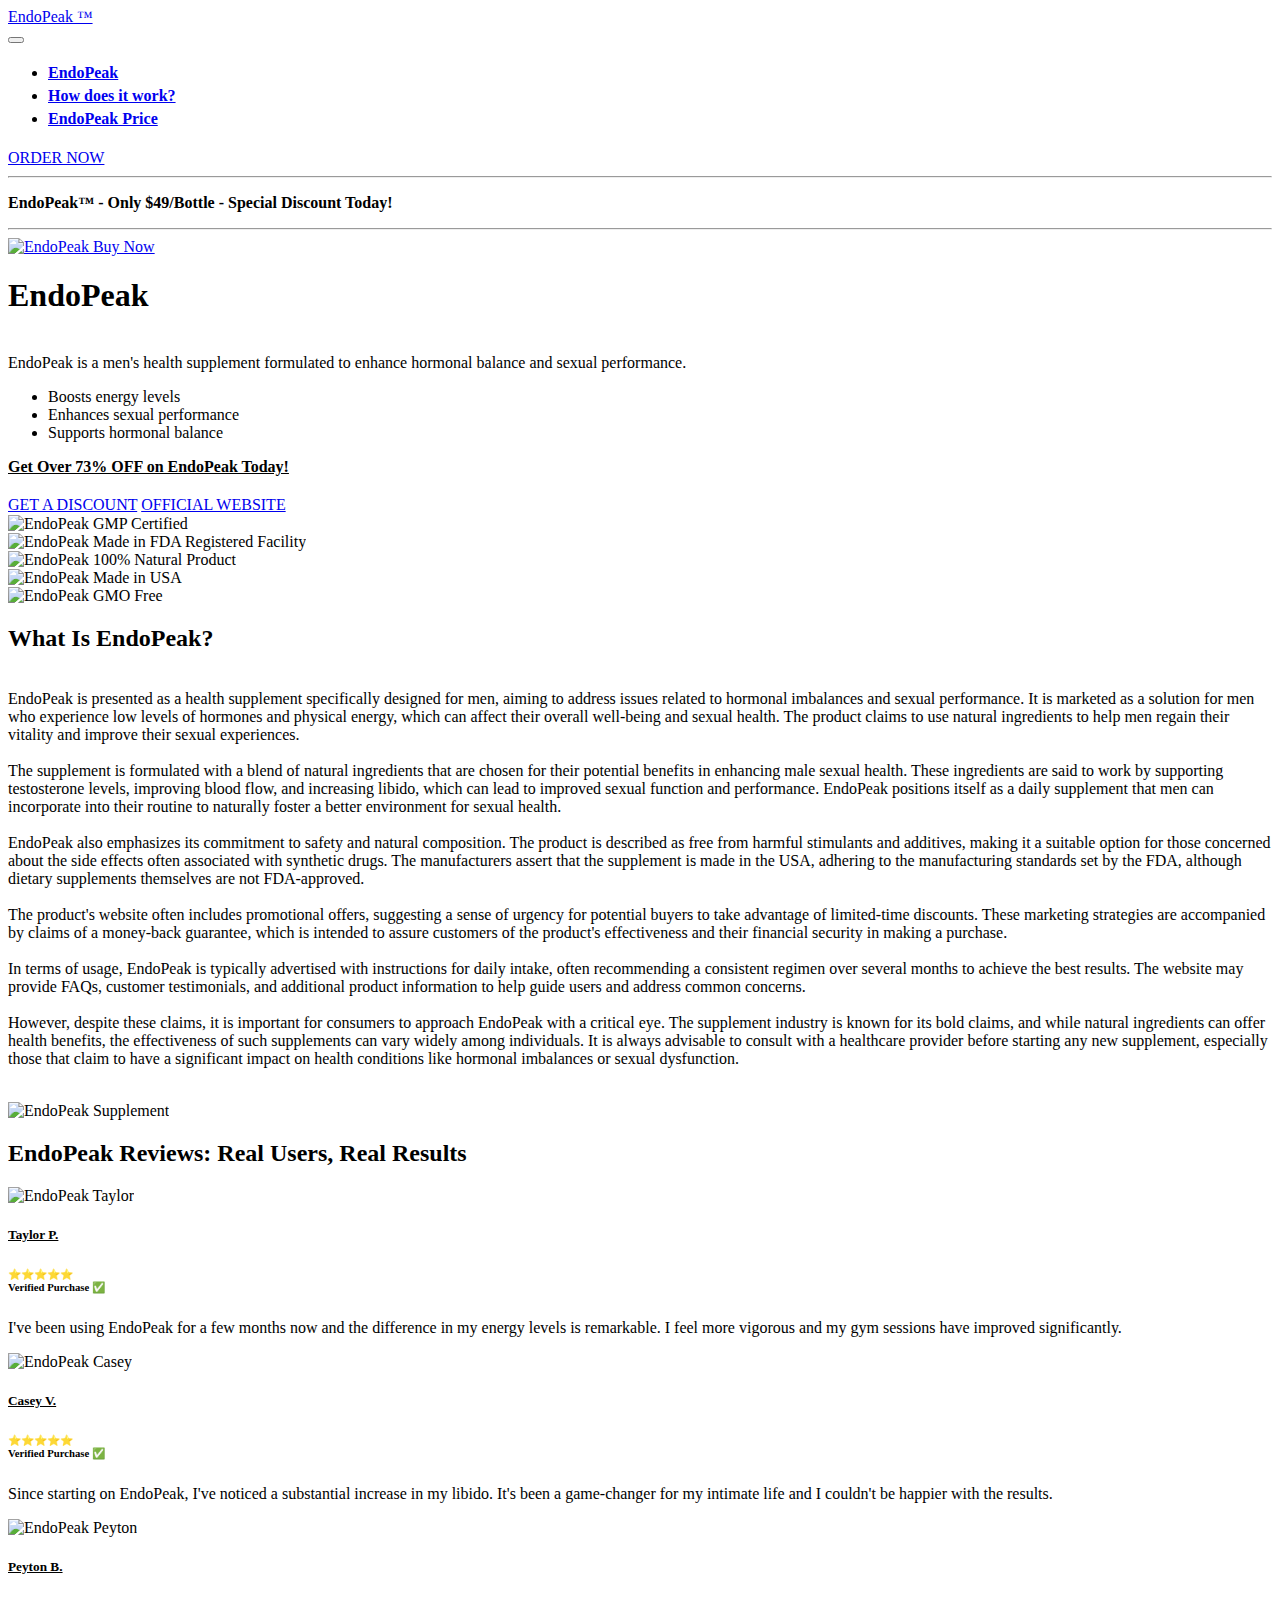
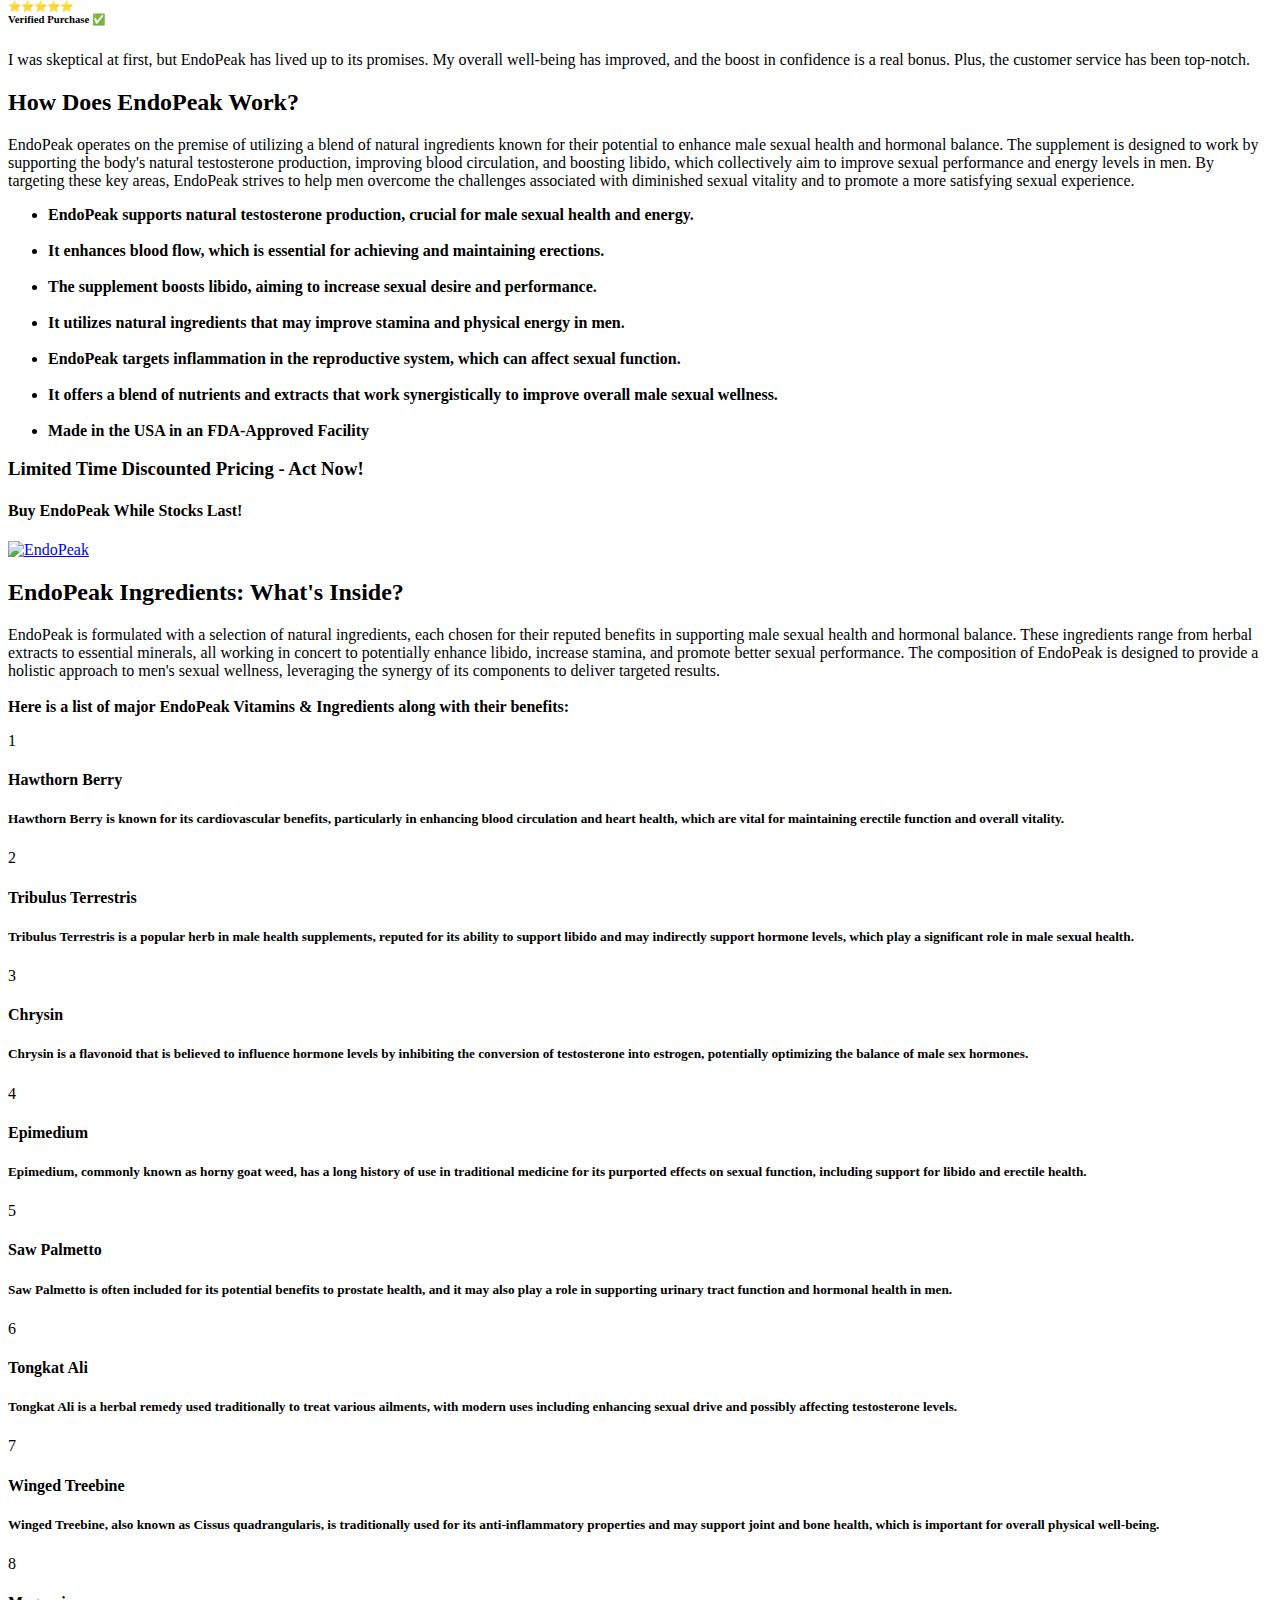
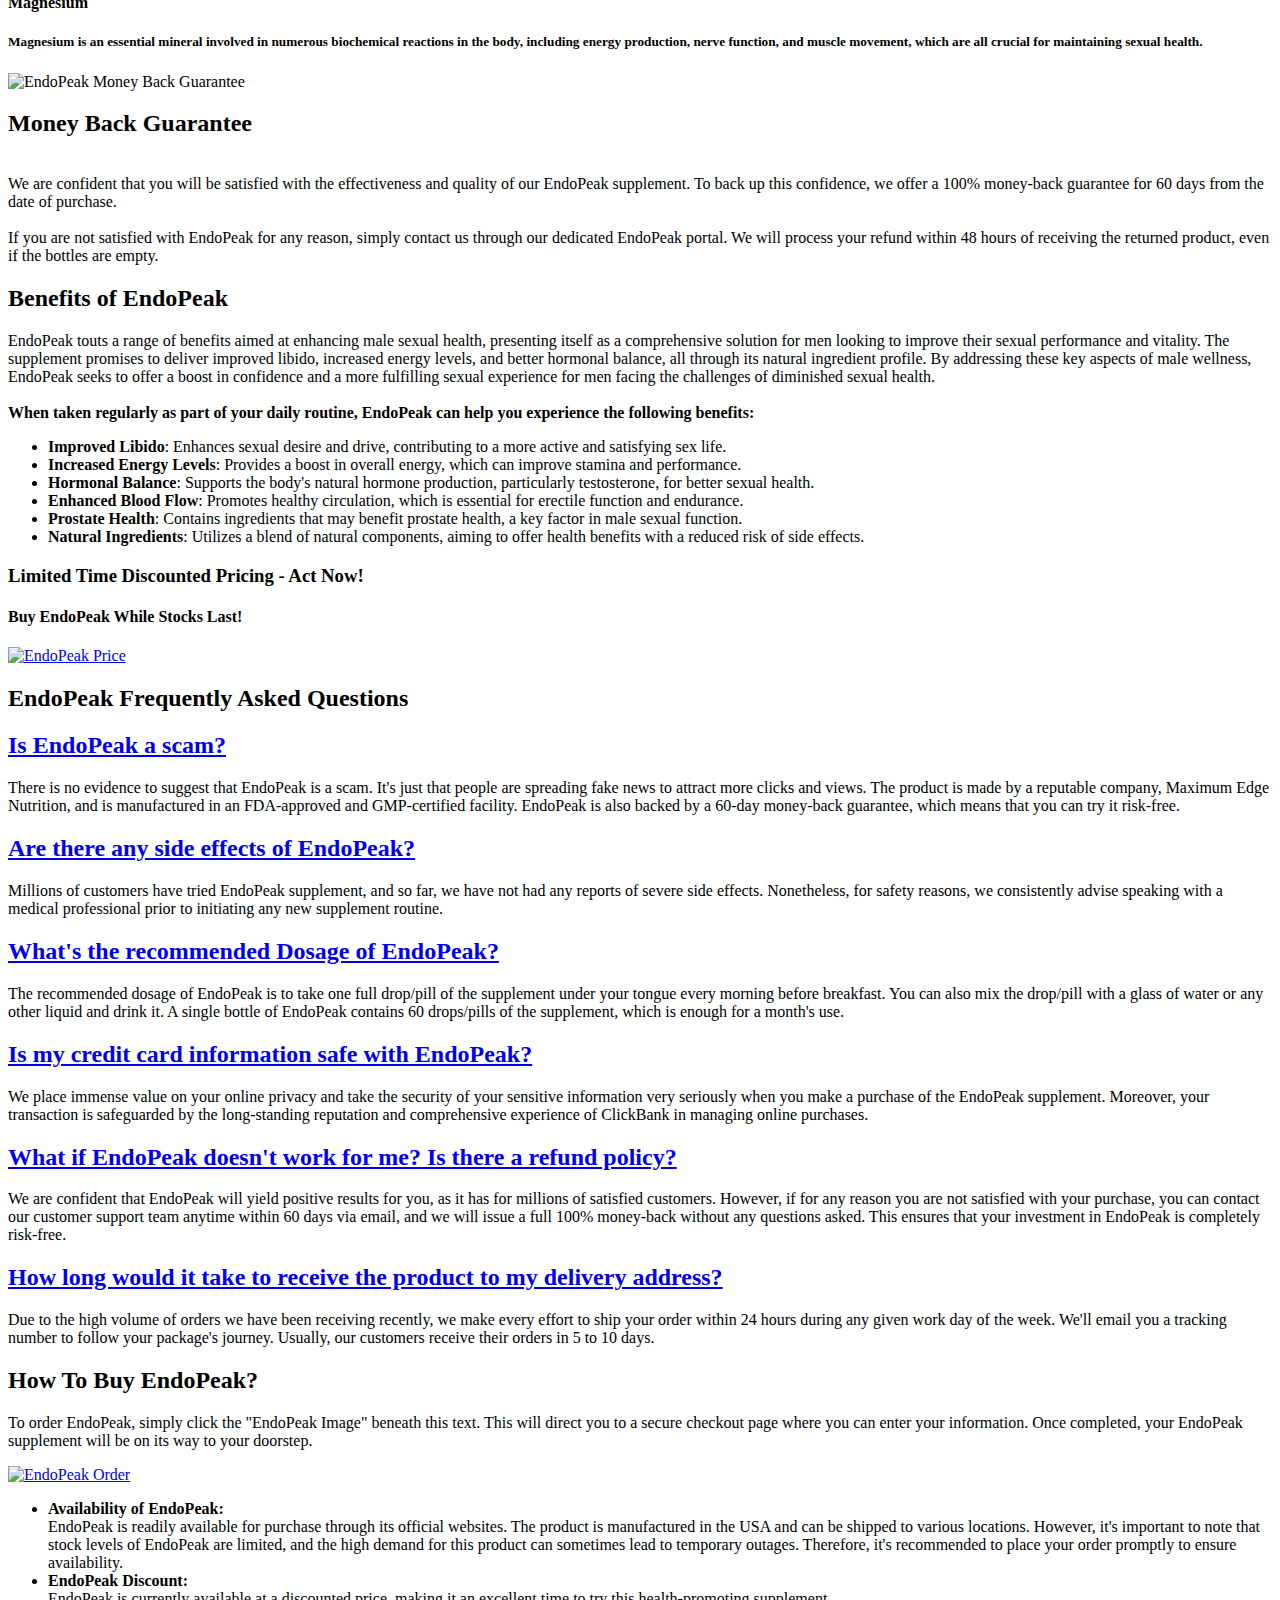
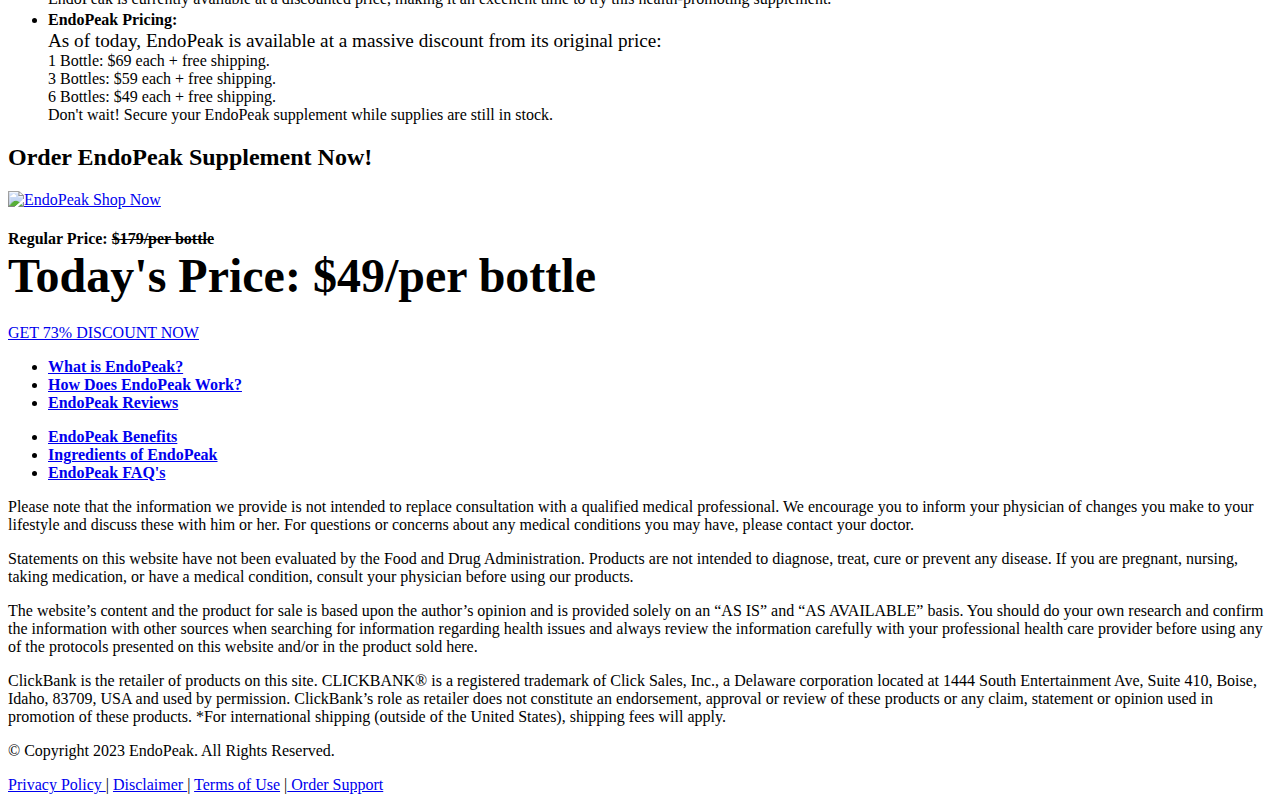
==== commit 593a167f: "Template-2" ====
--- a/index.html
+++ b/index.html
@@ -1,137 +1,35 @@
 <!DOCTYPE html>
-<html>
+<html lang="en-US">
   <head>
-    <title>EndoPeak™ Official - $49/Bottle + 73% Discount!</title>
+    <title>EndoPeak at $49 - Save 73% + Free Ship</title>
 
     <meta charset="UTF-8" />
     <meta http-equiv="X-UA-Compatible" content="IE=edge" />
 
     <meta name="twitter:card" content="summary_large_image" />
     <meta name="twitter:image:src" content="" />
-    <meta property="og:image" content="assets-2/images/EndoPeak.png" />
-    <meta name="twitter:title" content="EndoPeak™ Official - $49/Bottle + 73% Discount!" />
-    <meta
-      name="viewport"
-      content="width=device-width, initial-scale=1, minimum-scale=1"
-    />
-    <link
-      rel="shortcut icon"
-      href="assets-2/images/usa.png"
-      type="image/x-icon"
-    />
-    <meta name="description" content="EndoPeak offers a breakthrough in male enhancement with its natural formula. Elevate stamina, boost energy, and enhance performance at an unbeatable price. Experience the peak of male vitality today." />
-    <meta
-      name="keywords"
-      content="EndoPeak, EndoPeak supplement, buy EndoPeak"
-    />
-    <meta http-equiv="content-language" content="en-us" />
-
-    <link
-      rel="stylesheet"
-      href="assets-2/web/assets/mobirise-icons2/mobirise2.css"
-    />
-    <link
-      rel="stylesheet"
-      href="assets-2/web/assets/mobirise-icons/mobirise-icons.css"
-    />
+    <meta property="og:image" content="assets-2/images/endopeak.jpg" />
+    <meta name="twitter:title" content="EndoPeak at $49 - Save 73% + Free Ship" />
+    <meta name="viewport" content="width=device-width, initial-scale=1, minimum-scale=1" />
+    <link rel="shortcut icon" href="assets-2/images/usa.png" type="image/x-icon" />
+    <meta name="description" content="EndoPeak offers a special 73% discount, now just $49 per bottle. Enhance your vitality and performance with natural ingredients. Free shipping included." />
+    <meta name="keywords" content="EndoPeak, EndoPeak supplement, buy EndoPeak, EndoPeak official, EndoPeak reviews" />
+
+    <link rel="canonical" href="https://endopeaksus.com/" />
+    <link rel="stylesheet" href="assets-2/web/assets/mobirise-icons2/mobirise2.css" />
+    <link rel="stylesheet" href="assets-2/web/assets/mobirise-icons/mobirise-icons.css" />
     <link rel="stylesheet" href="assets-2/bootstrap/css/bootstrap.min.css" />
     <link rel="stylesheet" href="assets-2/bootstrap/css/bootstrap-grid.min.css" />
-    <link
-      rel="stylesheet"
-      href="assets-2/bootstrap/css/bootstrap-reboot.min.css"
-    />
+    <link rel="stylesheet" href="assets-2/bootstrap/css/bootstrap-reboot.min.css" />
     <link rel="stylesheet" href="assets-2/animatecss/animate.css" />
     <link rel="stylesheet" href="assets-2/dropdown/css/style.css" />
     <link rel="stylesheet" href="assets-2/socicon/css/styles.css" />
     <link rel="stylesheet" href="assets-2/theme/css/style.css" />
-    <link
-      rel="preload"
-      href="https://fonts.googleapis.com/css?family=Jost:100,200,300,400,500,600,700,800,900,100i,200i,300i,400i,500i,600i,700i,800i,900i&display=swap"
-      as="style"
-      onload="this.onload=null;this.rel='stylesheet'"
-    />
-    <noscript
-      ><link
-        rel="stylesheet"
-        href="https://fonts.googleapis.com/css?family=Jost:100,200,300,400,500,600,700,800,900,100i,200i,300i,400i,500i,600i,700i,800i,900i&display=swap"
-    /></noscript>
-    <link
-      rel="preload"
-      as="style"
-      href="assets-2/mobirise/css/mbr-additional.css"
-    />
-    <link
-      rel="stylesheet"
-      href="assets-2/mobirise/css/mbr-additional.css"
-      type="text/css"
-    />
-
-  </head>
-  <body>
-    <!-- Analytics -->
-    <!-- Snap Pixel Code -->
-    <script type="text/javascript">
-      (function (e, t, n) {
-        if (e.snaptr) return;
-        var a = (e.snaptr = function () {
-          a.handleRequest
-            ? a.handleRequest.apply(a, arguments)
-            : a.queue.push(arguments);
-        });
-        a.queue = [];
-        var s = "script";
-        r = t.createElement(s);
-        r.async = !0;
-        r.src = n;
-        var u = t.getElementsByTagName(s)[0];
-        u.parentNode.insertBefore(r, u);
-      })(window, document, "https://sc-static.net/scevent.min.js");
-
-      snaptr("init", "e9f0e346-bda5-463f-97de-9b89f2078033", {
-        user_email: "__INSERT_USER_EMAIL__",
-      });
-
-      snaptr("track", "PAGE_VIEW");
-    </script>
-    <!-- End Snap Pixel Code -->
-
-    <!-- Meta Pixel Code -->
-    <script>
-      !(function (f, b, e, v, n, t, s) {
-        if (f.fbq) return;
-        n = f.fbq = function () {
-          n.callMethod
-            ? n.callMethod.apply(n, arguments)
-            : n.queue.push(arguments);
-        };
-        if (!f._fbq) f._fbq = n;
-        n.push = n;
-        n.loaded = !0;
-        n.version = "2.0";
-        n.queue = [];
-        t = b.createElement(e);
-        t.async = !0;
-        t.src = v;
-        s = b.getElementsByTagName(e)[0];
-        s.parentNode.insertBefore(t, s);
-      })(
-        window,
-        document,
-        "script",
-        "https://connect.facebook.net/en_US/fbevents.js"
-      );
-      fbq("init", "1252382062025789");
-      fbq("track", "PageView");
-    </script>
-    <noscript
-      ><img
-        height="1"
-        width="1"
-        style="display: none"
-        src="https://www.facebook.com/tr?id=1252382062025789&ev=PageView&noscript=1"
-    /></noscript>
-    <!-- End Meta Pixel Code -->
-
+    <link rel="preload" href="https://fonts.googleapis.com/css?family=Jost:100,200,300,400,500,600,700,800,900,100i,200i,300i,400i,500i,600i,700i,800i,900i&display=swap" as="style" onload="this.onload=null;this.rel='stylesheet'" />
+    <noscript><link rel="stylesheet" href="https://fonts.googleapis.com/css?family=Jost:100,200,300,400,500,600,700,800,900,100i,200i,300i,400i,500i,600i,700i,800i,900i&display=swap" /></noscript>
+    <link rel="preload" as="style" href="assets-2/mobirise/css/mbr-additional.css" />
+    <link rel="stylesheet" href="assets-2/mobirise/css/mbr-additional.css" type="text/css" />
+    
     <!-- Google tag (gtag.js) -->
     <script
       async
@@ -148,6 +46,306 @@
     </script>
     <!-- /Analytics -->
 
+    <script type="application/ld+json">
+      {
+        "@context": "https://schema.org/",
+        "@type": "Product",
+        "name": "EndoPeak",
+        "image": [
+          "https://endopeaksus.com//assets-2/images/endopeak.jpg"
+         ],
+        "description": "EndoPeak operates on the premise of utilizing a blend of natural ingredients known for their potential to enhance male sexual health and hormonal balance. The supplement is designed to work by supporting the body's natural testosterone production, improving blood circulation, and boosting libido, which collectively aim to improve sexual performance and energy levels in men. By targeting these key areas, EndoPeak strives to help men overcome the challenges associated with diminished sexual vitality and to promote a more satisfying sexual experience.",
+        "sku": "0",
+        "mpn": "0",
+        "brand": {
+          "@type": "Brand",
+          "name": "EndoPeak"
+        },
+        "review": {
+          "@type": "Review",
+          "reviewRating": {
+            "@type": "Rating",
+            "ratingValue": "5",
+            "bestRating": "5"
+          },
+          "author": {
+            "@type": "Person",
+            "name": "Taylor P."
+          }
+        },
+        "aggregateRating": {
+          "@type": "AggregateRating",
+          "ratingValue": "5",
+          "reviewCount": "32000"
+        },
+        "offers": {
+          "@type": "Offer",
+          "url": "https://endopeaksus.com//",
+          "priceCurrency": "USD",
+          "price": "49.00",
+          "priceValidUntil": "2025-12-30",
+          "itemCondition": "https://schema.org/newCondition",
+          "availability": "https://schema.org/InStock"
+        }
+      }
+      </script>
+  <script type="application/ld+json">
+      {"@context": "https://schema.org",
+        "@type": "ImageGallery",
+                           "url": "https://endopeaksus.com//",
+          "image":  [ 
+            {
+            "@type": "ImageObject",
+            "url": "https://endopeaksus.com//assets-2/images/endopeak.jpg"
+            },
+            {
+            "@type": "ImageObject",
+            "url": "https://endopeaksus.com//assets-2/images/endopeak-supplement.jpg"
+            },
+                      {
+            "@type": "ImageObject",
+            "url": "https://endopeaksus.com//assets-2/images/endopeak-supplement.jpg"
+            },
+                      {
+            "@type": "ImageObject",
+            "url": "https://endopeaksus.com//assets-2/images/endopeak-buy.jpg"
+            },
+                      {
+            "@type": "ImageObject",
+            "url": "https://endopeaksus.com//assets-2/images/endopeak-buy.jpg"
+            },
+            {
+            "@type": "ImageObject",
+            "url": "https://endopeaksus.com//assets-2/images/endopeak-buy.jpg"
+            }
+            ]  
+          }
+    </script>
+  <script type="application/ld+json">
+  {
+    "@context": "https://schema.org",
+    "@type": "FAQPage",
+   "url": "https://endopeaksus.com//",
+    "mainEntity": [{
+      "@type": "Question",
+      "name": "Is EndoPeak a scam?",
+      "acceptedAnswer": {
+        "@type": "Answer",
+        "text": "There is no evidence to suggest that Ocuprime is a scam. It's just that people are spreading fake news to attract more clicks and views. The product is made by a reputable company, Maximum Edge Nutrition, and is manufactured in an FDA-approved and GMP-certified facility. EndoPeak is also backed by a 60-day money-back guarantee, which means that you can try it risk-free."
+      }
+    }, {
+      "@type": "Question",
+      "name": "Are there any side effects of EndoPeak?",
+      "acceptedAnswer": {
+        "@type": "Answer",
+        "text": "Millions of customers have tried EndoPeak supplement, and so far, we have not had any reports of severe side effects. Nonetheless, for safety reasons, we consistently advise speaking with a medical professional prior to initiating any new supplement routine."
+      }
+    }, {
+      "@type": "Question",
+      "name": "What's the recommended Dosage of EndoPeak?",
+      "acceptedAnswer": {
+        "@type": "Answer",
+        "text": "The recommended dosage of EndoPeak is to take one full drop/pill of the supplement under your tongue every morning before breakfast. You can also mix the drop/pill with a glass of water or any other liquid and drink it. A single bottle of EndoPeak contains 60 drops/pills of the supplement, which is enough for a month's use."
+      }
+    }, {
+      "@type": "Question",
+      "name": "Is my credit card information safe with EndoPeak?",
+      "acceptedAnswer": {
+        "@type": "Answer",
+        "text": "We place immense value on your online privacy and take the security of your sensitive information very seriously when you make a purchase of the EndoPeak supplement. Moreover, your transaction is safeguarded by the long-standing reputation and comprehensive experience of ClickBank in managing online purchases."
+      }
+    }, {
+     "@type": "Question",
+      "name": "What if EndoPeak doesn't work for me? Is there a refund policy?",
+      "acceptedAnswer": {
+        "@type": "Answer",
+        "text": "We are confident that EndoPeak will yield positive results for you, as it has for millions of satisfied customers. However, if for any reason you are not satisfied with your purchase, you can contact our customer support team anytime within 60 days via email, and we will issue a full 100% money-back without any questions asked. This ensures that your investment in EndoPeak is completely risk-free."
+      }
+    }, {
+      "@type": "Question",
+      "name": "How long would it take to receive the product to my delivery address?",
+      "acceptedAnswer": {
+        "@type": "Answer",
+        "text":"Due to the high volume of orders we have been receiving recently, we make every effort to ship your order within 24 hours during any given work day of the week. We'll email you a tracking number to follow your package's journey. Usually, our customers receive their orders in 5 to 10 days."}
+      }]
+    }
+  </script>
+  <script type="application/ld+json">{
+      "@context": "https://schema.org",
+      "@type": "Review",
+      "itemReviewed": {
+          "@type": "Organization",
+          "name": "EndoPeak"
+      },
+      "reviewRating": {
+          "@type": "Rating",
+          "ratingValue": "5",
+          "bestRating": "5",
+          "worstRating": "0"
+      },
+      "name": "Taylor P.",
+      "author": {
+          "@type": "Person",
+          "name": "admin"
+      },
+      "reviewBody": "I've been using EndoPeak for a few months now and the difference in my energy levels is remarkable. I feel more vigorous and my gym sessions have improved significantly.",
+      "datePublished": "2023-06-26",
+      "publisher": {
+          "@type": "Organization",
+          "name": "EndoPeak"
+      }
+  }</script>
+  <script type="application/ld+json">{
+      "@context": "https://schema.org",
+      "@type": "Review",
+      "itemReviewed": {
+          "@type": "Organization",
+          "name": "EndoPeak"
+      },
+      "reviewRating": {
+          "@type": "Rating",
+          "ratingValue": "5",
+          "bestRating": "5",
+          "worstRating": "0"
+      },
+      "name": "Casey V.",
+      "author": {
+          "@type": "Person",
+          "name": "admin"
+      },
+      "reviewBody": "Since starting on EndoPeak, I've noticed a substantial increase in my libido. It's been a game-changer for my intimate life and I couldn't be happier with the results.",
+      "datePublished": "2023-07-15",
+      "publisher": {
+          "@type": "Organization",
+          "name": "EndoPeak"
+      }
+  }</script>
+  <script type="application/ld+json">{
+      "@context": "https://schema.org",
+      "@type": "Review",
+      "itemReviewed": {
+          "@type": "Organization",
+          "name": "EndoPeak"
+      },
+      "reviewRating": {
+          "@type": "Rating",
+          "ratingValue": "5",
+          "bestRating": "5",
+          "worstRating": "0"
+      },
+      "name": "Peyton B.",
+      "author": {
+          "@type": "Person",
+          "name": "admin"
+      },
+      "reviewBody": "I was skeptical at first, but EndoPeak has lived up to its promises. My overall well-being has improved, and the boost in confidence is a real bonus. Plus, the customer service has been top-notch.",
+      "datePublished": "2023-08-13",
+      "publisher": {
+          "@type": "Organization",
+          "name": "EndoPeak"
+      }
+  }</script>
+  <script type="application/ld+json">
+      {
+        "@context": "https://schema.org",
+        "@type": "Article",
+        "headline": "EndoPeak Ingredients: What's Inside?",
+        "description": "EndoPeak is formulated with a selection of natural ingredients, each chosen for their reputed benefits in supporting male sexual health and hormonal balance. These ingredients range from herbal extracts to essential minerals, all working in concert to potentially enhance libido, increase stamina, and promote better sexual performance. The composition of EndoPeak is designed to provide a holistic approach to men's sexual wellness, leveraging the synergy of its components to deliver targeted results.",
+        "image": [
+          "https://endopeaksus.com//assets-2/images/endopeak.jpg"
+         ],
+        "datePublished": "2023-01-01T08:00:00+08:00",
+        "dateModified": "2023-10-24T09:20:00+08:00",
+        "author": [{
+            "@type": "Person",
+            "name": "EndoPeak",
+            "url": "https://endopeaksus.com//"
+          
+        }]
+      }
+      </script>
+  <script type="application/ld+json">
+      {
+        "@context": "https://schema.org",
+        "@type": "Article",
+        "headline": "Benefits of EndoPeak",
+        "description": "EndoPeak touts a range of benefits aimed at enhancing male sexual health, presenting itself as a comprehensive solution for men looking to improve their sexual performance and vitality. The supplement promises to deliver improved libido, increased energy levels, and better hormonal balance, all through its natural ingredient profile. By addressing these key aspects of male wellness, EndoPeak seeks to offer a boost in confidence and a more fulfilling sexual experience for men facing the challenges of diminished sexual health.",
+        "image": [
+          "https://endopeaksus.com//assets-2/images/endopeak.jpg"
+         ],
+        "datePublished": "2023-01-01T08:00:00+08:00",
+        "dateModified": "2023-10-24T09:20:00+08:00",
+        "author": [{
+            "@type": "Person",
+            "name": "EndoPeak",
+            "url": "https://endopeaksus.com//"
+          
+        }]
+      }
+      </script>
+  <script type="application/ld+json">
+      {
+        "@context": "https://schema.org",
+        "@type": "Article",
+        "headline": "How To Buy EndoPeak?",
+        "description": "To order EndoPeak, simply click the EndoPeak Image beneath this text. This will direct you to a secure checkout page where you can enter your information. Once completed, your EndoPeak supplement will be on its way to your doorstep.
+        Availability of EndoPeak:
+  EndoPeak is readily available for purchase through its official websites. The product is manufactured in the USA and can be shipped to various locations. However, it's important to note that stock levels of EndoPeak are limited, and the high demand for this product can sometimes lead to temporary outages. Therefore, it's recommended to place your order promptly to ensure availability.
+  EndoPeak Discount:
+  EndoPeak is currently available at a discounted price, making it an excellent time to try this health-promoting supplement.
+  EndoPeak Pricing:
+  As of today, EndoPeak is available at a massive discount from its original price: 
+  1 Bottle: $69 each + free shipping.
+  3 Bottles: $59 each + free shipping.
+  6 Bottles: $49 each + free shipping.
+  Don't wait! Secure your EndoPeak supplement while supplies are still in stock..........",
+        "image": [
+          "https://endopeaksus.com//assets-2/images/endopeak-order.jpg"
+         ],
+        "datePublished": "2023-01-01T08:00:00+08:00",
+        "dateModified": "2023-10-24T09:20:00+08:00",
+        "author": [{
+            "@type": "Person",
+            "name": "EndoPeak",
+            "url": "https://endopeaksus.com//"
+          
+        }]
+      }
+      </script>
+  <script type='application/ld+json'> 
+  {
+    "@context": "https://www.schema.org",
+    "@type": "WebSite",
+    "name": "EndoPeak",
+    "alternateName": "EndoPeak",
+    "url": "https://endopeaksus.com//"
+  }
+   </script>
+  <script type="application/ld+json">
+  {
+      "@context": "https://schema.org",
+      "@type": "WebPage",
+      "name": "EndoPeak",
+      "description": "EndoPeak is a men's health supplement formulated to enhance hormonal balance and sexual performance.",
+      "publisher": {
+          "@type": "Organization",
+          "name": "EndoPeak",
+          "url": "https://endopeaksus.com//"
+      },
+      "license": "https://endopeaksus.com//"
+  }
+  </script>
+  <script type="application/ld+json">
+  {
+    "@context": "https://schema.org",
+    "@type": "Organization",
+    "url": "https://endopeaksus.com//",
+    "logo": "https://endopeaksus.com//assets-2/images/usa.png"
+  }
+  </script>   
+
+  </head>
+  <body>
     <section
       data-bs-version="5.1"
       class="menu menu2 cid-tmAYGHW7QI"
@@ -160,7 +358,7 @@
             <span class="navbar-caption-wrap"
               ><a
                 class="navbar-caption text-white text-primary display-2"
-                href="https://endopeaksus.com" alt="EndoPeak" title="EndoPeak"
+                href="https://endopeaksus.com/" alt="EndoPeak" title="EndoPeak"
                 >EndoPeak ™</a
               ></span
             >
@@ -188,7 +386,7 @@
               <li class="nav-item">
                 <a
                   class="nav-link link text-white text-primary display-4"
-                  href="https://endopeaksus.com#features12-2x" alt="EndoPeak" title="EndoPeak"
+                  href="https://endopeaksus.com/#features12-2x" alt="EndoPeak" title="EndoPeak"
                   ><span
                     class="mobi-mbri mobi-mbri-touch mbr-iconfont mbr-iconfont-btn"
                     style="font-size: 20px"
@@ -199,7 +397,7 @@
               <li class="nav-item">
                 <a
                   class="nav-link link text-white text-primary display-4"
-                  href="https://endopeaksus.com#content4-6" alt="How It Works EndoPeak" title="How It Works EndoPeak"
+                  href="https://endopeaksus.com/#content4-6" alt="How It Works EndoPeak" title="How It Works EndoPeak"
                   ><span
                     class="mobi-mbri mobi-mbri-touch mbr-iconfont mbr-iconfont-btn"
                     style="font-size: 20px"
@@ -210,7 +408,7 @@
               <li class="nav-item">
                 <a
                   class="nav-link link text-white text-primary display-4"
-                  href="https://endopeaksus.com#content4-2f" alt="EndoPeak price" title="EndoPeak price"
+                  href="https://endopeaksus.com/#content4-2f" alt="EndoPeak price" title="EndoPeak price"
                   ><span
                     class="mobi-mbri mobi-mbri-touch mbr-iconfont mbr-iconfont-btn"
                     style="font-size: 20px"
@@ -223,7 +421,7 @@
             <div class="navbar-buttons mbr-section-btn">
               <a
                 class="btn btn-warning display-4"
-                href="https://5499frc4aw8y2vc3ozpkjvum8y.hop.clickbank.net"
+                href="https://5499frc4aw8y2vc3ozpkjvum8y.hop.clickbank.net/"
                 rel="nofollow" alt="EndoPeak order" title="EndoPeak order"
                 ><span
                   class="socicon socicon-bale mbr-iconfont mbr-iconfont-btn"
@@ -266,9 +464,9 @@
       <div class="container">
         <div class="row justify-content-center align-items-center">
           <div class="col-12 col-md-5 image-wrapper">
-            <a href="https://5499frc4aw8y2vc3ozpkjvum8y.hop.clickbank.net" rel="nofollow" alt="EndoPeak" title="EndoPeak"
+            <a href="https://5499frc4aw8y2vc3ozpkjvum8y.hop.clickbank.net/" rel="nofollow" alt="EndoPeak" title="EndoPeak"
               ><img
-                src="assets-2/images/EndoPeak.png"
+                src="assets-2/images/endopeak.jpg"
                 alt="EndoPeak Buy Now"
             /></a>
           </div>
@@ -278,16 +476,16 @@
                 <strong>EndoPeak</strong>
               </h1>
               <p class="mbr-text mbr-fonts-style display-7">
-                <br />EndoPeak is a male enhancement supplement designed to enhance erection quality, stamina, and libido using natural ingredients.
+                <br />EndoPeak is a men's health supplement formulated to enhance hormonal balance and sexual performance.
               </p>
               <div class="mbr-text mbr-fonts-style display-4">
                 <ul>
                   
-                  <li>Enhanced Stamina and Energy</li>
+                  <li>Boosts energy levels</li>
                   
-                  <li>Improved Sexual Performance</li>
+                  <li>Enhances sexual performance</li>
                   
-                  <li>Boosted Mental Focus</li>
+                  <li>Supports hormonal balance</li>
                   
                 </ul>
               </div>
@@ -301,13 +499,13 @@
               <div class="mbr-section-btn mt-3">
                 <a
                   class="btn btn-warning display-7"
-                  href="https://5499frc4aw8y2vc3ozpkjvum8y.hop.clickbank.net"
+                  href="https://5499frc4aw8y2vc3ozpkjvum8y.hop.clickbank.net/"
                   rel="nofollow" alt="EndoPeak discount" title="EndoPeak discount"
                   >GET A DISCOUNT<font face="Moririse2"></font
                 ></a>
                 <a
                   class="btn btn-primary-outline display-7"
-                  href="https://5499frc4aw8y2vc3ozpkjvum8y.hop.clickbank.net"
+                  href="https://5499frc4aw8y2vc3ozpkjvum8y.hop.clickbank.net/"
                   rel="nofollow" alt="EndoPeak official website" title="EndoPeak official website"
                   ><span
                     class="mobi-mbri mobi-mbri-arrow-next mbr-iconfont mbr-iconfont-btn"
@@ -375,12 +573,12 @@
                 </h2>
                 <p class="mbr-text mbr-fonts-style mb-4 display-7">
                   <br />
-                   EndoPeak is a cutting-edge male enhancement supplement that promises a range of benefits for men's overall health and intimate performance. The product is formulated with a blend of high-quality ingredients sourced from different parts of the world. These ingredients work synergistically to improve erection quality, duration, and provide increased stamina and heightened libido.<br /><br />
-                   The supplement contains natural ingredients such as Hawthorn Berry, Tribulus, Chrysin, and Epimedium, among others. Each of these ingredients is believed to offer various health benefits. For instance, they may improve circulation, boost testosterone levels, and enhance overall vitality. This combination ensures that users get a comprehensive range of benefits that can significantly improve their intimate experiences.<br /><br />
-                   Ethan Cox, the creator of EndoPeak, emphasizes the product's ability to provide natural and long-lasting male enhancement benefits. He believes that the supplement can help men reclaim their youthful vigor and enhance their performance in intimate situations. The product's formulation is based on modern scientific research, ensuring its effectiveness and safety.<br /><br />
-                   Users of EndoPeak have provided testimonials on the website, claiming positive results. These testimonials suggest improved sexual performance, increased energy, and a renewed sense of confidence after using the supplement. Such feedback underscores the potential benefits that EndoPeak can offer to its users.<br /><br />
-                   To ensure customer satisfaction, EndoPeak comes with a 60-day money-back guarantee. If users are not content with the product's results, they can return it within the specified period and get a full refund. This guarantee showcases the brand's confidence in the product's efficacy and its commitment to customer satisfaction.<br /><br />
-                   In summary, EndoPeak is not just a supplement; it's a promise of enhanced stamina, energy, and improved sexual performance. With its natural ingredients and scientific formulation, it aims to revolutionize the male enhancement market and provide men with a solution to their performance-related concerns.<br /><br />
+                   EndoPeak is presented as a health supplement specifically designed for men, aiming to address issues related to hormonal imbalances and sexual performance. It is marketed as a solution for men who experience low levels of hormones and physical energy, which can affect their overall well-being and sexual health. The product claims to use natural ingredients to help men regain their vitality and improve their sexual experiences.<br /><br />
+                   The supplement is formulated with a blend of natural ingredients that are chosen for their potential benefits in enhancing male sexual health. These ingredients are said to work by supporting testosterone levels, improving blood flow, and increasing libido, which can lead to improved sexual function and performance. EndoPeak positions itself as a daily supplement that men can incorporate into their routine to naturally foster a better environment for sexual health.<br /><br />
+                   EndoPeak also emphasizes its commitment to safety and natural composition. The product is described as free from harmful stimulants and additives, making it a suitable option for those concerned about the side effects often associated with synthetic drugs. The manufacturers assert that the supplement is made in the USA, adhering to the manufacturing standards set by the FDA, although dietary supplements themselves are not FDA-approved.<br /><br />
+                   The product's website often includes promotional offers, suggesting a sense of urgency for potential buyers to take advantage of limited-time discounts. These marketing strategies are accompanied by claims of a money-back guarantee, which is intended to assure customers of the product's effectiveness and their financial security in making a purchase.<br /><br />
+                   In terms of usage, EndoPeak is typically advertised with instructions for daily intake, often recommending a consistent regimen over several months to achieve the best results. The website may provide FAQs, customer testimonials, and additional product information to help guide users and address common concerns.<br /><br />
+                   However, despite these claims, it is important for consumers to approach EndoPeak with a critical eye. The supplement industry is known for its bold claims, and while natural ingredients can offer health benefits, the effectiveness of such supplements can vary widely among individuals. It is always advisable to consult with a healthcare provider before starting any new supplement, especially those that claim to have a significant impact on health conditions like hormonal imbalances or sexual dysfunction.<br /><br />
                   
                 </p>
               </div>
@@ -389,7 +587,7 @@
           <div class="p-0 col-12 col-lg-6 md-pb">
             <div class="image-wrapper">
               <img
-                src="assets-2/images/EndoPeak-supplement.png"
+                src="assets-2/images/endopeak-supplement.jpg"
                 alt="EndoPeak Supplement"
               />
             </div>
@@ -429,7 +627,7 @@
               <div class="col-12 col-md-2">
                 <div class="image-wrapper">
                   <img
-                    src="assets-2/images/taylor.png"
+                    src="assets-2/images/taylor.jpg"
                     alt="EndoPeak Taylor"
                   />
                 </div>
@@ -443,7 +641,7 @@
                     ⭐⭐⭐⭐⭐<br /><strong>Verified Purchase ✅</strong>
                   </h6>
                   <p class="mbr-text mbr-fonts-style display-7">
-                    I've been using EndoPeak for a couple of months now, and the results have been nothing short of amazing. My energy levels are up, and I feel more confident in intimate situations. It's been a game-changer for me.
+                    I've been using EndoPeak for a few months now and the difference in my energy levels is remarkable. I feel more vigorous and my gym sessions have improved significantly.
                   </p>
                 </div>
               </div>
@@ -455,7 +653,7 @@
             <div class="row align-items-center">
               <div class="col-12 col-md-2">
                 <div class="image-wrapper">
-                  <img src="assets-2/images/casey.png" alt="EndoPeak Casey" />
+                  <img src="assets-2/images/casey.jpg" alt="EndoPeak Casey" />
                 </div>
               </div>
               <div class="col-12 col-md">
@@ -467,7 +665,7 @@
                     ⭐⭐⭐⭐⭐<br /><strong>Verified Purchase ✅</strong>
                   </h6>
                   <p class="mbr-text mbr-fonts-style display-7">
-                    EndoPeak has genuinely transformed my life. I was skeptical at first, but after seeing the positive changes in my stamina and overall performance, I'm a believer. It's worth every penny.
+                    Since starting on EndoPeak, I've noticed a substantial increase in my libido. It's been a game-changer for my intimate life and I couldn't be happier with the results.
                   </p>
                 </div>
               </div>
@@ -480,7 +678,7 @@
               <div class="col-12 col-md-2">
                 <div class="image-wrapper">
                   <img
-                    src="assets-2/images/peyton.png"
+                    src="assets-2/images/peyton.jpg"
                     alt="EndoPeak Peyton"
                   />
                 </div>
@@ -494,7 +692,7 @@
                     ⭐⭐⭐⭐⭐<br /><strong>Verified Purchase ✅</strong>
                   </h6>
                   <p class="mbr-text mbr-fonts-style display-7">
-                    I never thought a supplement could make such a difference, but EndoPeak proved me wrong. My partner and I have noticed significant improvements, and I feel more youthful and vibrant. Highly recommended!
+                    I was skeptical at first, but EndoPeak has lived up to its promises. My overall well-being has improved, and the boost in confidence is a real bonus. Plus, the customer service has been top-notch.
                   </p>
                 </div>
               </div>
@@ -531,7 +729,7 @@
         <div class="row justify-content-center">
           <div class="col-md-12 col-lg-10">
             <p class="mbr-text mbr-fonts-style display-7">
-              EndoPeak operates by harnessing the power of its potent blend of natural ingredients to support and enhance men's health and performance. The supplement is meticulously formulated to optimize testosterone levels, improve blood circulation, and boost energy and vitality. By addressing hormonal balance, enhancing blood flow, and providing essential nutrients, EndoPeak aims to deliver a comprehensive solution for men seeking improved stamina, energy, and intimate performance.
+              EndoPeak operates on the premise of utilizing a blend of natural ingredients known for their potential to enhance male sexual health and hormonal balance. The supplement is designed to work by supporting the body's natural testosterone production, improving blood circulation, and boosting libido, which collectively aim to improve sexual performance and energy levels in men. By targeting these key areas, EndoPeak strives to help men overcome the challenges associated with diminished sexual vitality and to promote a more satisfying sexual experience.
               <br />
             </p>
           </div>
@@ -550,22 +748,22 @@
             <div class="mbr-text mbr-fonts-style display-7">
               <ul>
                 
-                <li><strong>EndoPeak utilizes a powerful blend of natural ingredients to support men's health.</strong></li>
+                <li><strong>EndoPeak supports natural testosterone production, crucial for male sexual health and energy.</strong></li>
                 <br />
                 
-                <li><strong>The supplement optimizes testosterone levels to improve stamina and energy.</strong></li>
+                <li><strong>It enhances blood flow, which is essential for achieving and maintaining erections.</strong></li>
                 <br />
                 
-                <li><strong>Enhanced blood circulation is promoted, leading to firmer and longer-lasting erections.</strong></li>
+                <li><strong>The supplement boosts libido, aiming to increase sexual desire and performance.</strong></li>
                 <br />
                 
-                <li><strong>It combats fatigue, providing users with increased vitality and motivation.</strong></li>
+                <li><strong>It utilizes natural ingredients that may improve stamina and physical energy in men.</strong></li>
                 <br />
                 
-                <li><strong>The formula includes high-quality ingredients known for their effectiveness in male enhancement.</strong></li>
+                <li><strong>EndoPeak targets inflammation in the reproductive system, which can affect sexual function.</strong></li>
                 <br />
                 
-                <li><strong>Regular intake can lead to optimized hormonal balance, enhanced intimate performance, and overall well-being.</strong></li>
+                <li><strong>It offers a blend of nutrients and extracts that work synergistically to improve overall male sexual wellness.</strong></li>
                 <br />
                 
                 <li>
@@ -606,9 +804,9 @@
         <div class="row justify-content-center">
           <div class="col-12 col-lg-10">
             <div class="image-wrapper">
-              <a href="https://5499frc4aw8y2vc3ozpkjvum8y.hop.clickbank.net" rel="nofollow" alt="EndoPeak" title="EndoPeak"
+              <a href="https://5499frc4aw8y2vc3ozpkjvum8y.hop.clickbank.net/" rel="nofollow" alt="EndoPeak" title="EndoPeak"
                 ><img
-                  src="assets-2/images/EndoPeak-buy.png"
+                  src="assets-2/images/endopeak-buy.jpg"
                   alt="EndoPeak"
               /></a>
             </div>
@@ -644,7 +842,7 @@
         <div class="row justify-content-center">
           <div class="col-md-12 col-lg-10">
             <p class="mbr-text mbr-fonts-style display-7">
-              EndoPeak's efficacy is rooted in its unique blend of natural ingredients, each meticulously chosen for its potential benefits in male enhancement. This formula brings together herbs and minerals renowned for their ability to support men's health, optimize testosterone levels, and enhance overall vitality. By combining traditional wisdom with modern science, EndoPeak offers a comprehensive solution that addresses various aspects of male health and performance.
+              EndoPeak is formulated with a selection of natural ingredients, each chosen for their reputed benefits in supporting male sexual health and hormonal balance. These ingredients range from herbal extracts to essential minerals, all working in concert to potentially enhance libido, increase stamina, and promote better sexual performance. The composition of EndoPeak is designed to provide a holistic approach to men's sexual wellness, leveraging the synergy of its components to deliver targeted results.
               <br /><br /><strong
                 >Here is a list of major EndoPeak Vitamins &amp;
                 Ingredients along with their benefits:&nbsp;</strong
@@ -677,7 +875,7 @@
                   <strong>Hawthorn Berry</strong>
                 </h4>
                 <h5 class="icon-text mbr-black mbr-fonts-style display-4">
-                  **Hawthorn Berry**: Widely recognized for its heart-protective properties, Hawthorn Berry is used to lower cholesterol and blood pressure. It's believed to enhance circulation, particularly increasing coronary artery blood flow, and has also been applied topically for skin conditions like boils and ulcers.
+                  Hawthorn Berry is known for its cardiovascular benefits, particularly in enhancing blood circulation and heart health, which are vital for maintaining erectile function and overall vitality.
                 </h5>
               </div>
             </div>
@@ -692,10 +890,10 @@
                 <h4
                   class="icon-title card-title mbr-black mbr-fonts-style display-7"
                 >
-                  <strong>Tribulus</strong>
+                  <strong>Tribulus Terrestris</strong>
                 </h4>
                 <h5 class="icon-text mbr-black mbr-fonts-style display-4">
-                  **Tribulus**: Often associated with boosting testosterone levels, Tribulus is sold as a dietary supplement intended to enhance sexual performance and support bodybuilding. It has shown potential therapeutic effects against conditions like cancer, diabetes, and high blood pressure in various studies.
+                  Tribulus Terrestris is a popular herb in male health supplements, reputed for its ability to support libido and may indirectly support hormone levels, which play a significant role in male sexual health.
                 </h5>
               </div>
             </div>
@@ -713,7 +911,7 @@
                   <strong>Chrysin</strong>
                 </h4>
                 <h5 class="icon-text mbr-black mbr-fonts-style display-4">
-                  **Chrysin**: A unique compound, Chrysin has the capability to block the aromatase enzyme. This makes it potentially useful as an adjuvant therapy for disorders caused by estrogen and as a preventive measure against hormone-dependent breast cancer.
+                  Chrysin is a flavonoid that is believed to influence hormone levels by inhibiting the conversion of testosterone into estrogen, potentially optimizing the balance of male sex hormones.
                 </h5>
               </div>
             </div>
@@ -731,7 +929,7 @@
                   <strong>Epimedium</strong>
                 </h4>
                 <h5 class="icon-text mbr-black mbr-fonts-style display-4">
-                  **Epimedium**: Commonly used in traditional Chinese medicine, the herb Epimedium is employed to treat fatigue, arthritic pain, nerve pain, and sexual dysfunction. It's believed to influence hormone levels and is marketed as a libido-enhancing dietary supplement.
+                  Epimedium, commonly known as horny goat weed, has a long history of use in traditional medicine for its purported effects on sexual function, including support for libido and erectile health.
                 </h5>
               </div>
             </div>
@@ -749,7 +947,7 @@
                   <strong>Saw Palmetto</strong>
                 </h4>
                 <h5 class="icon-text mbr-black mbr-fonts-style display-4">
-                  **Saw Palmetto**: This ingredient is primarily marketed for issues stemming from an enlarged prostate gland, known as benign prostatic hyperplasia or BPH. It addresses urinary symptoms and other conditions like chronic pelvic pain, migraines, and hair loss.
+                  Saw Palmetto is often included for its potential benefits to prostate health, and it may also play a role in supporting urinary tract function and hormonal health in men.
                 </h5>
               </div>
             </div>
@@ -767,7 +965,7 @@
                   <strong>Tongkat Ali</strong>
                 </h4>
                 <h5 class="icon-text mbr-black mbr-fonts-style display-4">
-                  **Tongkat Ali**: Renowned for its bioactive components, Tongkat Ali extract is believed to increase testosterone levels, enhance libido, and treat erectile dysfunction. It plays a pivotal role in improving male reproductive function, including sperm motility and overall sexual drive.
+                  Tongkat Ali is a herbal remedy used traditionally to treat various ailments, with modern uses including enhancing sexual drive and possibly affecting testosterone levels.
                 </h5>
               </div>
             </div>
@@ -785,7 +983,7 @@
                   <strong>Winged Treebine</strong>
                 </h4>
                 <h5 class="icon-text mbr-black mbr-fonts-style display-4">
-                  **Winged Treebine**: Scientifically known as Cissus quadrangularis, Winged Treebine is believed to possess antioxidant, analgesic, and anti-inflammatory properties. It might also aid in stimulating bone growth, although comprehensive scientific data to support all its uses is still in the works.
+                  Winged Treebine, also known as Cissus quadrangularis, is traditionally used for its anti-inflammatory properties and may support joint and bone health, which is important for overall physical well-being.
                 </h5>
               </div>
             </div>
@@ -803,7 +1001,7 @@
                   <strong>Magnesium</strong>
                 </h4>
                 <h5 class="icon-text mbr-black mbr-fonts-style display-4">
-                  **Magnesium**: An essential mineral for the body, Magnesium plays a crucial role in a myriad of functions. It's necessary for maintaining healthy levels of blood sugar and blood pressure, ensuring proper muscle and nerve function, and facilitating the synthesis of DNA, protein, and bone. Over time, low magnesium levels can potentially lead to decreased levels of calcium and potassium.
+                  Magnesium is an essential mineral involved in numerous biochemical reactions in the body, including energy production, nerve function, and muscle movement, which are all crucial for maintaining sexual health.
                 </h5>
               </div>
             </div>
@@ -825,7 +1023,7 @@
               <div class="col-12 col-lg-4">
                 <div class="image-wrapper">
                   <img
-                    src="assets-2/images/EndoPeak-money-back-guarantee.png"
+                    src="assets-2/images/endopeak-money-back-guarantee.jpg"
                     alt="EndoPeak Money Back Guarantee"
                   />
                 </div>
@@ -883,7 +1081,7 @@
         <div class="row justify-content-center">
           <div class="col-md-12 col-lg-10">
             <p class="mbr-text mbr-fonts-style display-7">
-              EndoPeak stands out not just for its unique blend of ingredients but also for the myriad of benefits it promises to deliver. Designed to address various facets of male health and performance, this supplement offers a holistic approach to enhancing stamina, energy, and intimate experiences. From boosting physical prowess to sharpening mental clarity, EndoPeak aims to revolutionize the male enhancement market, providing users with a comprehensive solution for their performance-related concerns.<br /><br /><strong
+              EndoPeak touts a range of benefits aimed at enhancing male sexual health, presenting itself as a comprehensive solution for men looking to improve their sexual performance and vitality. The supplement promises to deliver improved libido, increased energy levels, and better hormonal balance, all through its natural ingredient profile. By addressing these key aspects of male wellness, EndoPeak seeks to offer a boost in confidence and a more fulfilling sexual experience for men facing the challenges of diminished sexual health.<br /><br /><strong
                 >When taken regularly as part of your daily routine, EndoPeak can help you experience the following benefits:</strong
               ><br />
             </p>
@@ -903,17 +1101,17 @@
             <div class="mbr-text mbr-fonts-style display-7">
               <ul>
                 
-                <li><strong>Enhanced Stamina and Energy</strong>: EndoPeak is formulated to elevate energy levels and combat fatigue, allowing users to tackle daily activities with renewed vigor.</li>
+                <li><strong>Improved Libido</strong>: Enhances sexual desire and drive, contributing to a more active and satisfying sex life.</li>
                 
-                <li><strong>Improved Sexual Performance</strong>: With its potent ingredients, the supplement promises firmer and longer-lasting erections, leading to more satisfying intimate encounters.</li>
+                <li><strong>Increased Energy Levels</strong>: Provides a boost in overall energy, which can improve stamina and performance.</li>
                 
-                <li><strong>Increased Muscle Mass and Strength</strong>: By optimizing testosterone levels, EndoPeak aids in building lean muscle mass and enhancing physical strength, supporting fitness goals.</li>
+                <li><strong>Hormonal Balance</strong>: Supports the body's natural hormone production, particularly testosterone, for better sexual health.</li>
                 
-                <li><strong>Boosted Mental Focus and Clarity</strong>: Beyond physical enhancements, EndoPeak also sharpens mental acuity, ensuring users remain alert and focused.</li>
+                <li><strong>Enhanced Blood Flow</strong>: Promotes healthy circulation, which is essential for erectile function and endurance.</li>
                 
-                <li><strong>Enhanced Overall Well-being</strong>: The comprehensive benefits of EndoPeak contribute to an overall sense of well-being, making users feel more confident and revitalized.</li>
+                <li><strong>Prostate Health</strong>: Contains ingredients that may benefit prostate health, a key factor in male sexual function.</li>
                 
-                <li><strong>Natural and Safe Formula</strong>: Prioritizing user health, EndoPeak's ingredients are carefully selected for their effectiveness and safety, ensuring users can enjoy its benefits without any health compromises.</li>
+                <li><strong>Natural Ingredients</strong>: Utilizes a blend of natural components, aiming to offer health benefits with a reduced risk of side effects.</li>
                 
               </ul>
             </div>
@@ -950,9 +1148,9 @@
         <div class="row justify-content-center">
           <div class="col-12 col-lg-10">
             <div class="image-wrapper">
-              <a href="https://5499frc4aw8y2vc3ozpkjvum8y.hop.clickbank.net" rel="nofollow" alt="EndoPeak" title="EndoPeak"
+              <a href="https://5499frc4aw8y2vc3ozpkjvum8y.hop.clickbank.net/" rel="nofollow" alt="EndoPeak" title="EndoPeak"
                 ><img
-                  src="assets-2/images/EndoPeak-buy.png"
+                  src="assets-2/images/endopeak-buy.jpg"
                   alt="EndoPeak Price"
               /></a>
             </div>
@@ -1103,10 +1301,10 @@
                   <div class="panel-body">
                     <p class="mbr-fonts-style panel-text display-4">
                       The recommended dosage of EndoPeak is to take one
-                      full dropper of the supplement under your tongue every
-                      morning before breakfast. You can also mix the drops with
+                      full drop/pill of the supplement under your tongue every
+                      morning before breakfast. You can also mix the drop/pill with
                       a glass of water or any other liquid and drink it. A
-                      single bottle of EndoPeak contains 60 ml of the
+                      single bottle of EndoPeak contains 60 drops/pills of the
                       supplement, which is enough for a month's use.<br />
                     </p>
                   </div>
@@ -1283,9 +1481,9 @@
         <div class="row justify-content-center">
           <div class="col-12 col-lg-10">
             <div class="image-wrapper">
-              <a href="https://5499frc4aw8y2vc3ozpkjvum8y.hop.clickbank.net" rel="nofollow" alt="EndoPeak" title="EndoPeak"
+              <a href="https://5499frc4aw8y2vc3ozpkjvum8y.hop.clickbank.net/" rel="nofollow" alt="EndoPeak" title="EndoPeak"
                 ><img
-                  src="assets-2/images/EndoPeak-order.jpg"
+                  src="assets-2/images/endopeak-order.jpg"
                   alt="EndoPeak Order"
               /></a>
             </div>
@@ -1359,9 +1557,9 @@
         <div class="row justify-content-center">
           <div class="col-12 col-lg-5">
             <div class="image-wrapper">
-              <a href="https://5499frc4aw8y2vc3ozpkjvum8y.hop.clickbank.net" rel="nofollow" alt="EndoPeak" title="EndoPeak"
+              <a href="https://5499frc4aw8y2vc3ozpkjvum8y.hop.clickbank.net/" rel="nofollow" alt="EndoPeak" title="EndoPeak"
                 ><img
-                  src="assets-2/images/EndoPeak.png"
+                  src="assets-2/images/endopeak.jpg"
                   alt="EndoPeak Shop Now"
               /></a>
             </div>
@@ -1391,7 +1589,7 @@
             <div class="mbr-section-btn align-center">
               <a
                 class="btn btn-warning display-5"
-                href="https://5499frc4aw8y2vc3ozpkjvum8y.hop.clickbank.net" alt="buy EndoPeak" title="buy EndoPeak"
+                href="https://5499frc4aw8y2vc3ozpkjvum8y.hop.clickbank.net/" alt="buy EndoPeak" title="buy EndoPeak"
                 rel="nofollow"
                 ><span
                   class="mobi-mbri mobi-mbri-arrow-next mbr-iconfont mbr-iconfont-btn"
@@ -1419,20 +1617,20 @@
                 <ul class="list mbr-fonts-style display-7">
                   <li>
                     <a
-                      href="https://endopeaksus.com#features12-2x" alt="what is EndoPeak" title="what is EndoPeak"
+                      href="https://endopeaksus.com/#features12-2x" alt="what is EndoPeak" title="what is EndoPeak"
                       class="text-white text-primary"
                       ><strong>What is EndoPeak?</strong></a
                     >
                   </li>
                   <li>
                     <a
-                      href="https://endopeaksus.com#content4-6" alt="how does EndoPeak work" title="how does EndoPeak work"
+                      href="https://endopeaksus.com/#content4-6" alt="how does EndoPeak work" title="how does EndoPeak work"
                       class="text-white text-primary"
                       ><strong>How Does EndoPeak Work?</strong></a
                     >
                   </li>
                   <li>
-                    <a href="https://endopeaksus.com#content4-2y" alt="EndoPeak reviews" title="EndoPeak reviews"
+                    <a href="https://endopeaksus.com/#content4-2y" alt="EndoPeak reviews" title="EndoPeak reviews"
                      class="text-white"
                       ><strong>EndoPeak Reviews</strong></a
                     >
@@ -1442,21 +1640,21 @@
               <div class="col-12 col-lg-6">
                 <ul class="list mbr-fonts-style display-7">
                   <li>
-                    <a href="https://endopeaksus.com#content4-1j" alt="EndoPeak benefits" title="EndoPeak benefits"
+                    <a href="https://endopeaksus.com/#content4-1j" alt="EndoPeak benefits" title="EndoPeak benefits"
                     class="text-white"
                       ><strong>EndoPeak Benefits</strong></a
                     >
                   </li>
 
                   <li>
-                    <a href="https://endopeaksus.com#content4-1c" alt="ingredients of EndoPeak" title="ingredients of EndoPeak"
+                    <a href="https://endopeaksus.com/#content4-1c" alt="ingredients of EndoPeak" title="ingredients of EndoPeak"
                     class="text-white"
                       ><strong>Ingredients of EndoPeak</strong></a
                     >
                   </li>
                   <li>
                     <a
-                      href="https://endopeaksus.com#content4-1p" alt="EndoPeak faq" title="EndoPeak faq"
+                      href="https://endopeaksus.com/#content4-1p" alt="EndoPeak faq" title="EndoPeak faq"
                       class="text-white text-primary"
                       ><strong>EndoPeak FAQ's</strong></a
                     >
